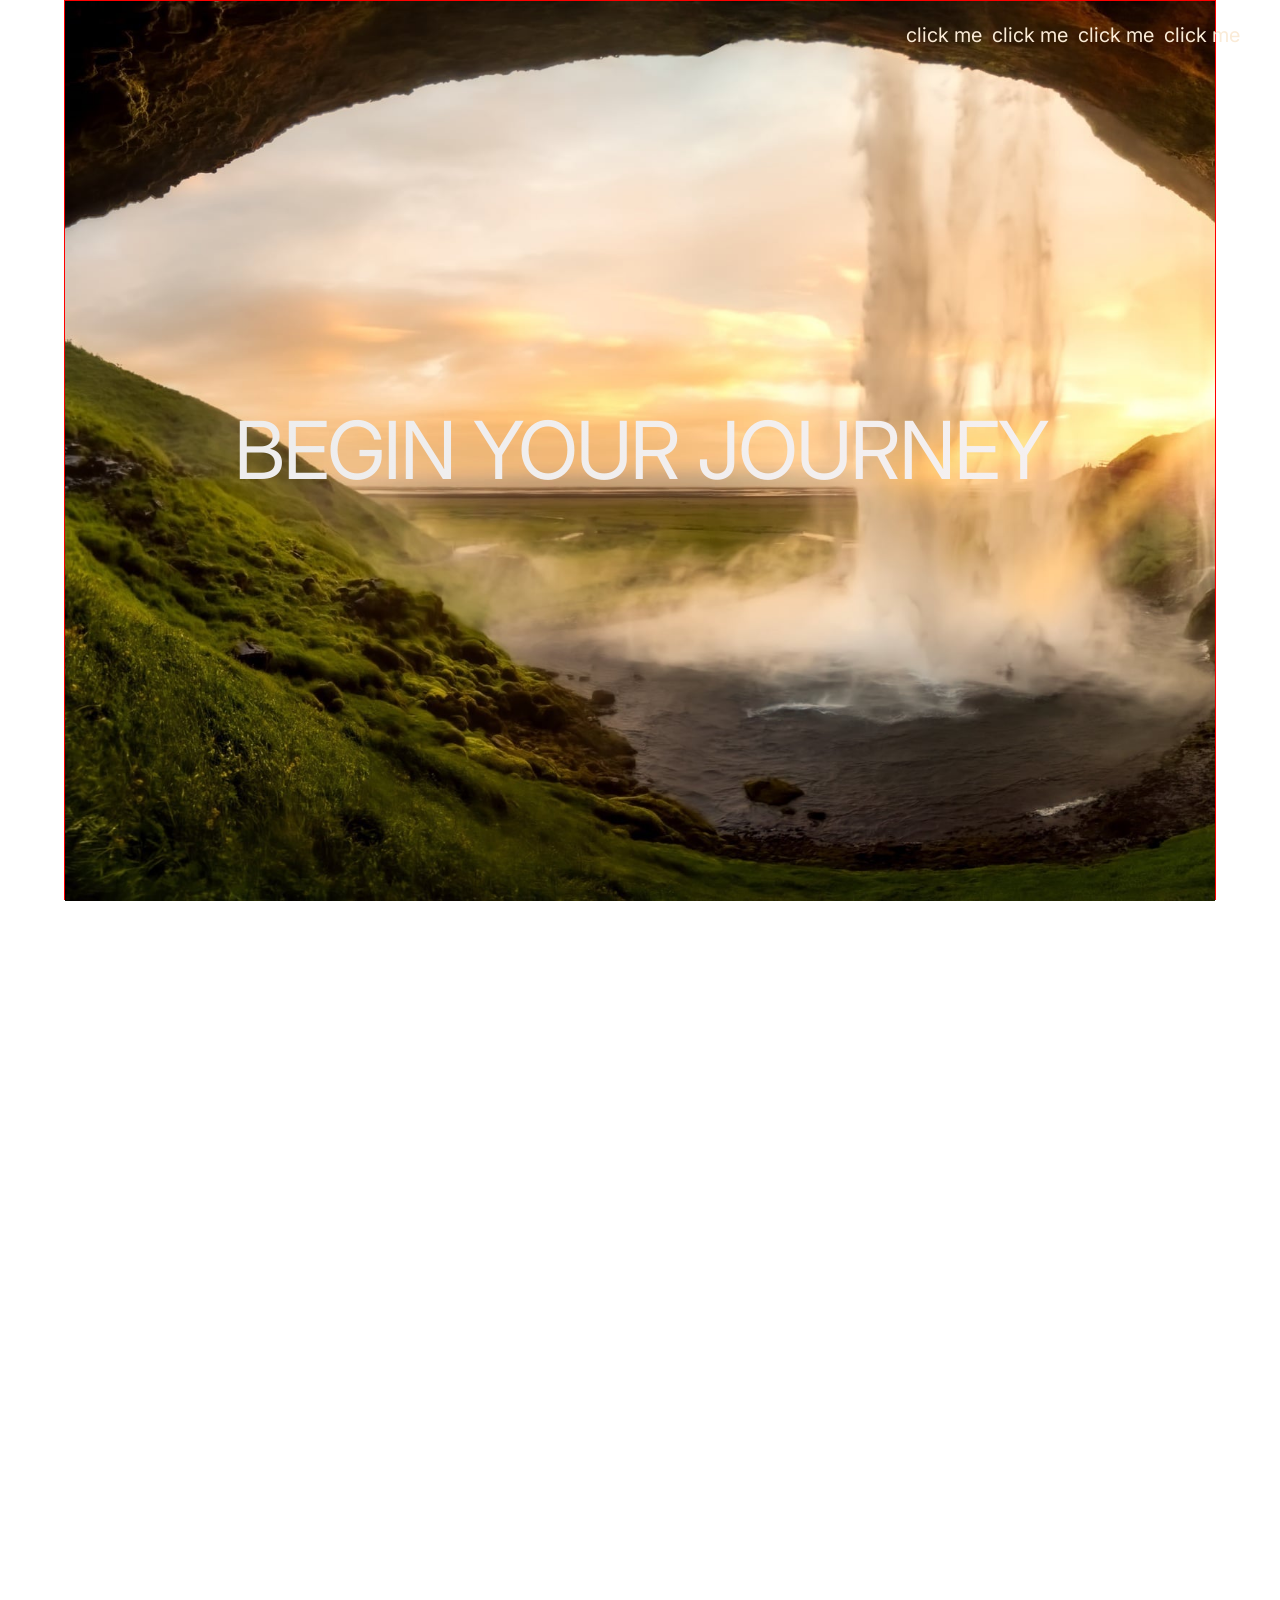
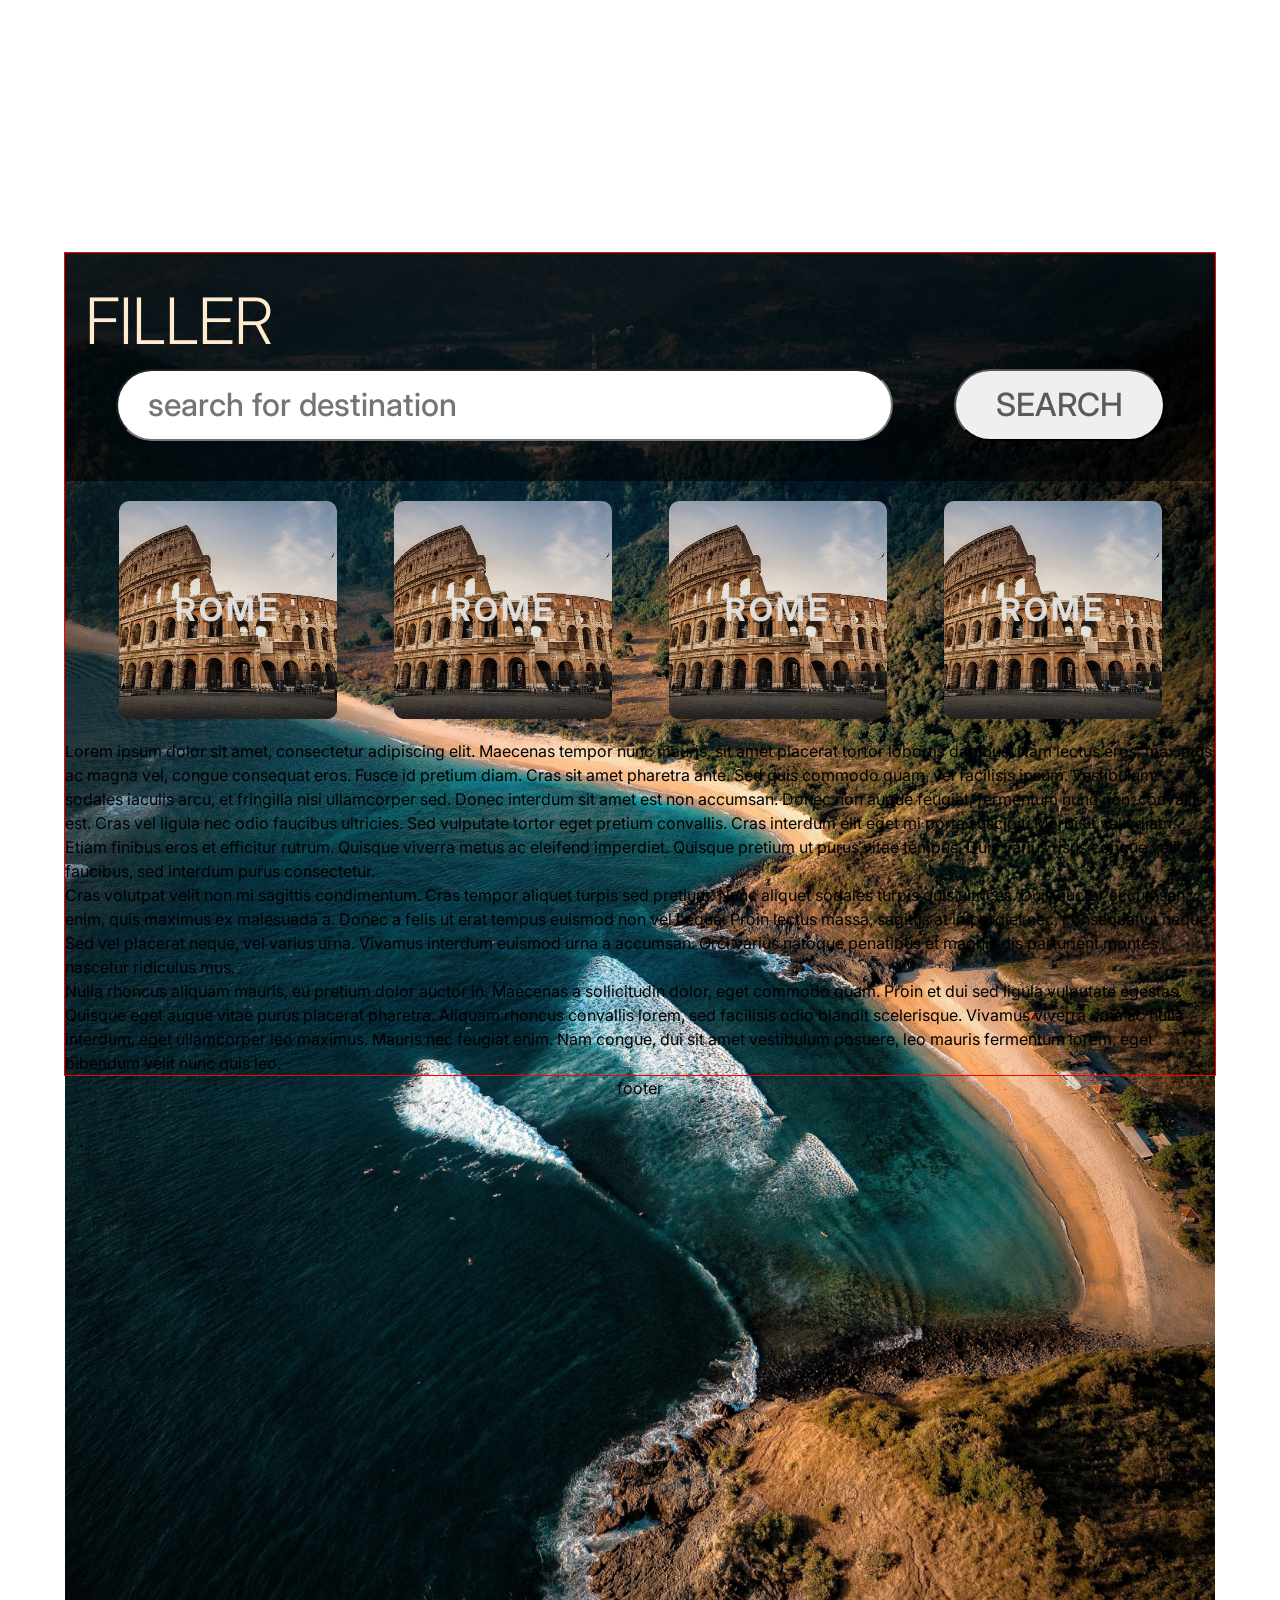
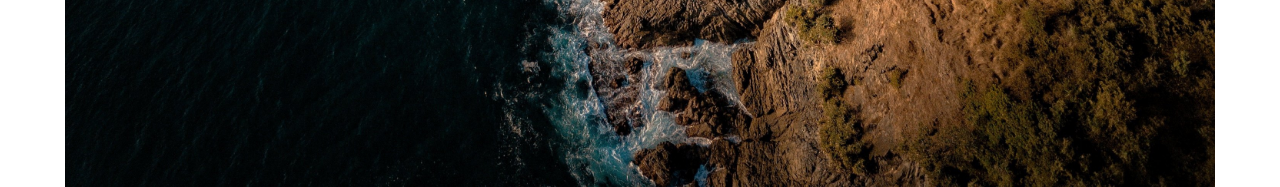
==== index.html @ ed8fd311 "more random stuff" ====
<!doctype html>
<html lang="en">
  <head>
    <meta charset="UTF-8" />
    <meta name="viewport" content="width=device-width, initial-scale=1.0" />

    <link rel="preconnect" href="https://fonts.googleapis.com" />
    <link rel="preconnect" href="https://fonts.gstatic.com" crossorigin />
    <link
      href="https://fonts.googleapis.com/css2?family=Inter:ital,opsz,wght@0,14..32,100..900;1,14..32,100..900&display=swap"
      rel="stylesheet"
    />

    <link rel="stylesheet" href="reset.css" />
    <link rel="stylesheet" href="styles.css" />

    <script src="index.js" type="module"></script>
    <title>Document</title>
  </head>
  <body>
    <nav>
      <button>click me</button>
      <button>click me</button>
      <button>click me</button>
      <button>click me</button>
    </nav>
    <section class="hero-container">
      <div class="hero">
        <img class="hero-image" src="./public/images/hero.jpg" alt="hero" />

        <button class="hero-button">BEGIN YOUR JOURNEY</button>
      </div>
    </section>

    <section class="dashboard">
      <img
        class="dashboard-background"
        src="./public/images/beach-background.jpg"
        alt="background image of beach"
      />

      <header>
        <h1>FILLER</h1>
        <div class="search-container">
          <input
            name="destination-search"
            type="search"
            class="search-bar"
            placeholder="search for destination"
          />
          <button class="search-button" type="button">SEARCH</button>
        </div>
      </header>
      <section class="destination-card-grid">
        <section class="destination-card-row">
          <div class="destination-thumbnail-container">
            <div class="destination-thumbnail">ROME</div>
          </div>
          <div class="destination-thumbnail-container">
            <div class="destination-thumbnail">ROME</div>
          </div>
          <div class="destination-thumbnail-container">
            <div class="destination-thumbnail">ROME</div>
          </div>
          <div class="destination-thumbnail-container">
            <div class="destination-thumbnail">ROME</div>
          </div>
        </section>
      </section>
      <p>
        Lorem ipsum dolor sit amet, consectetur adipiscing elit. Maecenas tempor
        nunc mauris, sit amet placerat tortor lobortis dapibus. Nam lectus eros,
        maximus ac magna vel, congue consequat eros. Fusce id pretium diam. Cras
        sit amet pharetra ante. Sed quis commodo quam, vel facilisis ipsum.
        Vestibulum sodales iaculis arcu, et fringilla nisi ullamcorper sed.
        Donec interdum sit amet est non accumsan. Donec non augue feugiat,
        fermentum nunc non, convallis est. Cras vel ligula nec odio faucibus
        ultricies. Sed vulputate tortor eget pretium convallis. Cras interdum
        elit eget mi porta suscipit. Morbi ut velit diam. Etiam finibus eros et
        efficitur rutrum. Quisque viverra metus ac eleifend imperdiet. Quisque
        pretium ut purus vitae tempus. Duis varius risus congue velit faucibus,
        sed interdum purus consectetur.
      </p>
      <p>
        Cras volutpat velit non mi sagittis condimentum. Cras tempor aliquet
        turpis sed pretium. Nunc aliquet sodales turpis quis ultrices. Duis
        auctor accumsan enim, quis maximus ex malesuada a. Donec a felis ut erat
        tempus euismod non vel neque. Proin lectus massa, sagittis at imperdiet
        nec, consequat ut neque. Sed vel placerat neque, vel varius urna.
        Vivamus interdum euismod urna a accumsan. Orci varius natoque penatibus
        et magnis dis parturient montes, nascetur ridiculus mus.
      </p>
      <p>
        Nulla rhoncus aliquam mauris, eu pretium dolor auctor in. Maecenas a
        sollicitudin dolor, eget commodo quam. Proin et dui sed ligula vulputate
        egestas. Quisque eget augue vitae purus placerat pharetra. Aliquam
        rhoncus convallis lorem, sed facilisis odio blandit scelerisque. Vivamus
        viverra urna ac nulla interdum, eget ullamcorper leo maximus. Mauris nec
        feugiat enim. Nam congue, dui sit amet vestibulum posuere, leo mauris
        fermentum lorem, eget bibendum velit nunc quis leo.
      </p>
    </section>
    <footer>footer</footer>
  </body>
</html>
<img src="" alt="" />
---- styles.css ----
body {
  height: 300vh;
  display: flex;
  justify-content: space-between;
  align-items: center;
  flex-direction: column;
  font-family: "Inter", sans-serif;
}

nav {
  position: fixed;
  height: 100px;
  background-color: transparent;
  width: 100%;
  display: flex;
  flex-direction: row;
  justify-content: right;
  gap: 10px;
  padding-right: 40px;

  z-index: 99999;
}

nav button {
  background-color: transparent;
  color: antiquewhite;
  border: none;
  font-size: 20px;
  height: min-content;
  padding: 1em 0;
}

header {
  background-color: rgb(0 0 0 / 60%);
  display: flex;
  flex-direction: column;
  padding: 20px 20px 40px;
  position: relative;
}

.hero-container {
  height: 300svh;
  width: 100%;
  display: flex;
  justify-content: center;
}

.hero {
  width: 90%;
  height: 100vh;
  background-color: black;
  border: 1px solid red;
  display: flex;
  position: sticky;
  top: 0;
  justify-content: center;
  overflow-x: clip;
}
.hero-image {
  height: 100vh;
  object-view-box: xywh(0% 0% 100% 100%);
  max-width: none;
  animation-timeline: scroll(nearest block);
  animation-name: hero-animation;
  animation-iteration-count: 1;
  opacity: 100%;
}

@keyframes hero-animation {
  0% {
    object-view-box: xywh(0% 0% 100% 100%);
    opacity: 100%;
  }
  80% {
    opacity: 90%;
  }
  100% {
    object-view-box: xywh(10% 5% 90% 80%);
    opacity: 0%;
    display: none;
  }
}

.hero-button {
  width: 80%;

  font-optical-sizing: auto;
  font-weight: 400;
  font-style: normal;
  font-size: 5em;
  color: transparent;
  background-image: linear-gradient(
    to right,
    rgb(237, 237, 237),
    rgb(245, 240, 240)
  );
  background-clip: text;
  border: 0;
  position: absolute;
  top: 50%;
  left: 50%;
  transform: translate(-50%, -50%);
  padding: 5px;
  letter-spacing: -2px;
  animation-name: hero-animation;
  animation-timeline: scroll(nearest block);
  border-radius: 10px;
}

.hero-button:hover {
  backdrop-filter: blur(10px);
  border-image: linear-gradient(to right, white, lightgray) 1;
  border-radius: 5px; /* this doesn't work */
  border-width: 3px;
  border-style: solid;
}

.dashboard {
  position: relative;
  width: 90%;
  border: 1px solid red;
  display: flex;
  flex-direction: column;
  height: 100vh;
  overflow-x: clip;
}

.destination-list {
  display: flex;
  flex-direction: row;
  gap: 10px;
}

.destination-thumbnail {
  flex-direction: column;
  height: 100%;
  width: 100%;
  background-image: url(public/images/rome-small.jpg);
  background-position: center;
  background-size: cover;
  background-repeat: no-repeat;
  opacity: 90%;
  transition: all 0.1s;
  display: flex;
  flex-direction: column;
  justify-content: center;
  text-align: center;
}

.destination-thumbnail-container {
  display: inline-block;
  position: relative;
  overflow: clip;
  height: auto;
  width: 20%;
  aspect-ratio: 1;
  border-radius: 10px;
  color: #fffe;
  font-size: 2em;
  font-weight: 700;
  letter-spacing: 3px;
  background: black;
}

.destination-thumbnail-container:hover .destination-thumbnail,
.destination-thumbnail-container:focus .destination-thumbnail {
  opacity: 100;
  transform: scale(1.2);
}

.dashboard h1 {
  font-size: 4em;
  font-weight: 300;
  color: blanchedalmond;
  letter-spacing: -1px;
}

.dashboard-background {
  position: absolute;
  width: 100%;
  overflow-x: clip;
  z-index: -9999;
}

.dashboard-background::after {
  content: "";
  display: block;
  top: 0;
  left: 0;
  position: absolute;
  background: rgb(0 0 0);
  width: 100%;
  height: 100%;
}

.search-bar {
  box-sizing: border-box;
  font-weight: 500;
  height: fit-content;
  width: 70%;
  padding: 10px 30px;
  border-radius: 100px;
}

.search-bar::-webkit-search-cancel-button {
  display: none;
}

.search-button {
  font-weight: 500;
  height: 100%;
  border-radius: 100px;
  padding: 10px 40px;
  color: rgb(90, 90, 90);
}

.search-container {
  font-size: 2em;

  display: flex;
  justify-content: space-around;
  align-content: center;
}

.destination-card-grid {
  display: flex;
  flex-direction: column;
  width: 100%;
  gap: 20px;
  align-items: center;
  padding: 20px 30px;
}

.destination-card-row {
  display: flex;
  flex-direction: row;
  width: 100%;
  gap: 10px;
  justify-content: space-around;
}
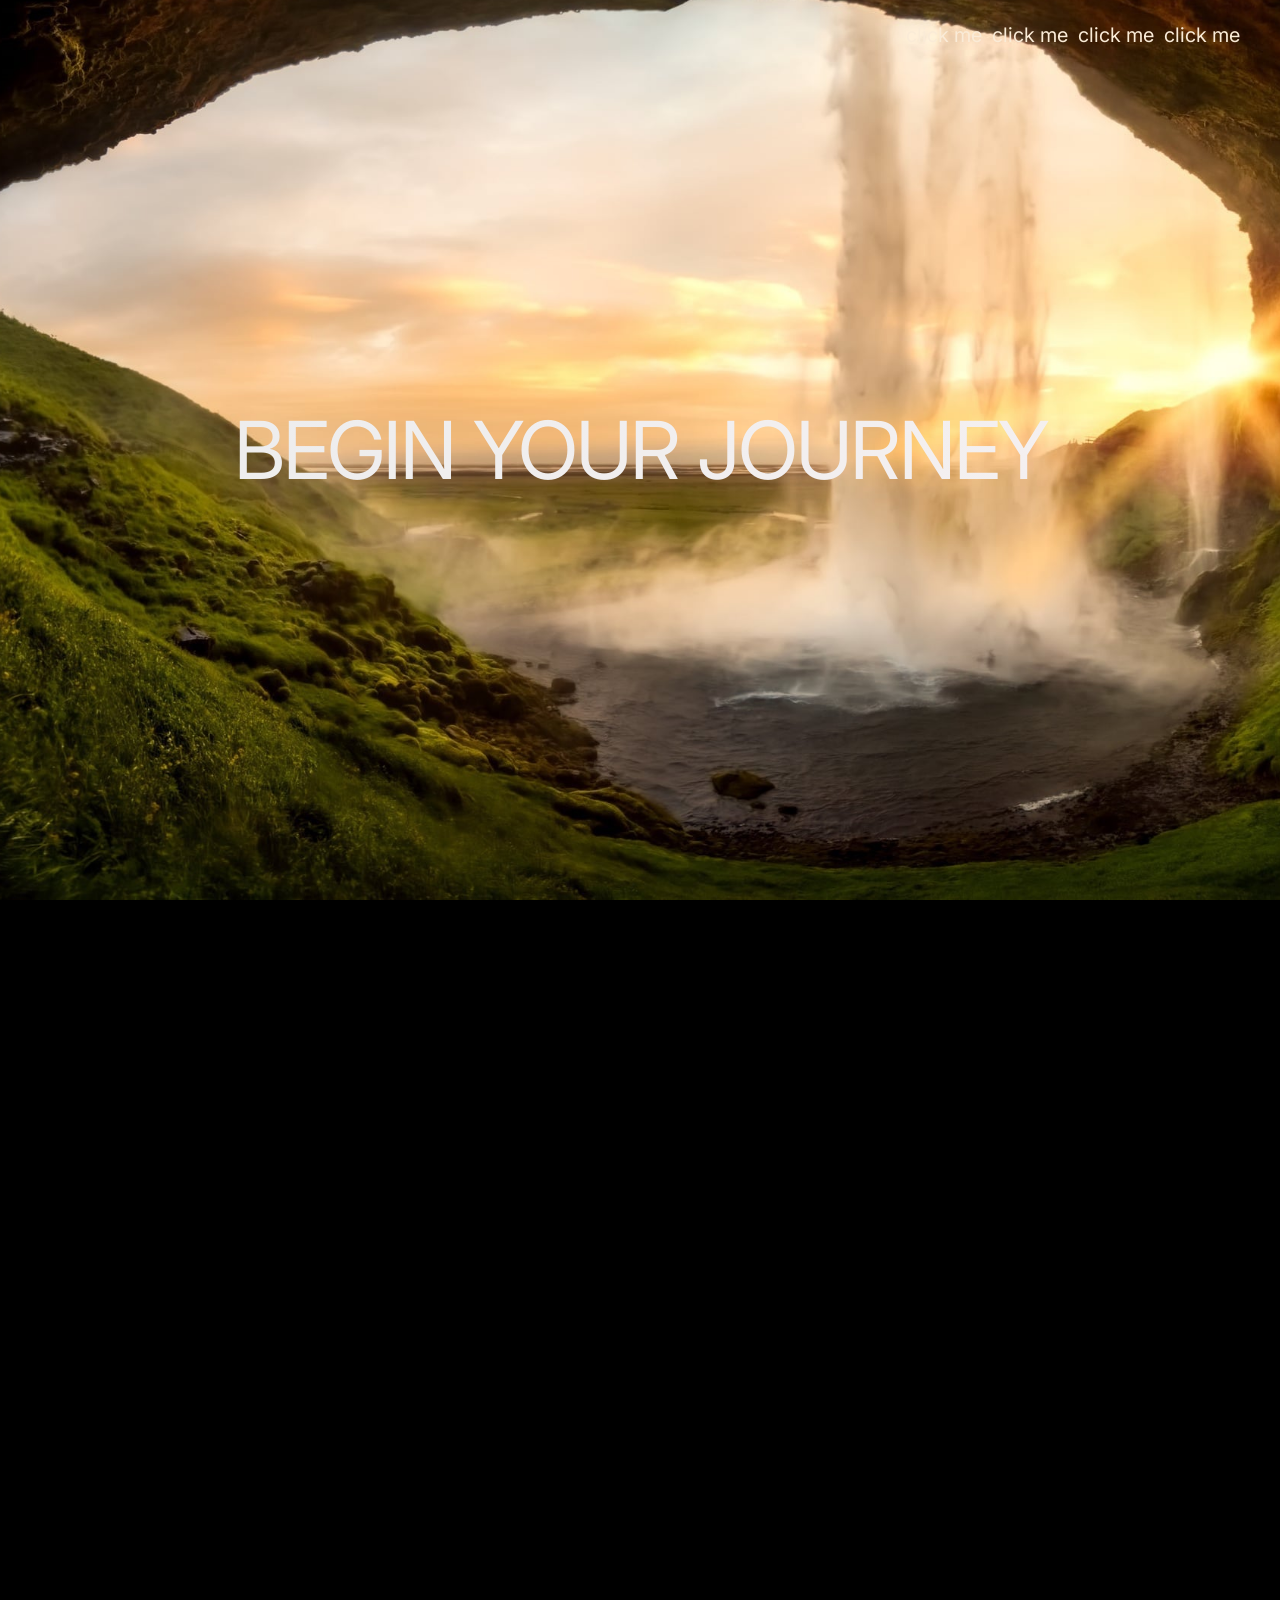
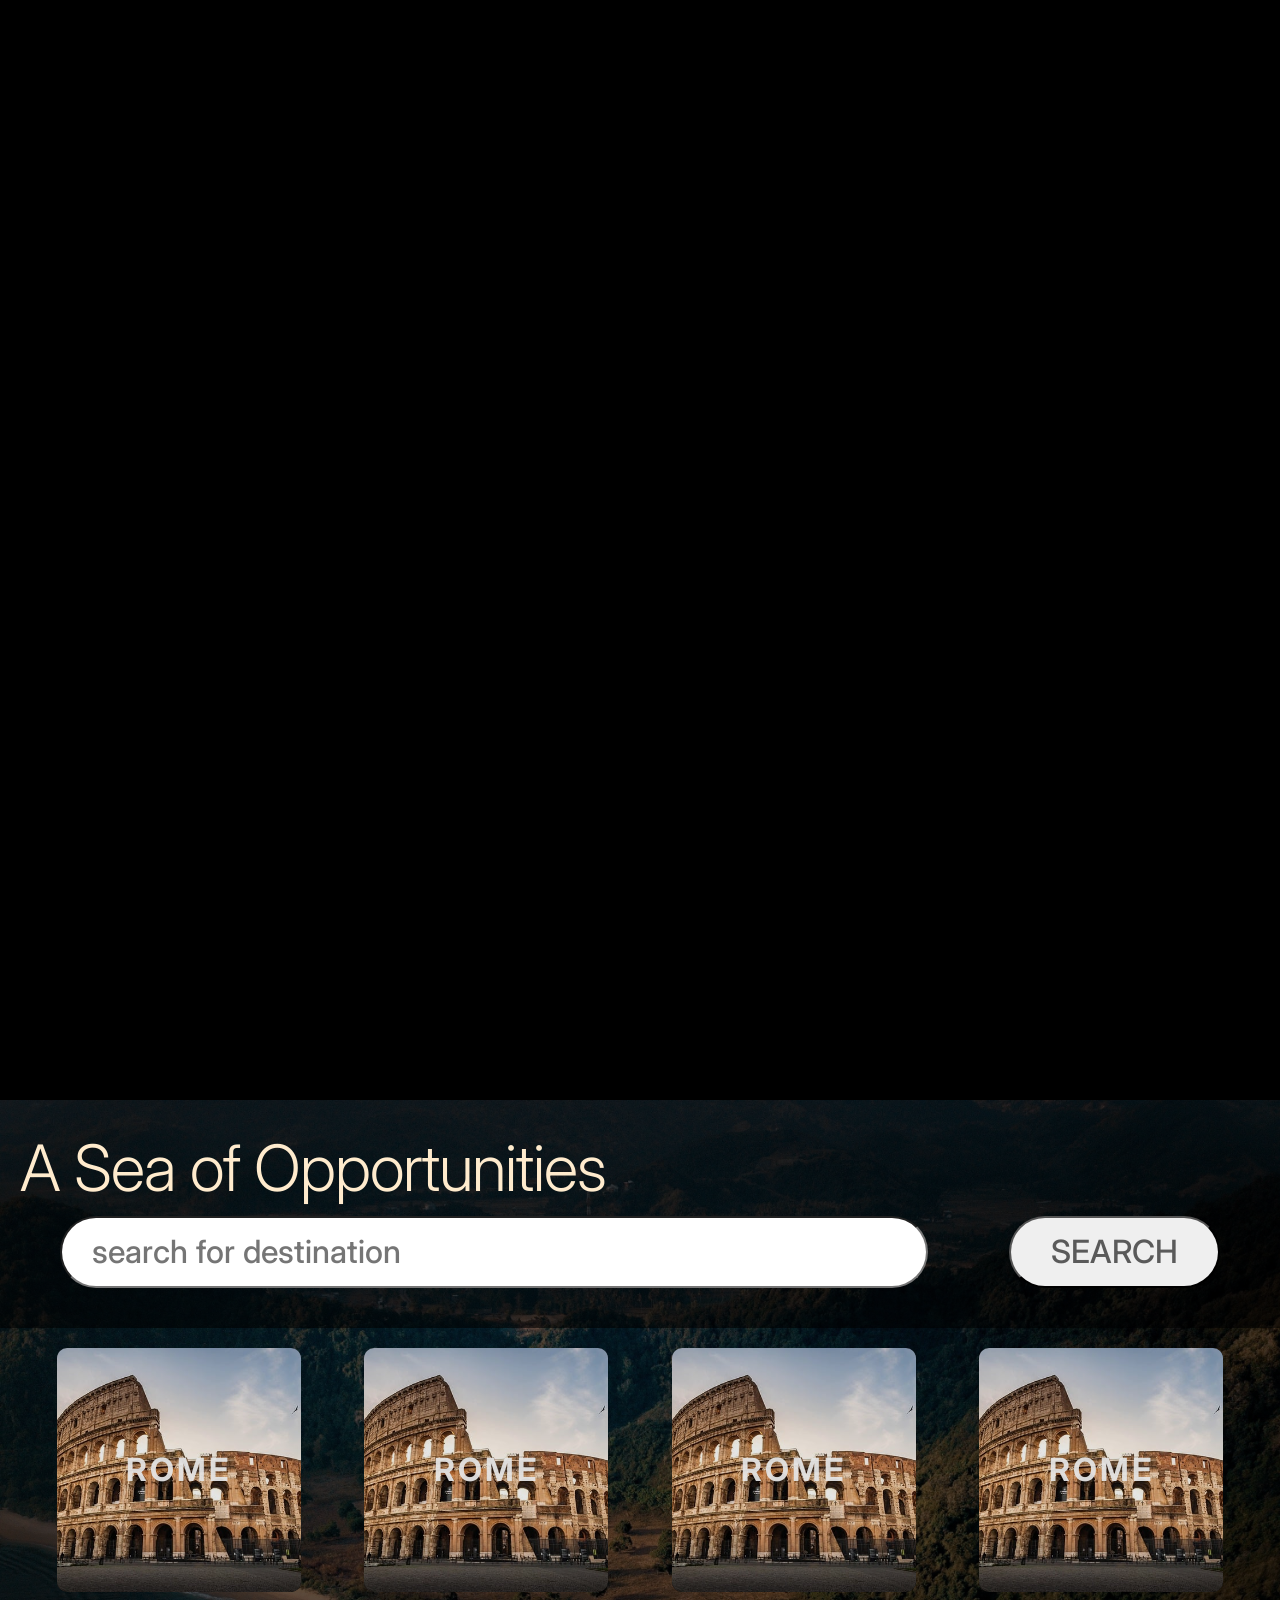
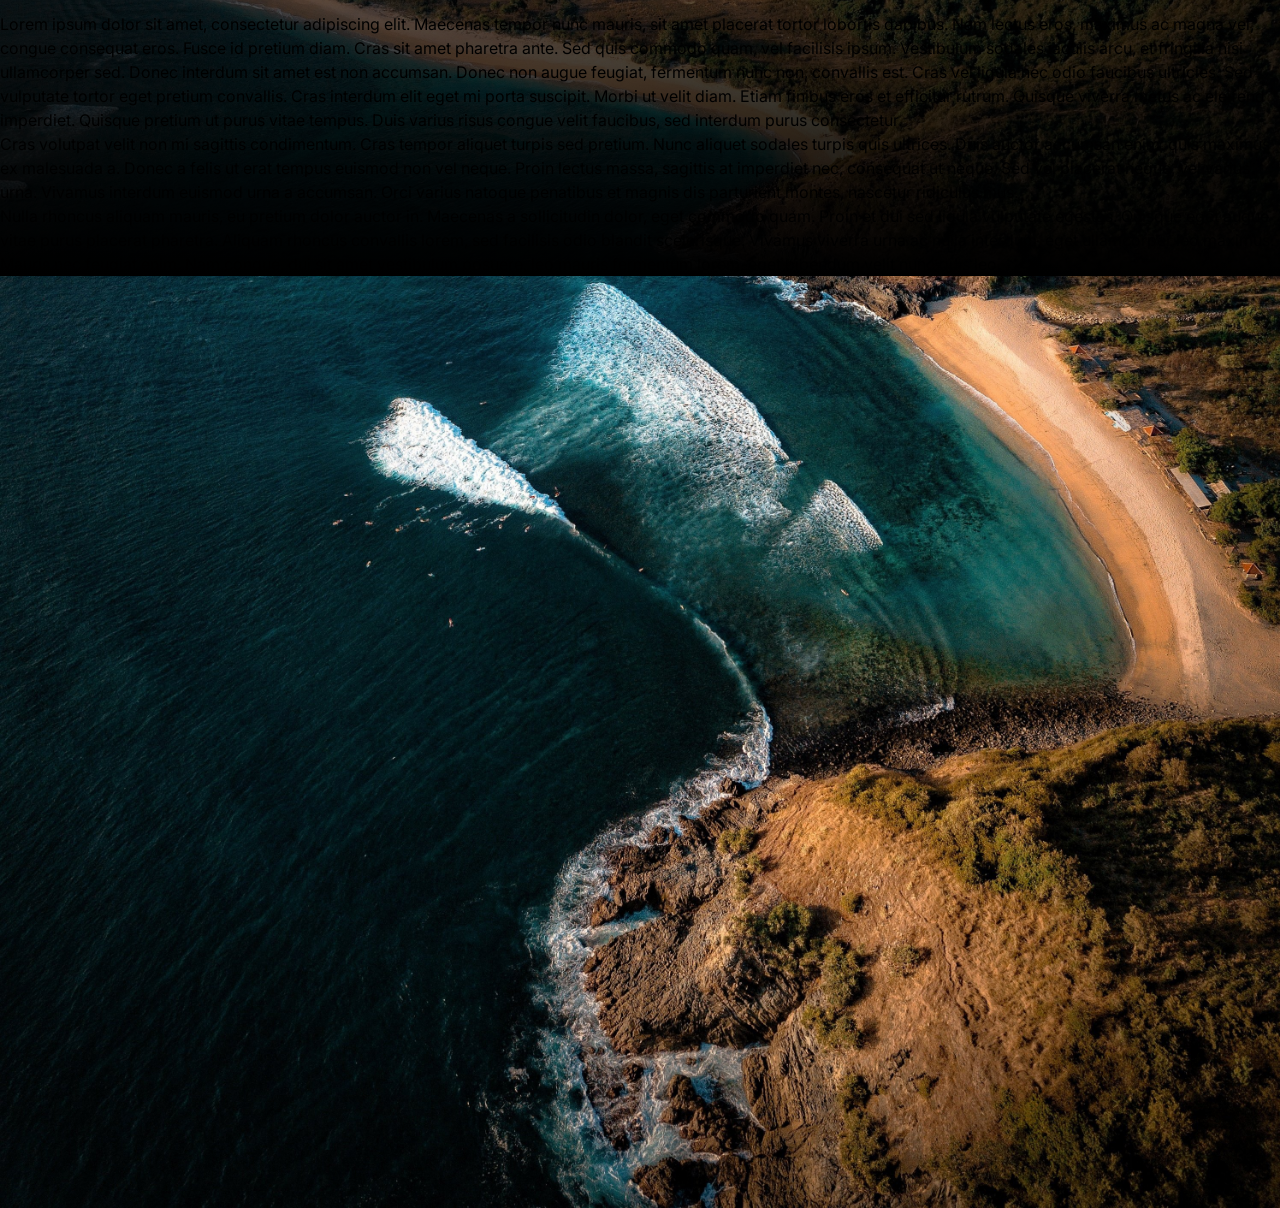
==== commit fab5d267: "made it better" ====
--- a/index.html
+++ b/index.html
@@ -40,7 +40,7 @@
       />
 
       <header>
-        <h1>FILLER</h1>
+        <h1>A Sea of Opportunities</h1>
         <div class="search-container">
           <input
             name="destination-search"
--- a/styles.css
+++ b/styles.css
@@ -1,10 +1,20 @@
 body {
-  height: 300vh;
+  height: fit-content;
   display: flex;
   justify-content: space-between;
   align-items: center;
   flex-direction: column;
   font-family: "Inter", sans-serif;
+  background-color: black;
+  scrollbar-width: 0px;
+}
+
+html {
+  scrollbar-width: 0px;
+}
+
+html::-webkit-scrollbar {
+  display: none;
 }
 
 nav {
@@ -39,31 +49,36 @@
 }
 
 .hero-container {
-  height: 300svh;
+  height: 300vh;
   width: 100%;
   display: flex;
   justify-content: center;
 }
 
 .hero {
-  width: 90%;
+  width: 100%;
   height: 100vh;
   background-color: black;
-  border: 1px solid red;
+  /* border: 1px solid red; */
   display: flex;
   position: sticky;
   top: 0;
   justify-content: center;
   overflow-x: clip;
+  animation-name: hero-animation;
+  animation-timeline: view();
+  animation-fill-mode: forwards;
+  animation-iteration-count: 1;
+  opacity: 100%;
 }
 .hero-image {
   height: 100vh;
-  object-view-box: xywh(0% 0% 100% 100%);
+  object-view-box: xywh(5% 5% 95% 95%);
+  animation-name: hero-animation;
+  animation-timeline: view();
+  animation-fill-mode: forwards;
+  animation-iteration-count: 1;
   max-width: none;
-  animation-timeline: scroll(nearest block);
-  animation-name: hero-animation;
-  animation-iteration-count: 1;
-  opacity: 100%;
 }
 
 @keyframes hero-animation {
@@ -71,13 +86,20 @@
     object-view-box: xywh(0% 0% 100% 100%);
     opacity: 100%;
   }
-  80% {
+  50% {
     opacity: 90%;
   }
   100% {
     object-view-box: xywh(10% 5% 90% 80%);
     opacity: 0%;
-    display: none;
+  }
+}
+@keyframes dashboard-animation {
+  0% {
+    opacity: 0%;
+  }
+  100% {
+    opacity: 100%;
   }
 }
 
@@ -116,13 +138,28 @@
 }
 
 .dashboard {
+  display: none;
+  opacity: 0%;
   position: relative;
-  width: 90%;
-  border: 1px solid red;
-  display: flex;
-  flex-direction: column;
-  height: 100vh;
+  width: 100%;
+  /* border: 1px solid red; */
+  display: flex;
+  flex-direction: column;
   overflow-x: clip;
+  animation: dashboard-animation;
+  animation-timeline: view();
+  animation-fill-mode: forwards;
+  animation-range: entry 95%;
+}
+
+.dashboard::before {
+  content: "";
+  position: absolute;
+  top: 0;
+  left: 0;
+  width: 100%;
+  height: 100%;
+  background-image: linear-gradient(to bottom, transparent, black);
 }
 
 .destination-list {
@@ -182,17 +219,6 @@
   z-index: -9999;
 }
 
-.dashboard-background::after {
-  content: "";
-  display: block;
-  top: 0;
-  left: 0;
-  position: absolute;
-  background: rgb(0 0 0);
-  width: 100%;
-  height: 100%;
-}
-
 .search-bar {
   box-sizing: border-box;
   font-weight: 500;
@@ -238,3 +264,11 @@
   gap: 10px;
   justify-content: space-around;
 }
+/*
+TODO:
+ accessability: remove motion if user preffers it
+ */
+
+/* @media not (prefers-reduced-motion) {
+}
+ */
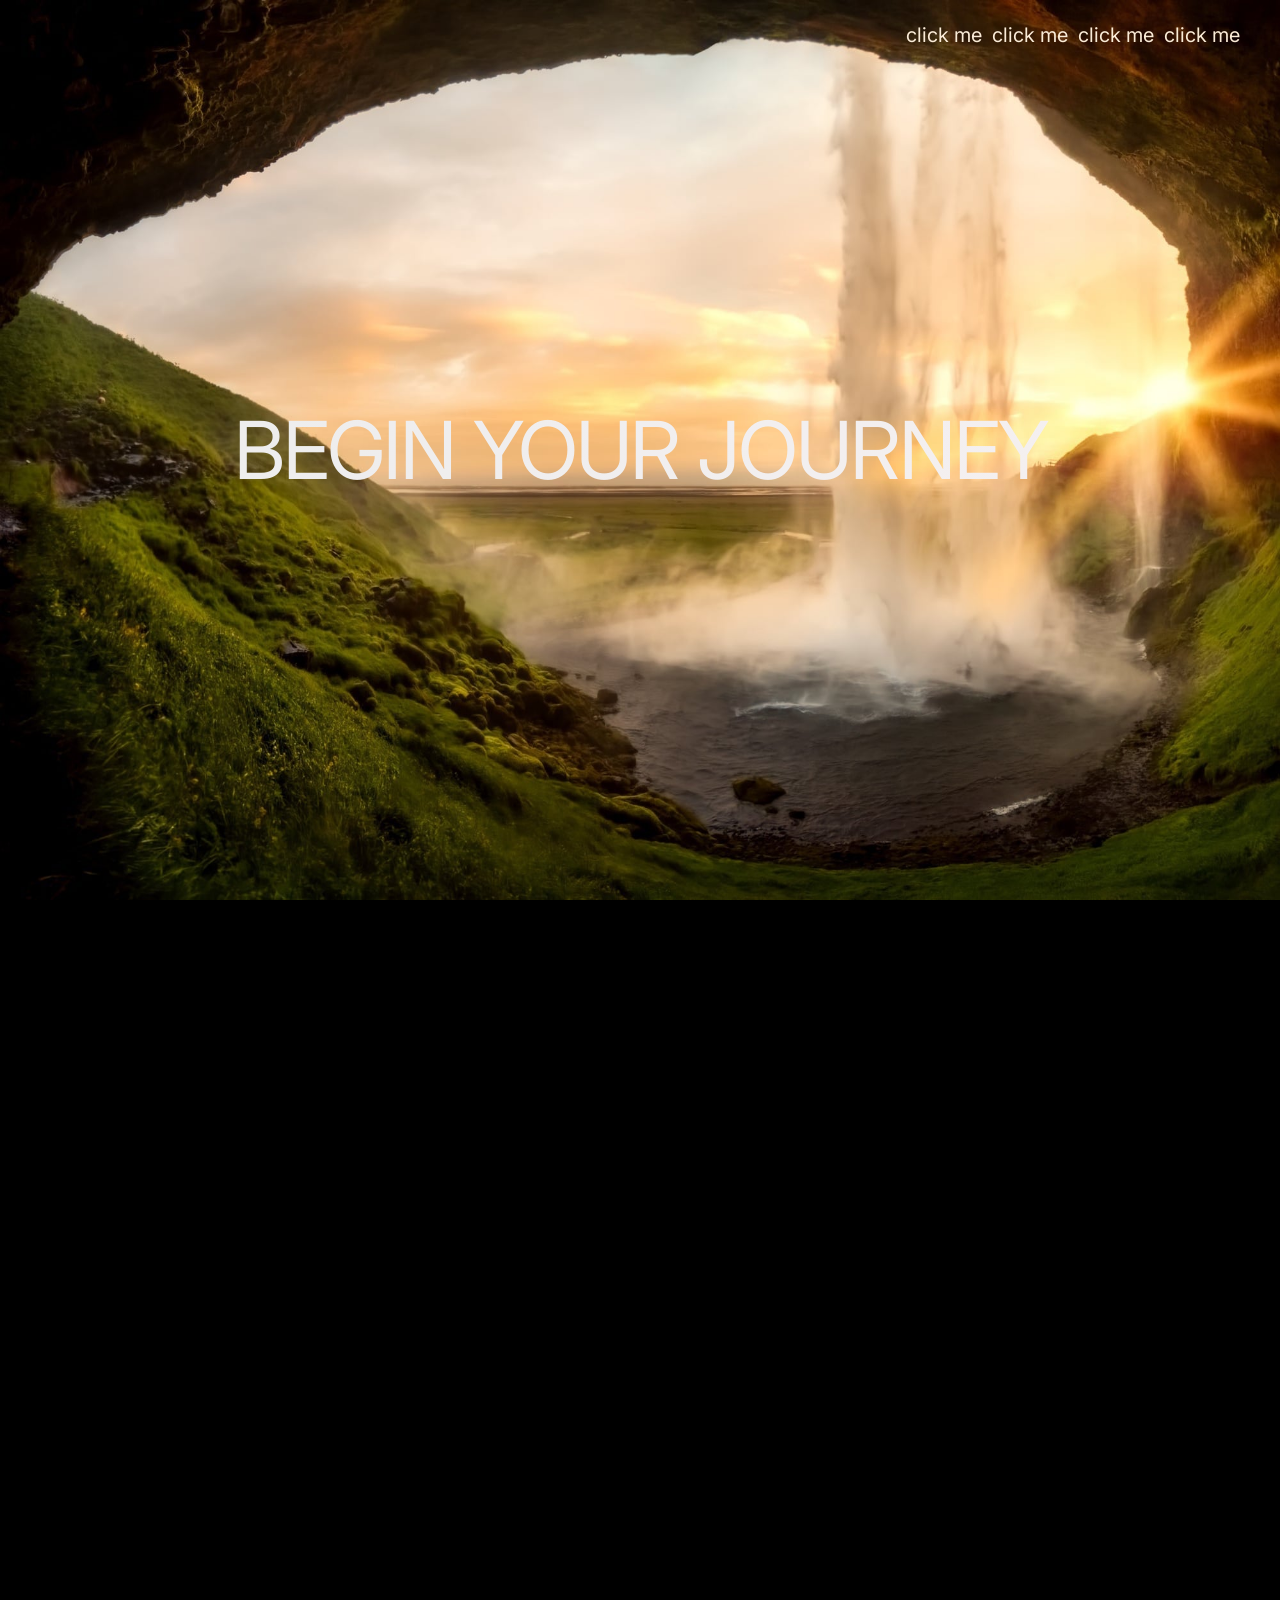
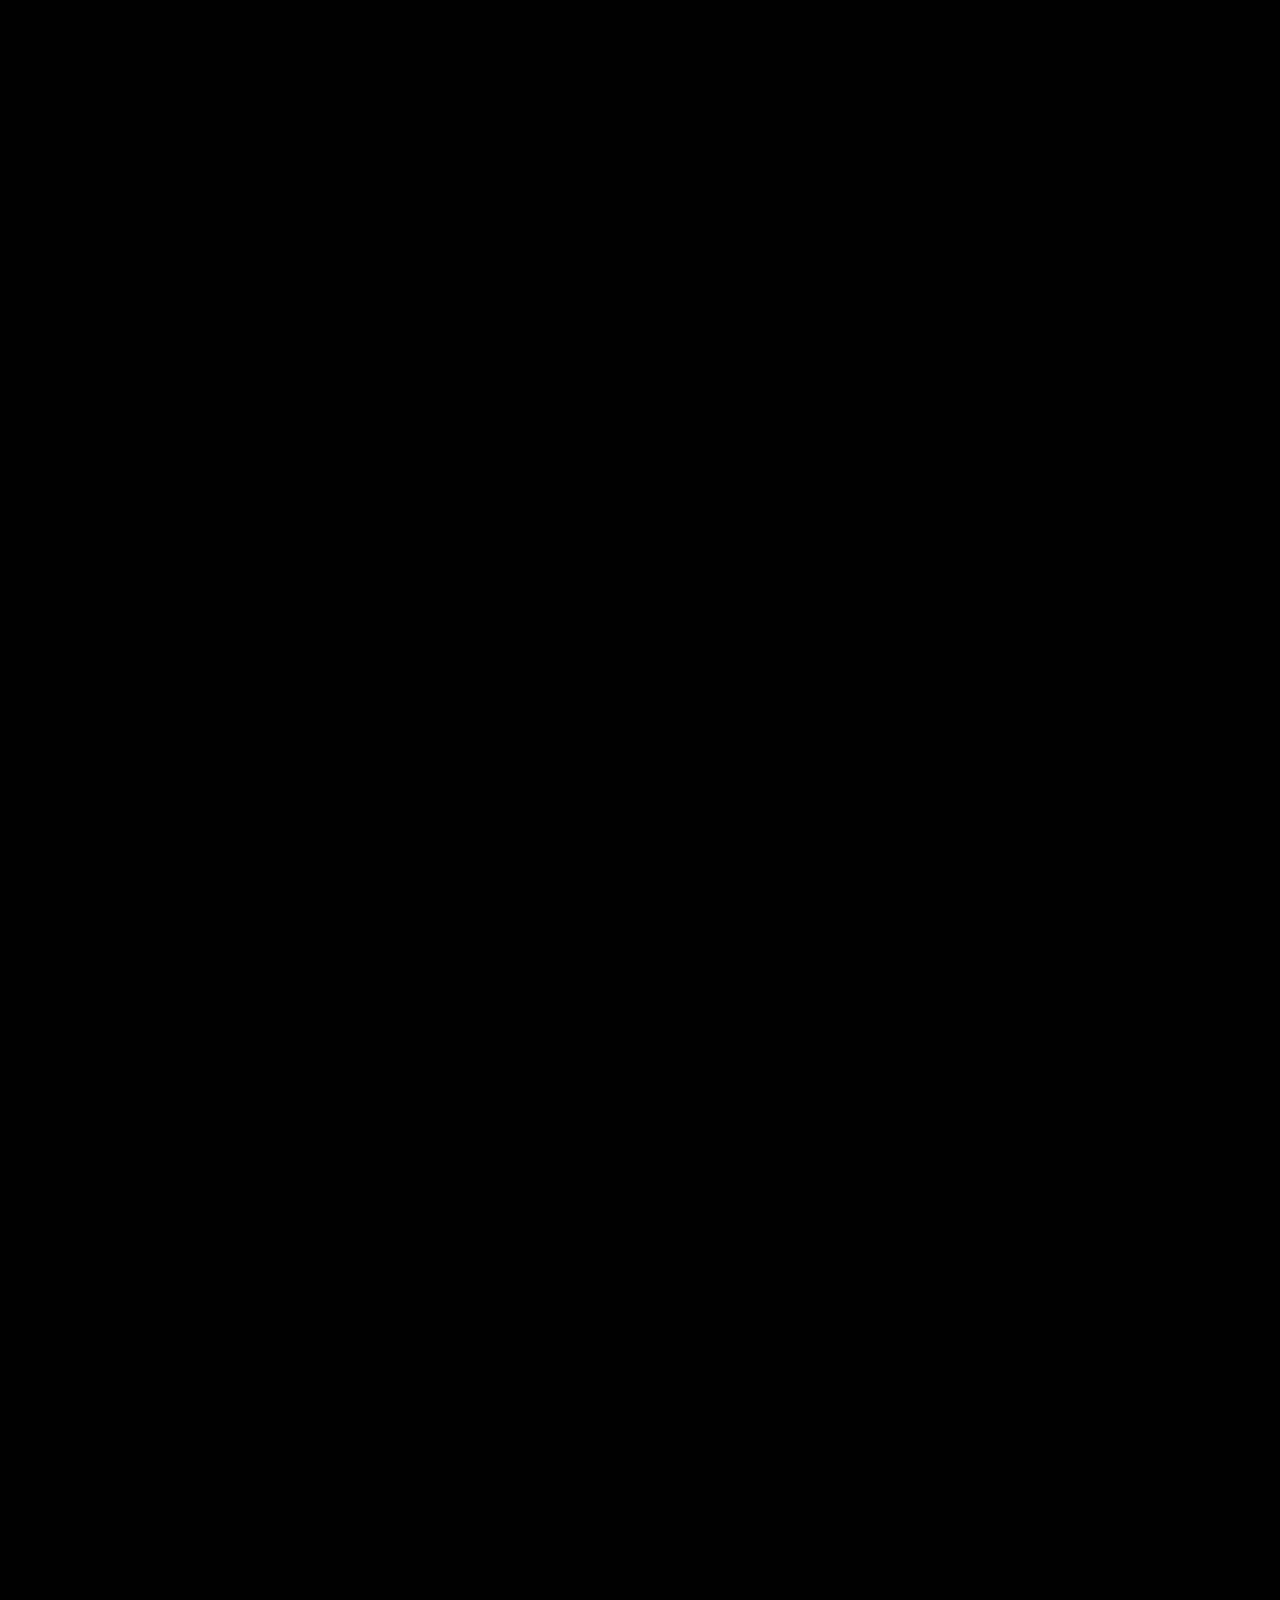
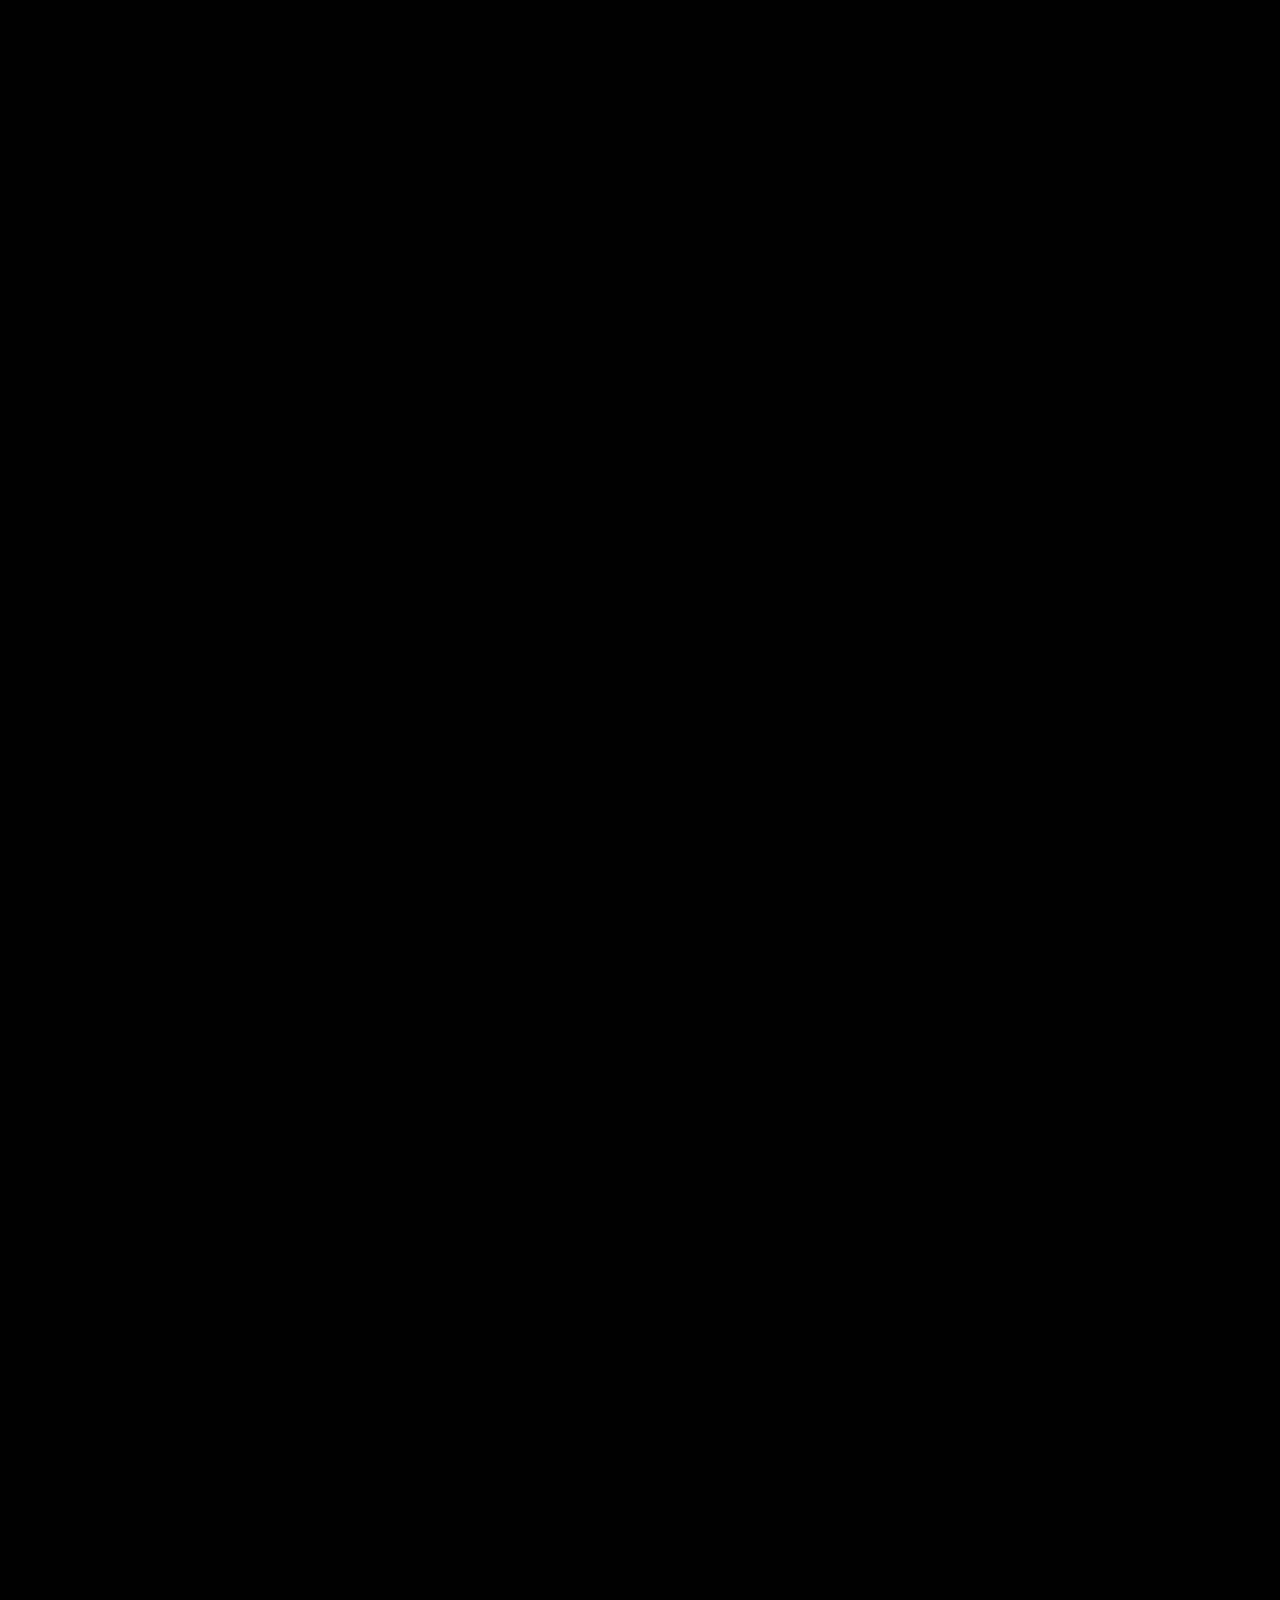
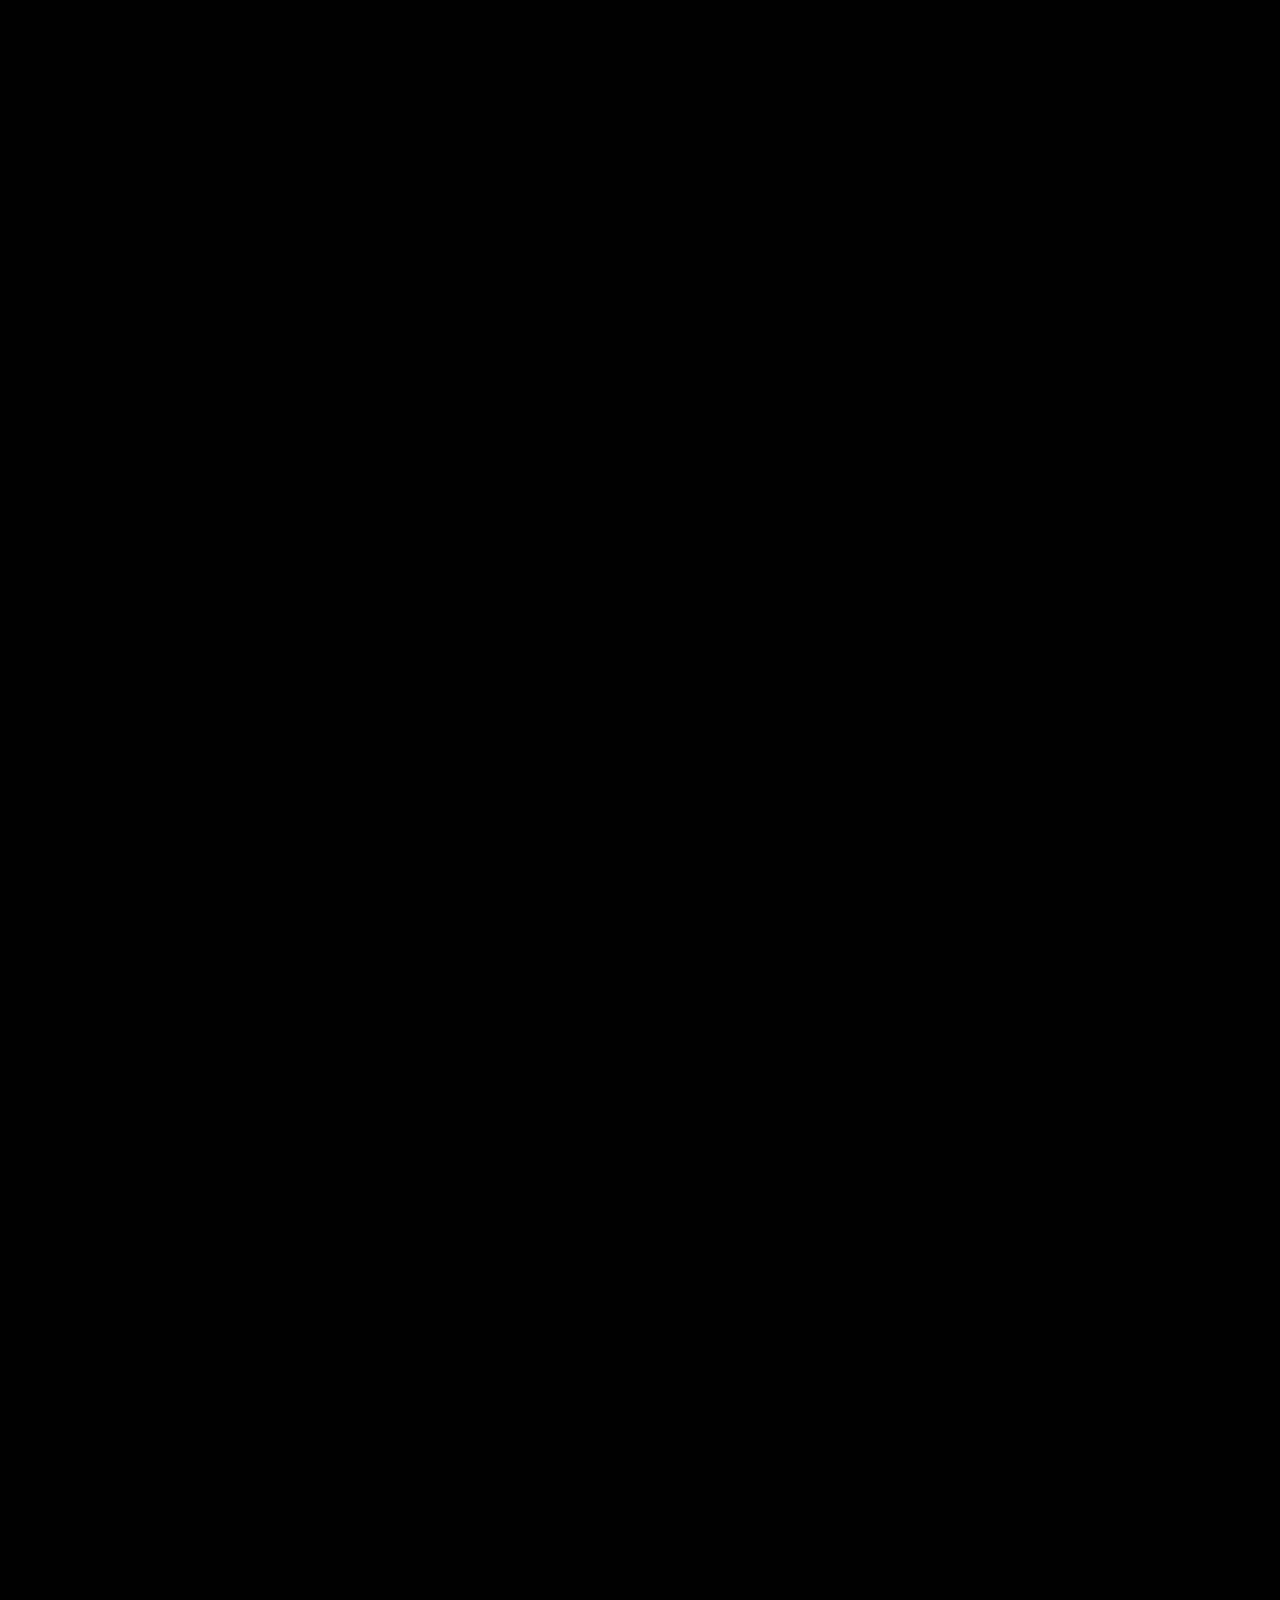
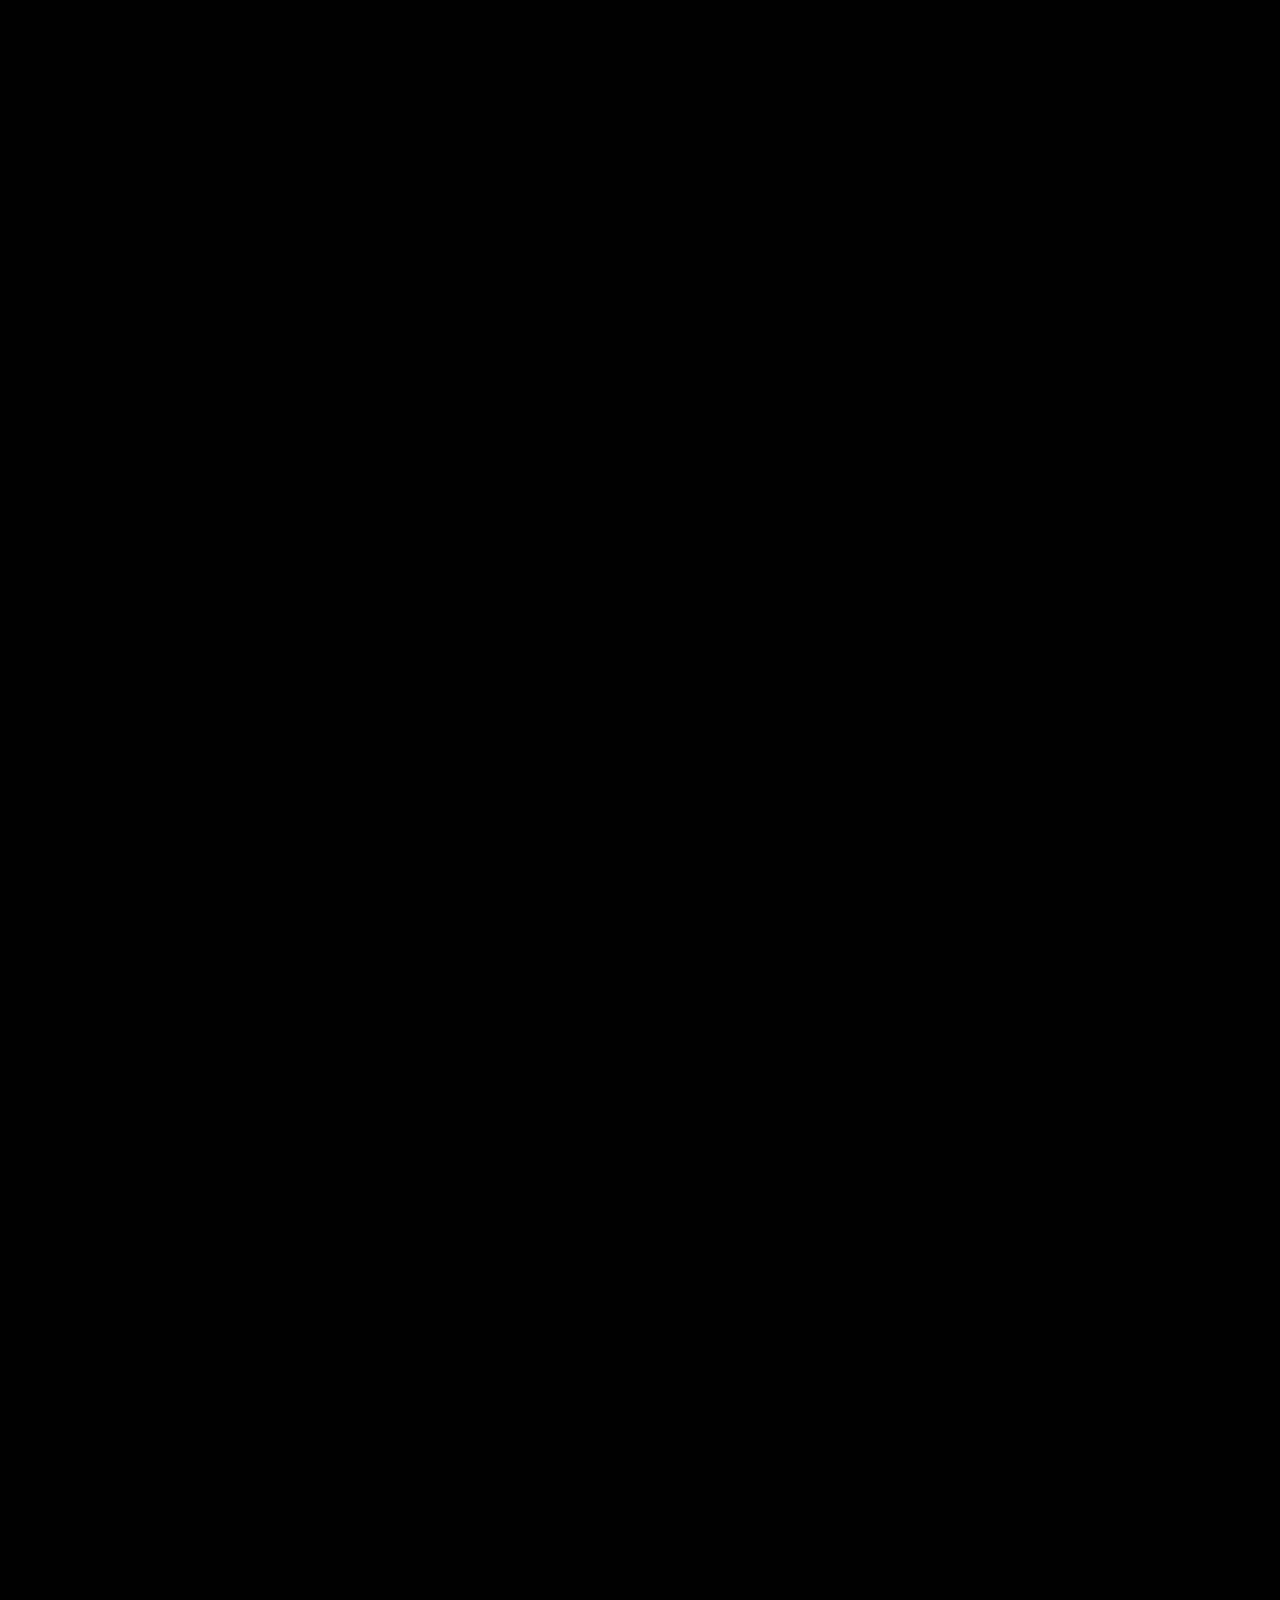
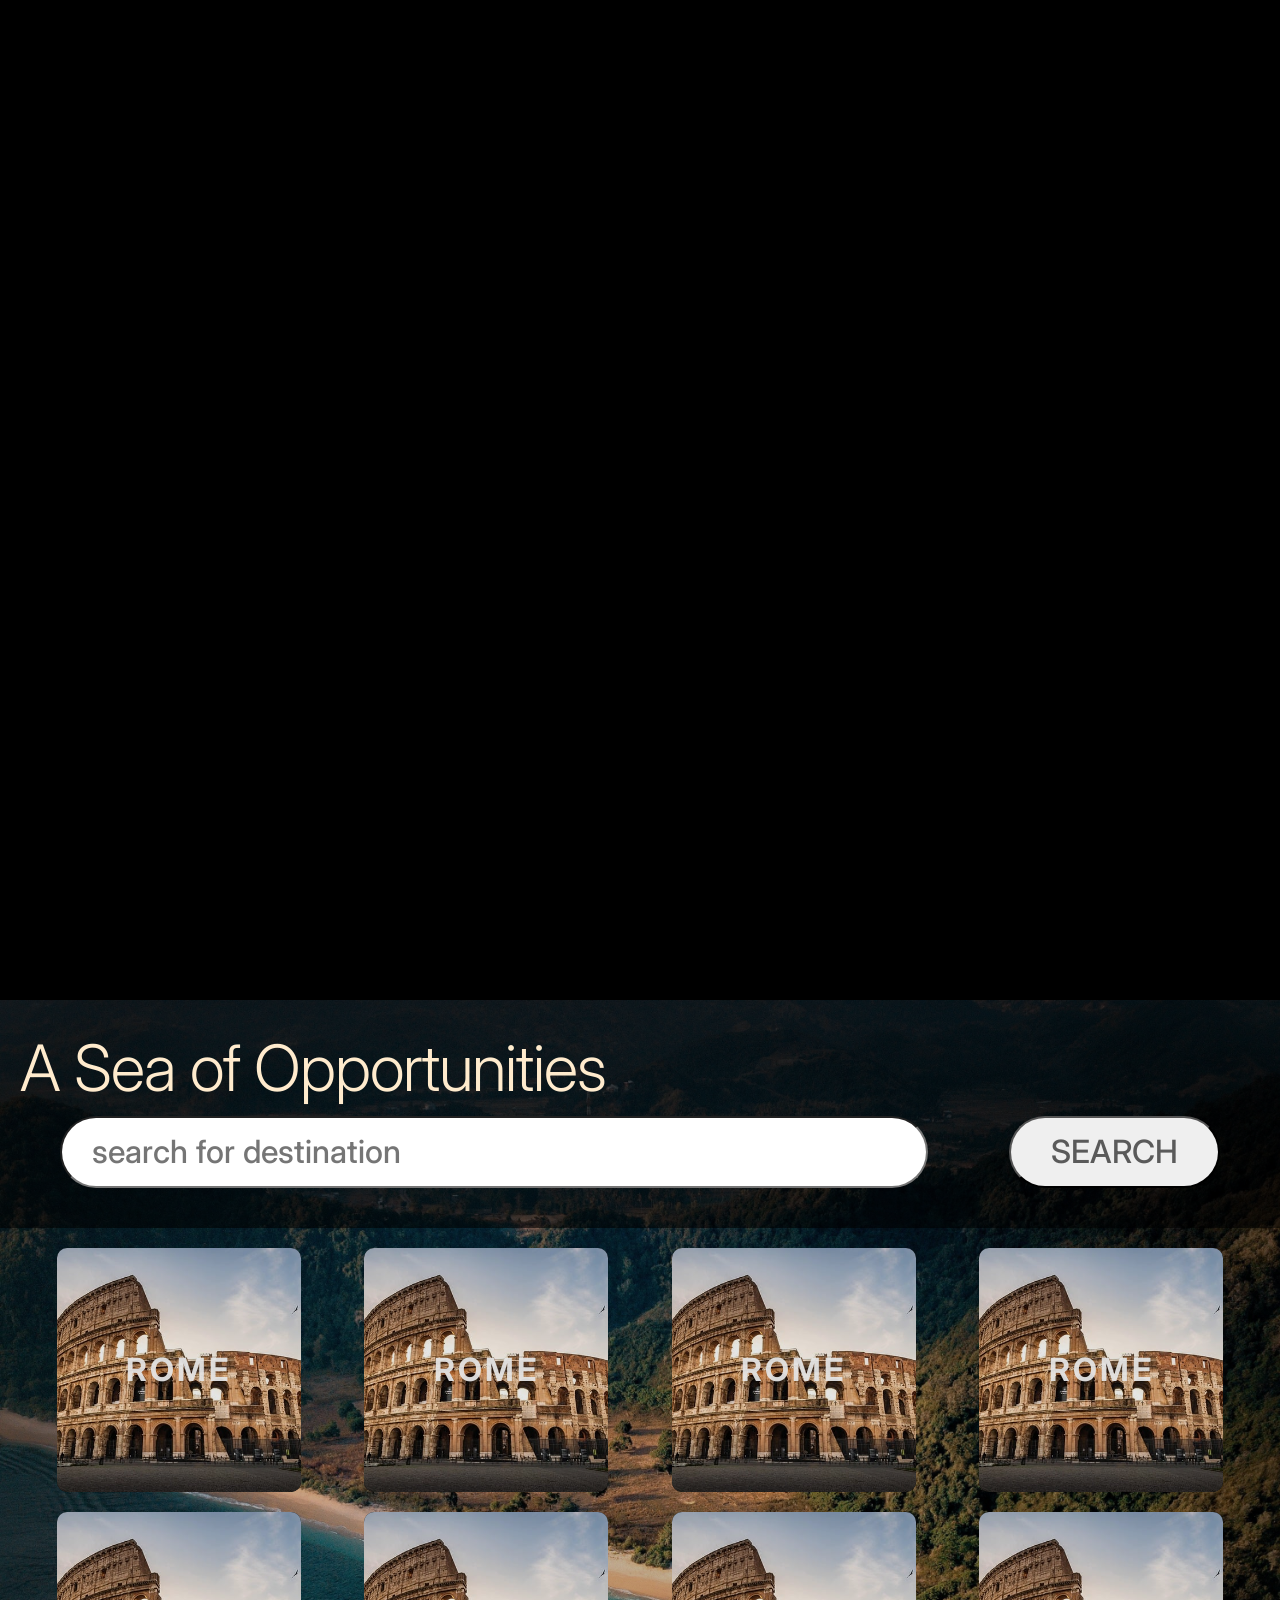
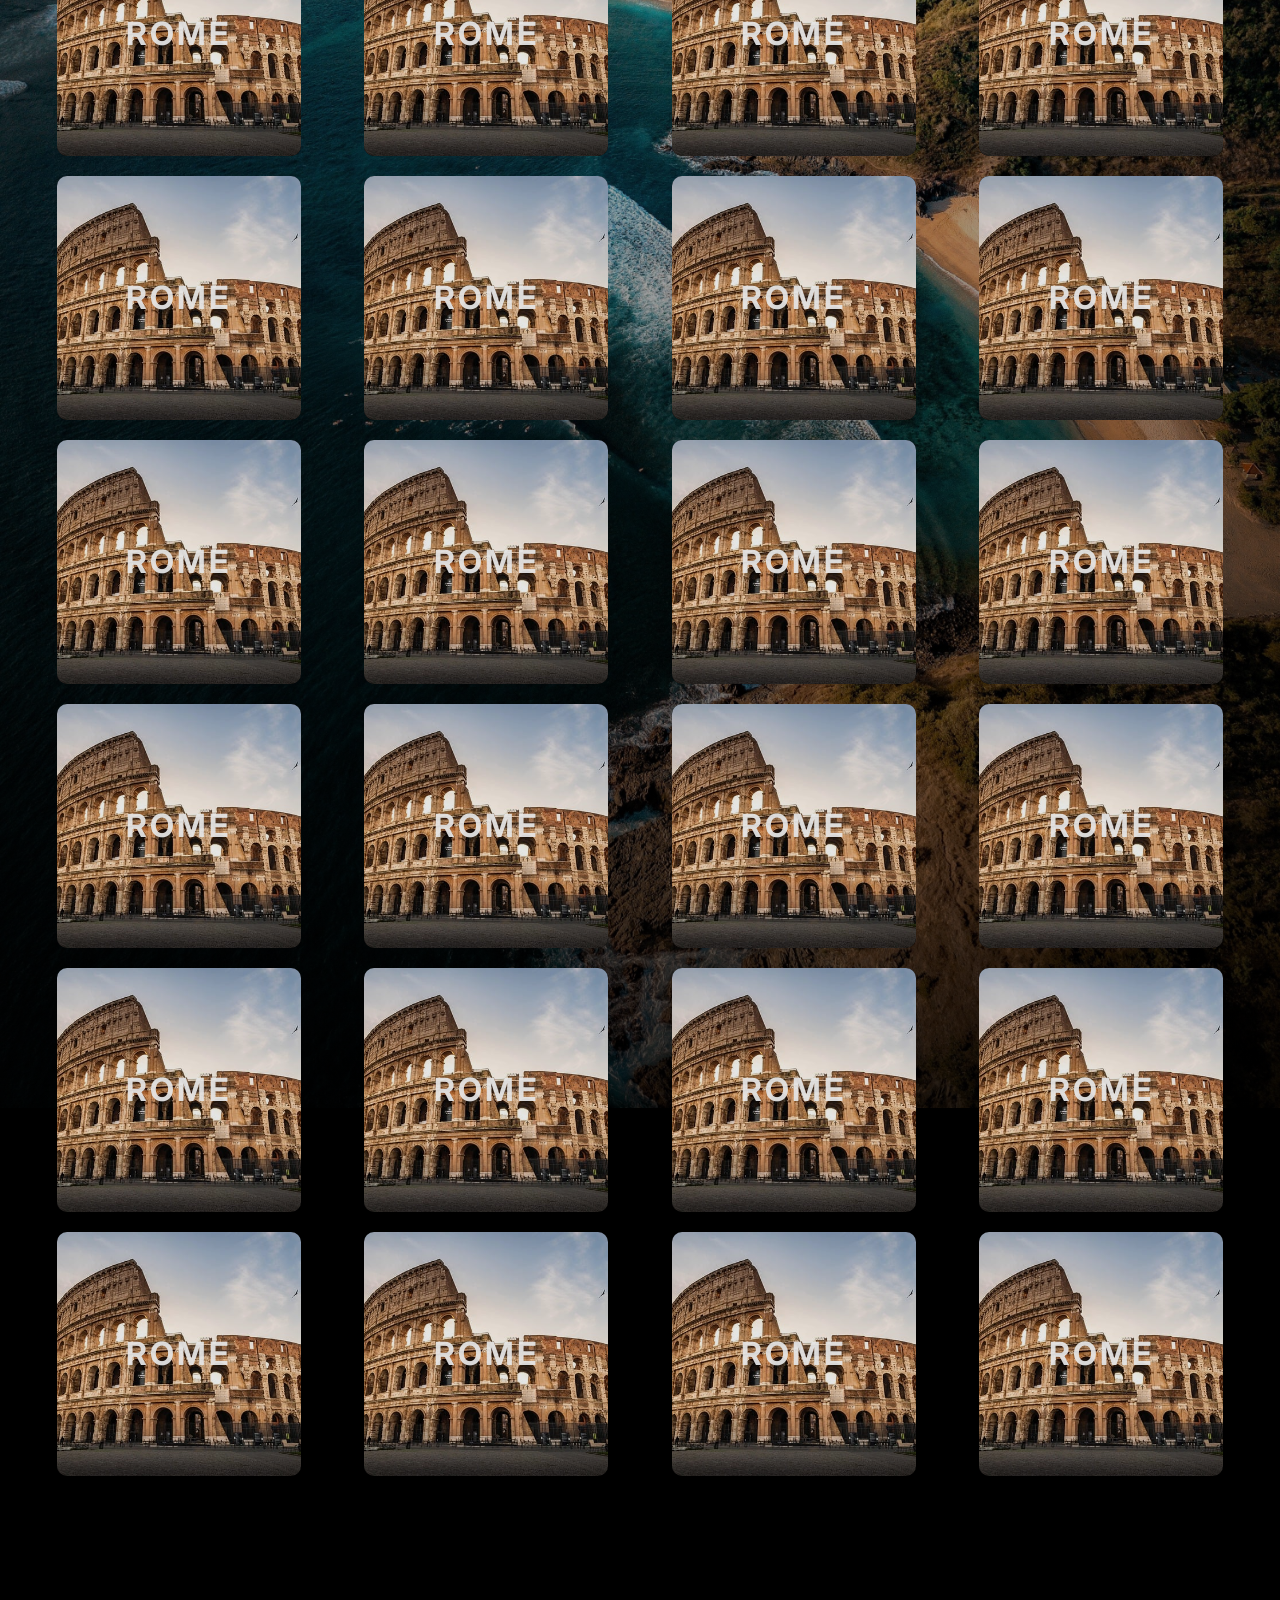
==== commit b51bcc40: "maybe better" ====
--- a/index.html
+++ b/index.html
@@ -66,6 +66,90 @@
             <div class="destination-thumbnail">ROME</div>
           </div>
         </section>
+        <section class="destination-card-row">
+          <div class="destination-thumbnail-container">
+            <div class="destination-thumbnail">ROME</div>
+          </div>
+          <div class="destination-thumbnail-container">
+            <div class="destination-thumbnail">ROME</div>
+          </div>
+          <div class="destination-thumbnail-container">
+            <div class="destination-thumbnail">ROME</div>
+          </div>
+          <div class="destination-thumbnail-container">
+            <div class="destination-thumbnail">ROME</div>
+          </div>
+        </section>
+        <section class="destination-card-row">
+          <div class="destination-thumbnail-container">
+            <div class="destination-thumbnail">ROME</div>
+          </div>
+          <div class="destination-thumbnail-container">
+            <div class="destination-thumbnail">ROME</div>
+          </div>
+          <div class="destination-thumbnail-container">
+            <div class="destination-thumbnail">ROME</div>
+          </div>
+          <div class="destination-thumbnail-container">
+            <div class="destination-thumbnail">ROME</div>
+          </div>
+        </section>
+        <section class="destination-card-row">
+          <div class="destination-thumbnail-container">
+            <div class="destination-thumbnail">ROME</div>
+          </div>
+          <div class="destination-thumbnail-container">
+            <div class="destination-thumbnail">ROME</div>
+          </div>
+          <div class="destination-thumbnail-container">
+            <div class="destination-thumbnail">ROME</div>
+          </div>
+          <div class="destination-thumbnail-container">
+            <div class="destination-thumbnail">ROME</div>
+          </div>
+        </section>
+        <section class="destination-card-row">
+          <div class="destination-thumbnail-container">
+            <div class="destination-thumbnail">ROME</div>
+          </div>
+          <div class="destination-thumbnail-container">
+            <div class="destination-thumbnail">ROME</div>
+          </div>
+          <div class="destination-thumbnail-container">
+            <div class="destination-thumbnail">ROME</div>
+          </div>
+          <div class="destination-thumbnail-container">
+            <div class="destination-thumbnail">ROME</div>
+          </div>
+        </section>
+        <section class="destination-card-row">
+          <div class="destination-thumbnail-container">
+            <div class="destination-thumbnail">ROME</div>
+          </div>
+          <div class="destination-thumbnail-container">
+            <div class="destination-thumbnail">ROME</div>
+          </div>
+          <div class="destination-thumbnail-container">
+            <div class="destination-thumbnail">ROME</div>
+          </div>
+          <div class="destination-thumbnail-container">
+            <div class="destination-thumbnail">ROME</div>
+          </div>
+        </section>
+        <section class="destination-card-row">
+          <div class="destination-thumbnail-container">
+            <div class="destination-thumbnail">ROME</div>
+          </div>
+          <div class="destination-thumbnail-container">
+            <div class="destination-thumbnail">ROME</div>
+          </div>
+          <div class="destination-thumbnail-container">
+            <div class="destination-thumbnail">ROME</div>
+          </div>
+          <div class="destination-thumbnail-container">
+            <div class="destination-thumbnail">ROME</div>
+          </div>
+        </section>
       </section>
       <p>
         Lorem ipsum dolor sit amet, consectetur adipiscing elit. Maecenas tempor
--- a/styles.css
+++ b/styles.css
@@ -49,7 +49,7 @@
 }
 
 .hero-container {
-  height: 300vh;
+  height: 1000vh;
   width: 100%;
   display: flex;
   justify-content: center;
@@ -69,11 +69,13 @@
   animation-timeline: view();
   animation-fill-mode: forwards;
   animation-iteration-count: 1;
+  animation-range-end: exit -100%;
   opacity: 100%;
 }
 .hero-image {
-  height: 100vh;
-  object-view-box: xywh(5% 5% 95% 95%);
+  width: 100%;
+  height: auto;
+  object-view-box: xywh(0% 0% 100% 100%);
   animation-name: hero-animation;
   animation-timeline: view();
   animation-fill-mode: forwards;
@@ -84,13 +86,14 @@
 @keyframes hero-animation {
   0% {
     object-view-box: xywh(0% 0% 100% 100%);
+
     opacity: 100%;
   }
-  50% {
-    opacity: 90%;
+  90% {
+    opacity: 100%;
   }
   100% {
-    object-view-box: xywh(10% 5% 90% 80%);
+    object-view-box: xywh(20% 10% 60% 60%);
     opacity: 0%;
   }
 }
@@ -149,7 +152,7 @@
   animation: dashboard-animation;
   animation-timeline: view();
   animation-fill-mode: forwards;
-  animation-range: entry 95%;
+  animation-range: entry 80%;
 }
 
 .dashboard::before {
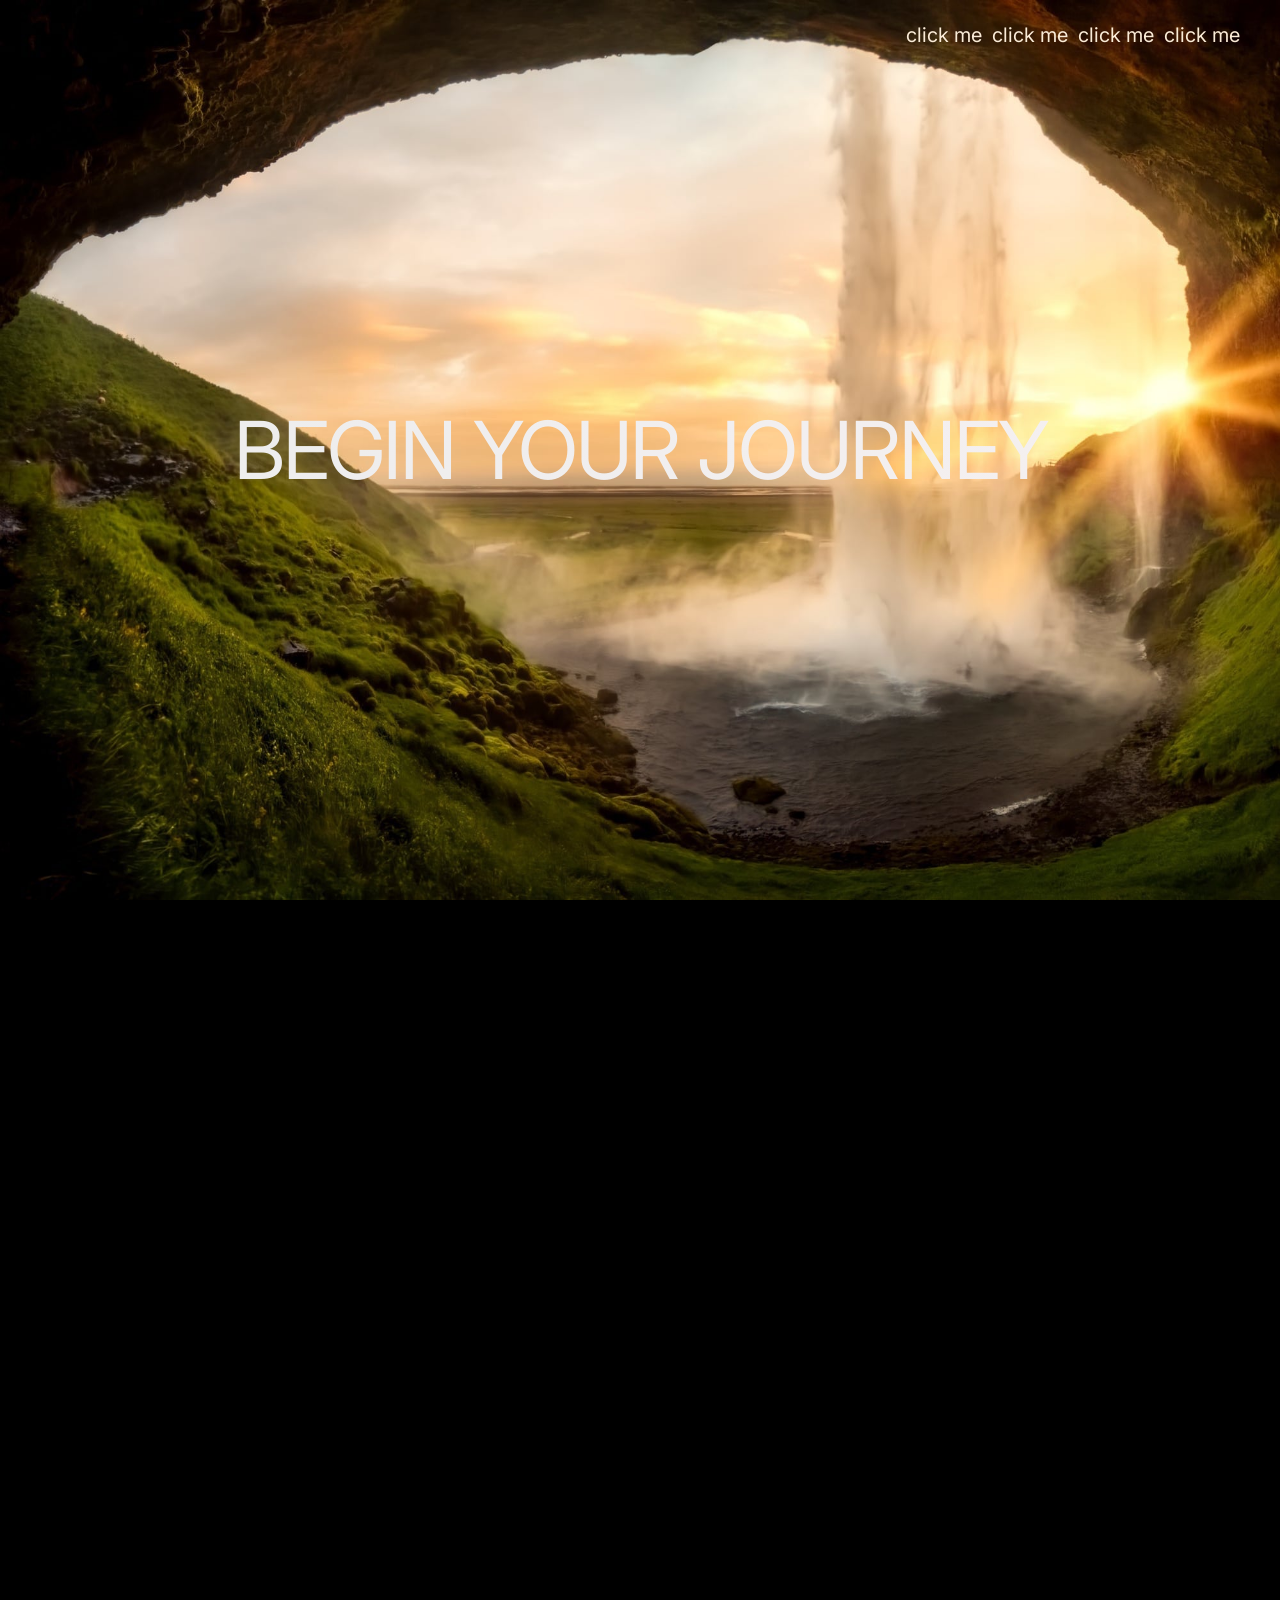
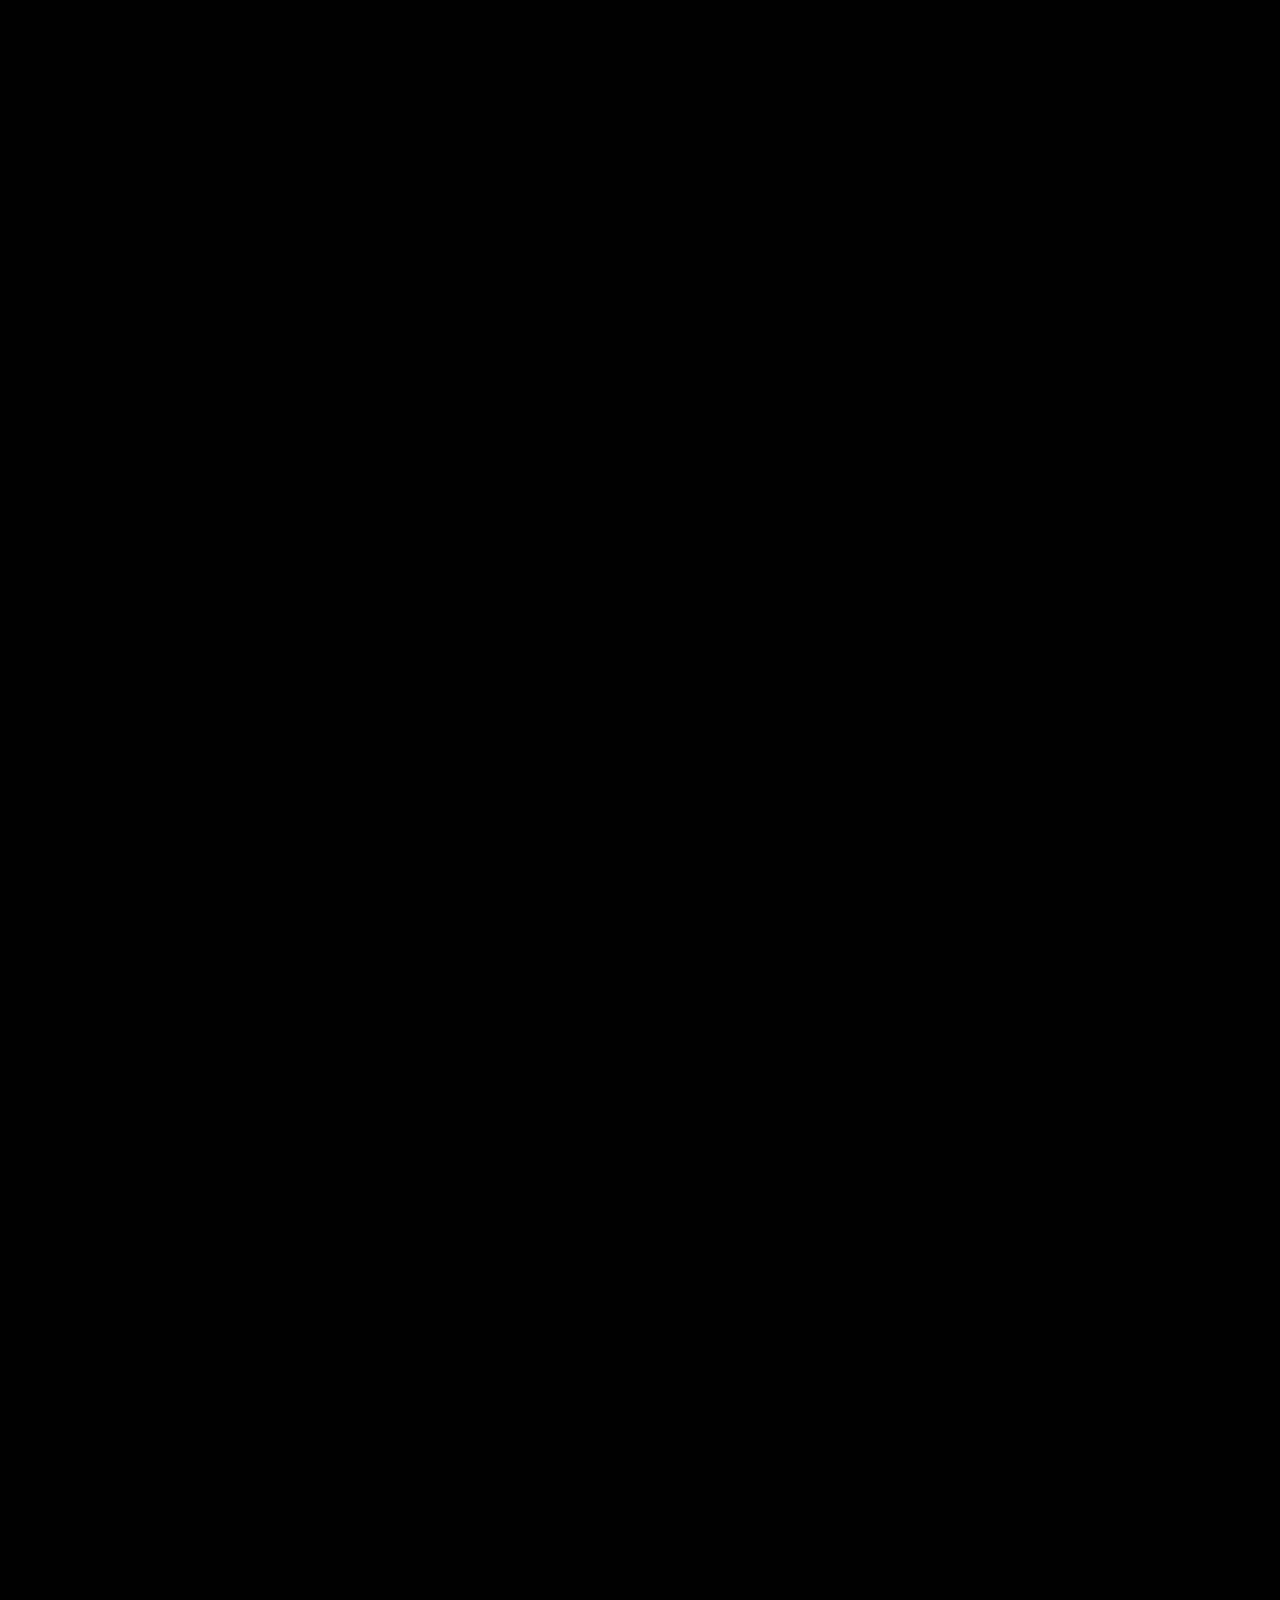
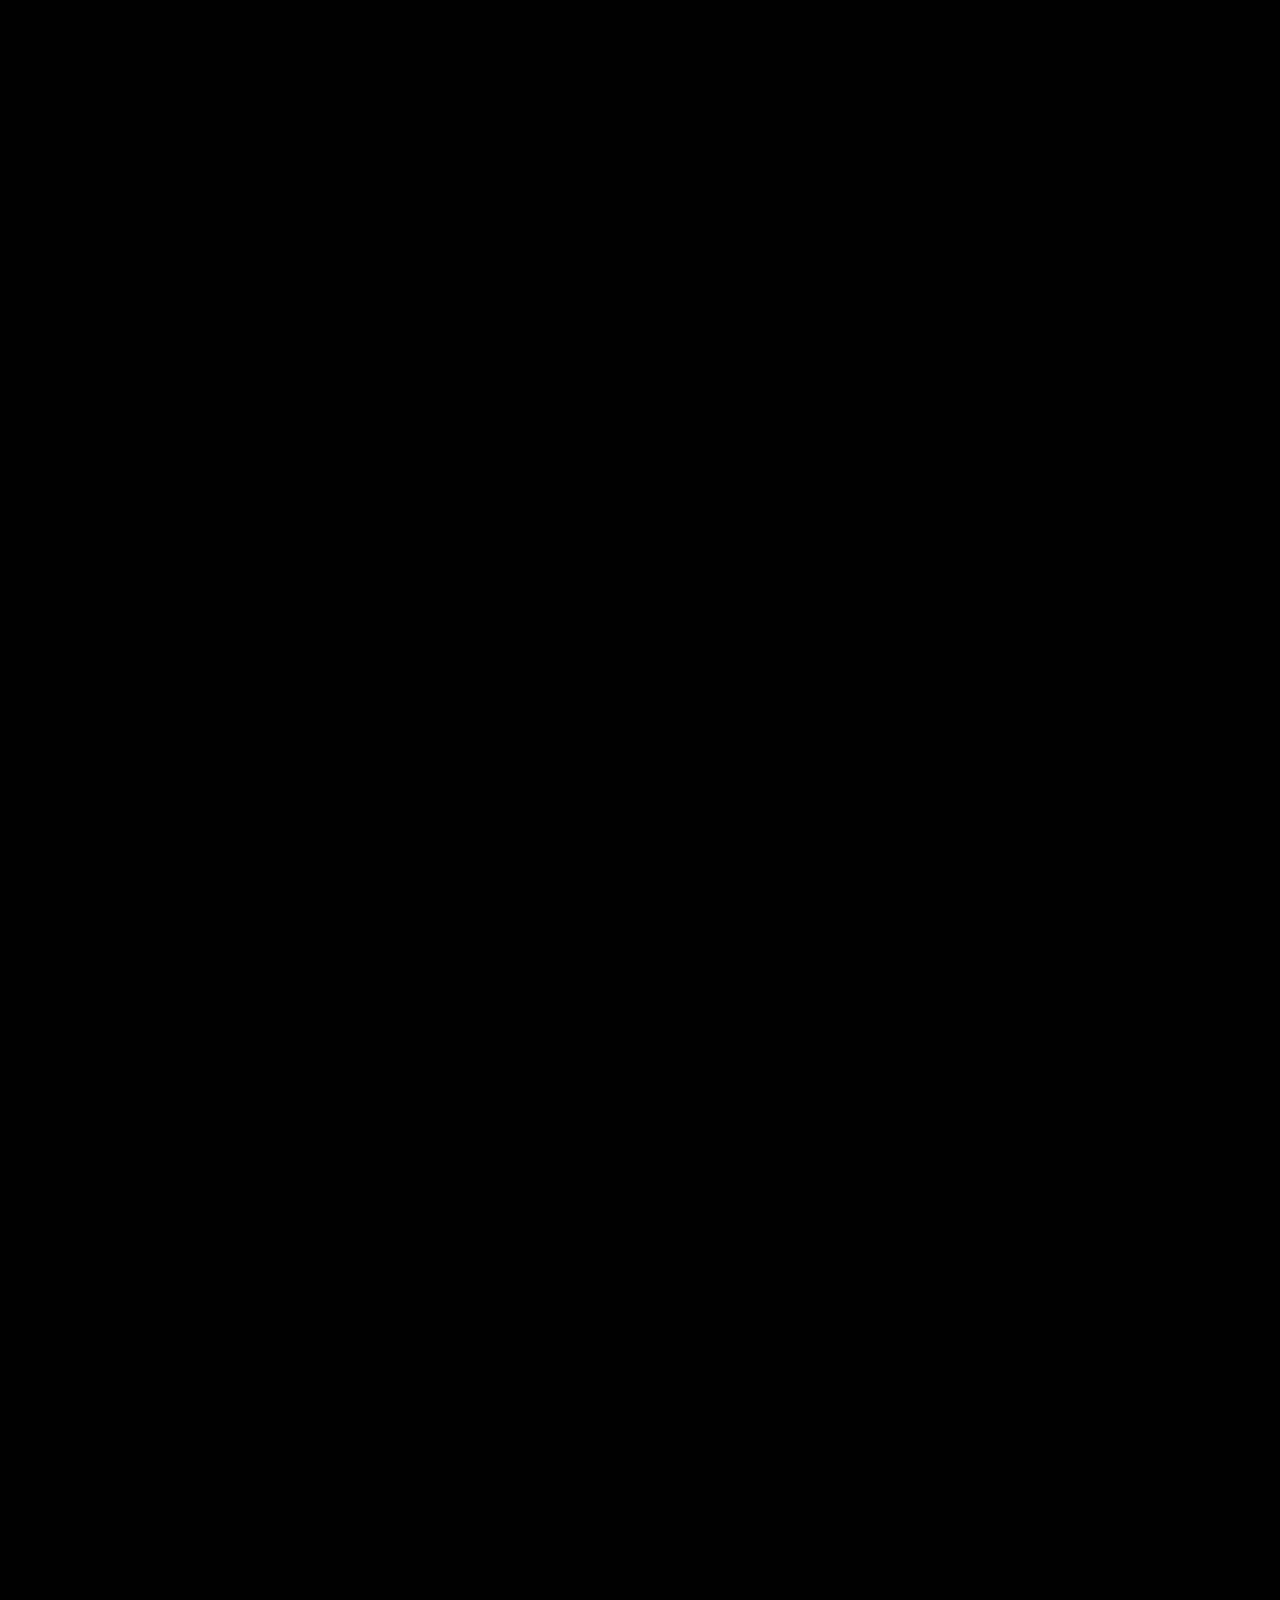
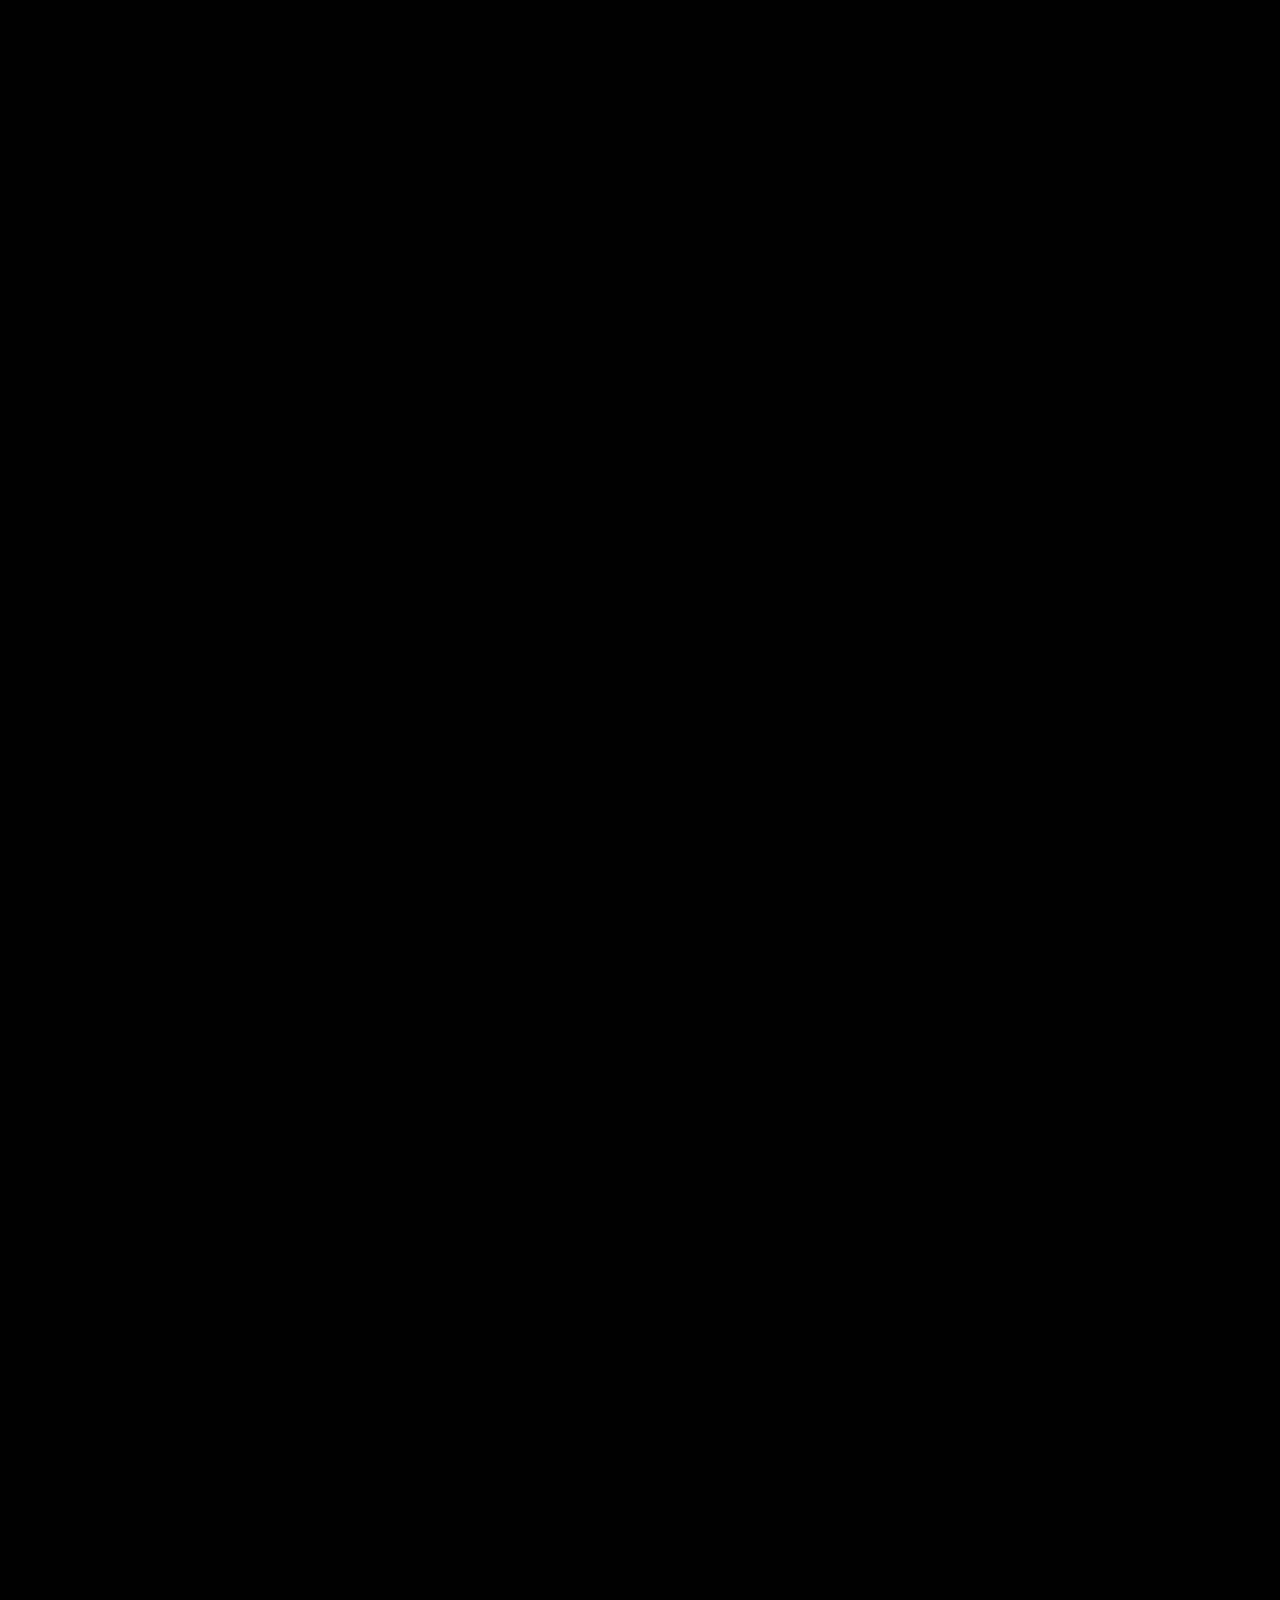
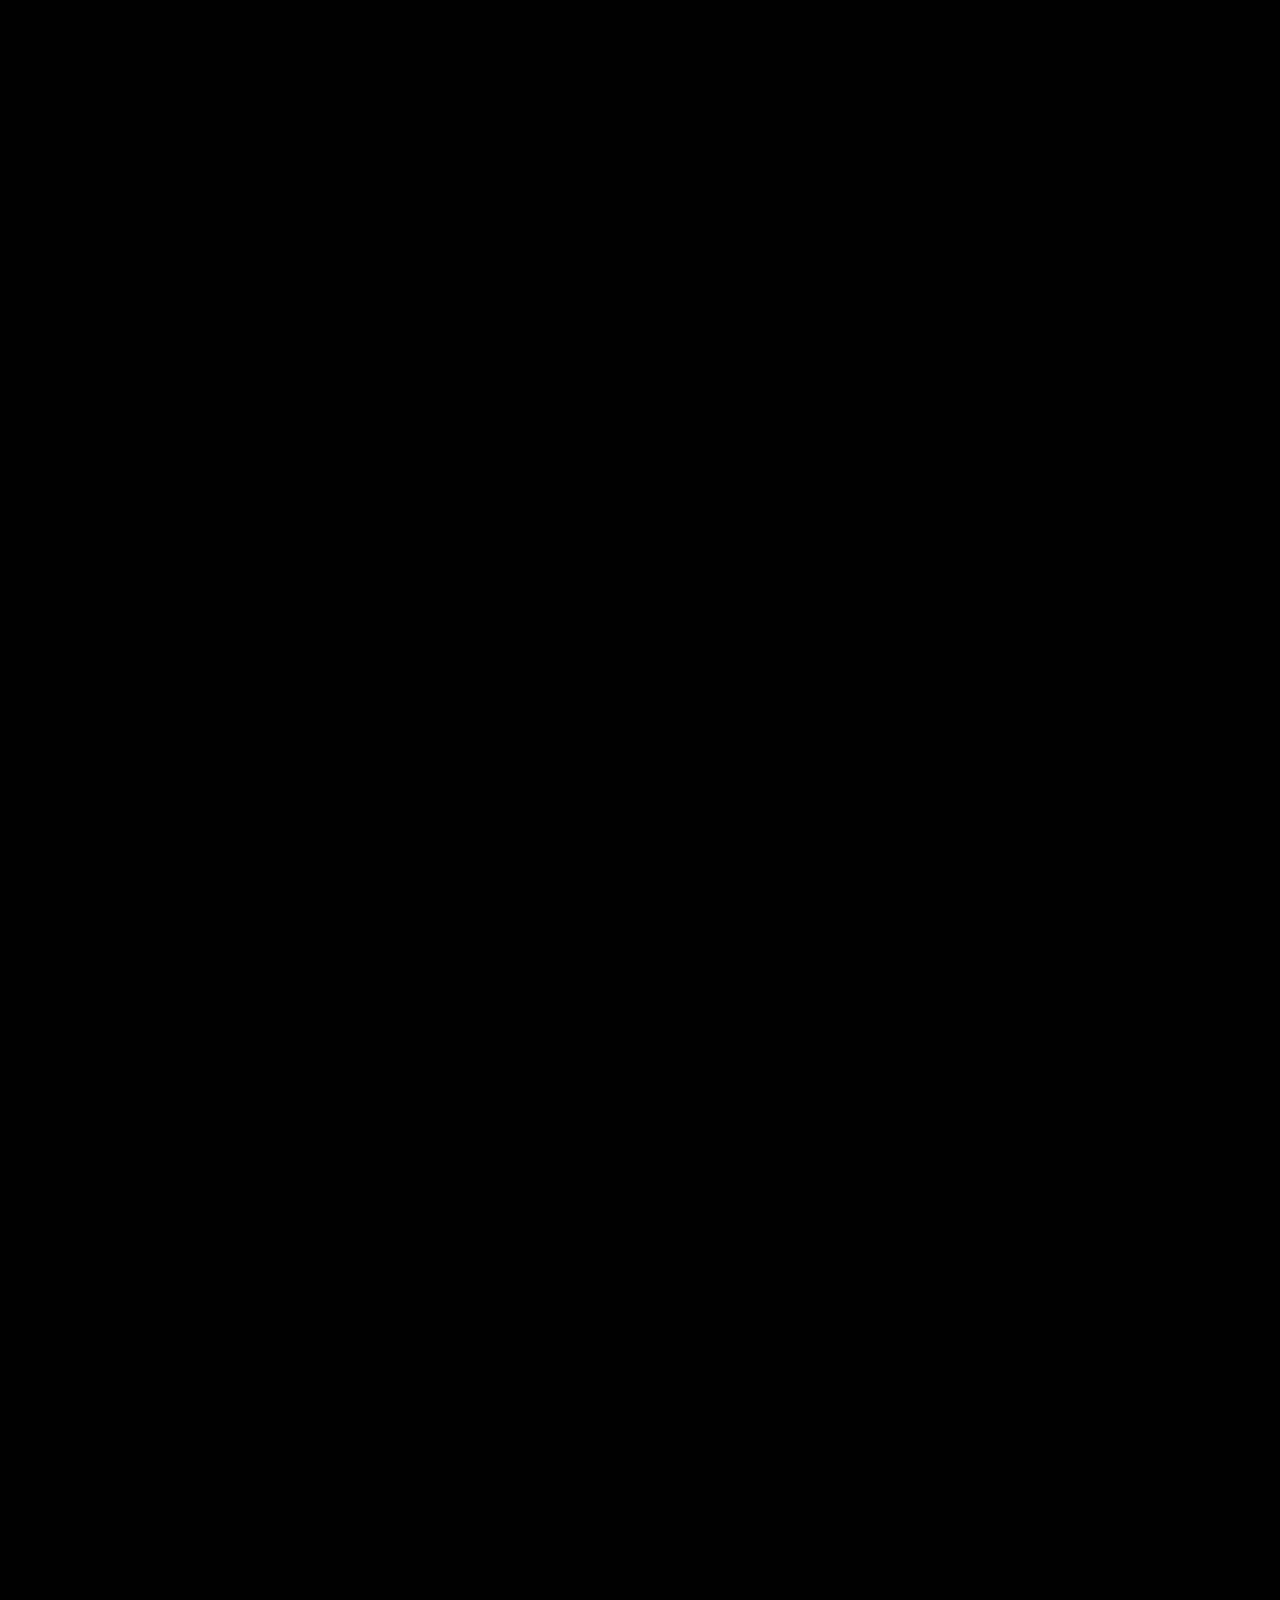
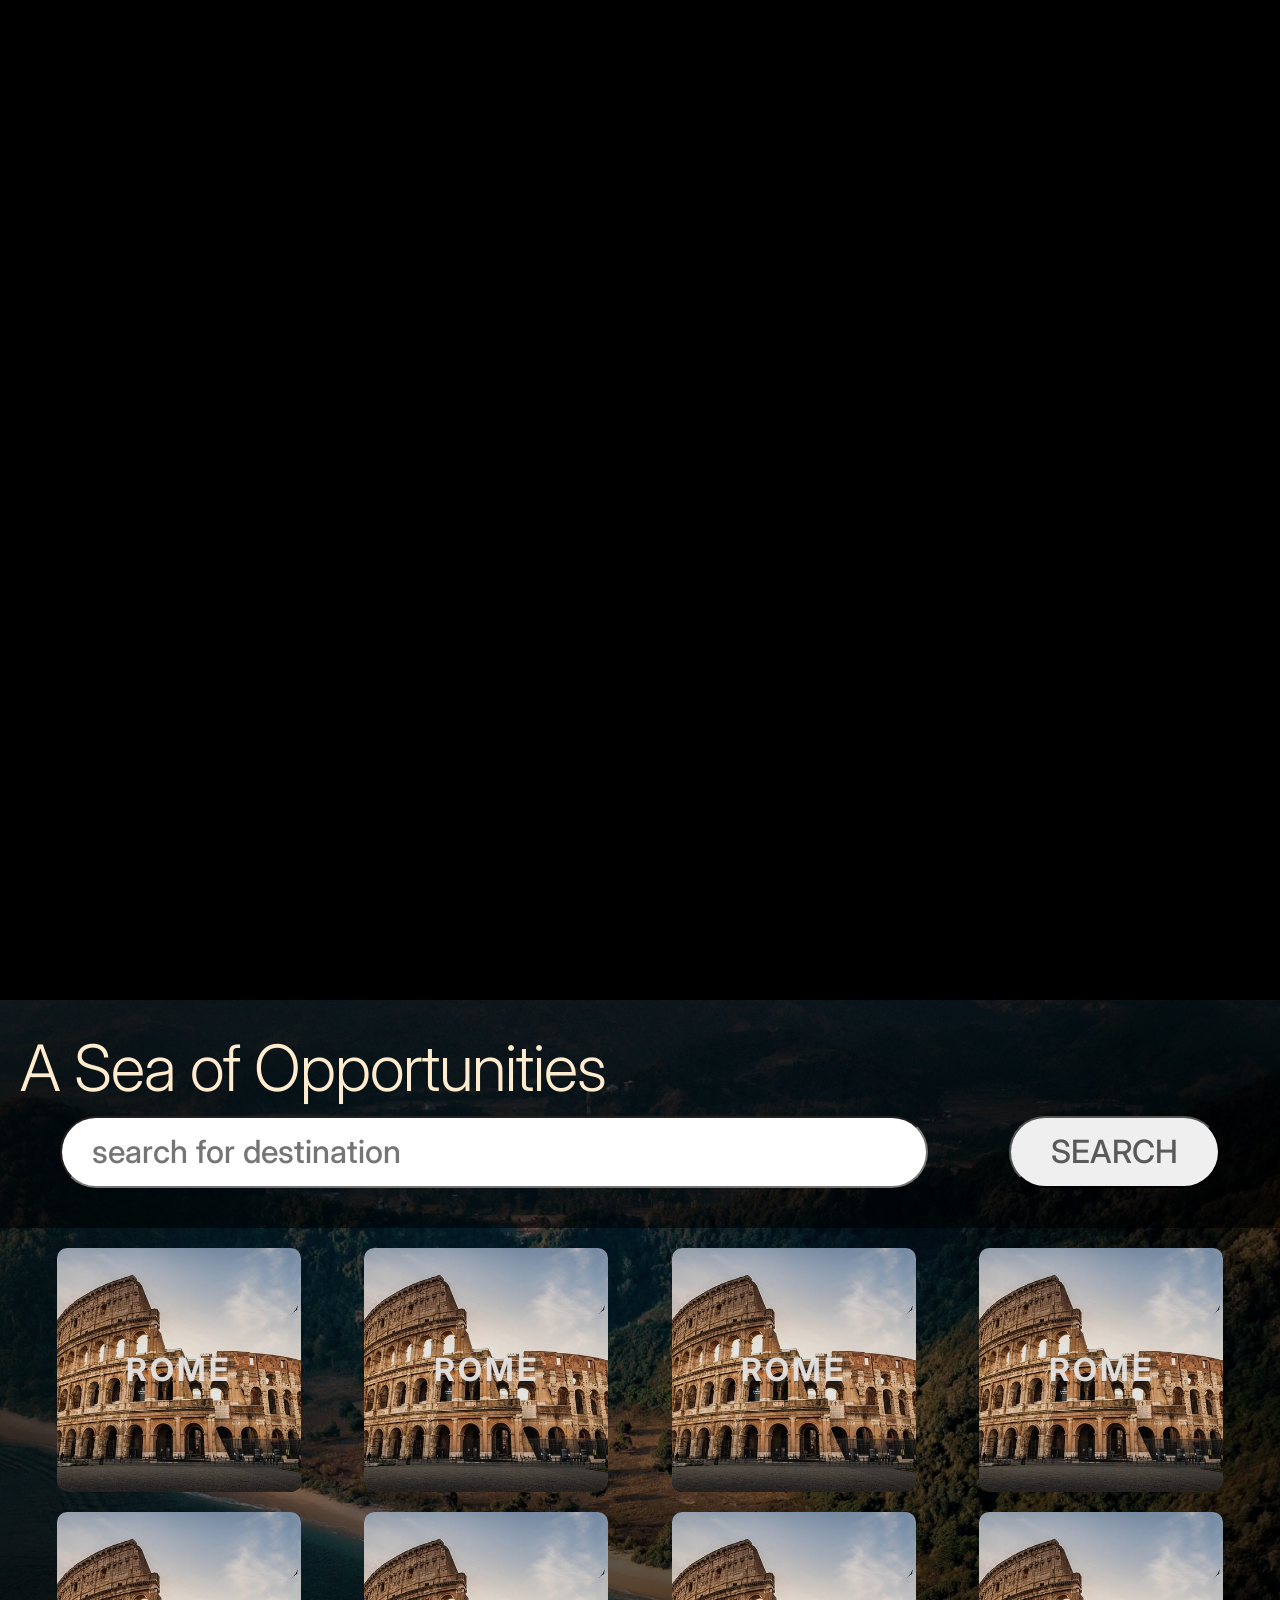
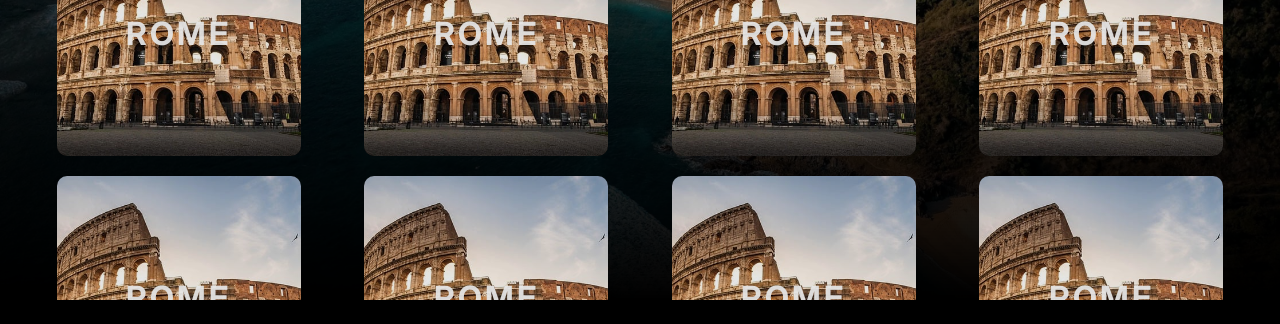
==== commit 43973b08: "added images and some styling" ====
--- a/index.html
+++ b/index.html
@@ -35,7 +35,7 @@
     <section class="dashboard">
       <img
         class="dashboard-background"
-        src="./public/images/beach-background.jpg"
+        src="./public/images/beach-background-compressed.webp"
         alt="background image of beach"
       />
 
--- a/styles.css
+++ b/styles.css
@@ -6,14 +6,9 @@
   flex-direction: column;
   font-family: "Inter", sans-serif;
   background-color: black;
-  scrollbar-width: 0px;
-}
-
-html {
-  scrollbar-width: 0px;
-}
-
-html::-webkit-scrollbar {
+}
+
+*::-webkit-scrollbar {
   display: none;
 }
 
@@ -73,19 +68,22 @@
   opacity: 100%;
 }
 .hero-image {
+  view-timeline-name: --image-timeline;
   width: 100%;
   height: auto;
   object-view-box: xywh(0% 0% 100% 100%);
-  animation-name: hero-animation;
-  animation-timeline: view();
+  animation-name: hero-image-animation;
+  animation-timeline: --image-timeline;
   animation-fill-mode: forwards;
   animation-iteration-count: 1;
   max-width: none;
+  transform: scale(1);
 }
 
 @keyframes hero-animation {
   0% {
-    object-view-box: xywh(0% 0% 100% 100%);
+    /* transform: scale(1); */
+    /* object-view-box: xywh(0% 0% 100% 100%); */
 
     opacity: 100%;
   }
@@ -93,7 +91,28 @@
     opacity: 100%;
   }
   100% {
-    object-view-box: xywh(20% 10% 60% 60%);
+    /* transform: scale(1.2); */
+    /* object-view-box: xywh(20% 10% 60% 60%); */
+    opacity: 0%;
+  }
+}
+
+@keyframes hero-button-animation {
+  0% {
+    opacity: 100%;
+  }
+  100% {
+    opacity: 0%;
+  }
+}
+
+@keyframes hero-image-animation {
+  0% {
+    transform: scale(1);
+    opacity: 100%;
+  }
+  100% {
+    transform: scale(1.3);
     opacity: 0%;
   }
 }
@@ -108,6 +127,7 @@
 
 .hero-button {
   width: 80%;
+  opacity: 100%;
 
   font-optical-sizing: auto;
   font-weight: 400;
@@ -127,9 +147,10 @@
   transform: translate(-50%, -50%);
   padding: 5px;
   letter-spacing: -2px;
-  animation-name: hero-animation;
-  animation-timeline: scroll(nearest block);
+
   border-radius: 10px;
+  animation: hero-button-animation;
+  animation-timeline: --image-timeline;
 }
 
 .hero-button:hover {
@@ -138,17 +159,23 @@
   border-radius: 5px; /* this doesn't work */
   border-width: 3px;
   border-style: solid;
-}
-
+  text-decoration: underline;
+  text-decoration-thickness: 4px;
+  text-underline-offset: 4px;
+  cursor: pointer;
+}
 .dashboard {
   display: none;
   opacity: 0%;
   position: relative;
   width: 100%;
+  height: 100vh;
   /* border: 1px solid red; */
   display: flex;
   flex-direction: column;
   overflow-x: clip;
+  overflow-y: scroll;
+
   animation: dashboard-animation;
   animation-timeline: view();
   animation-fill-mode: forwards;
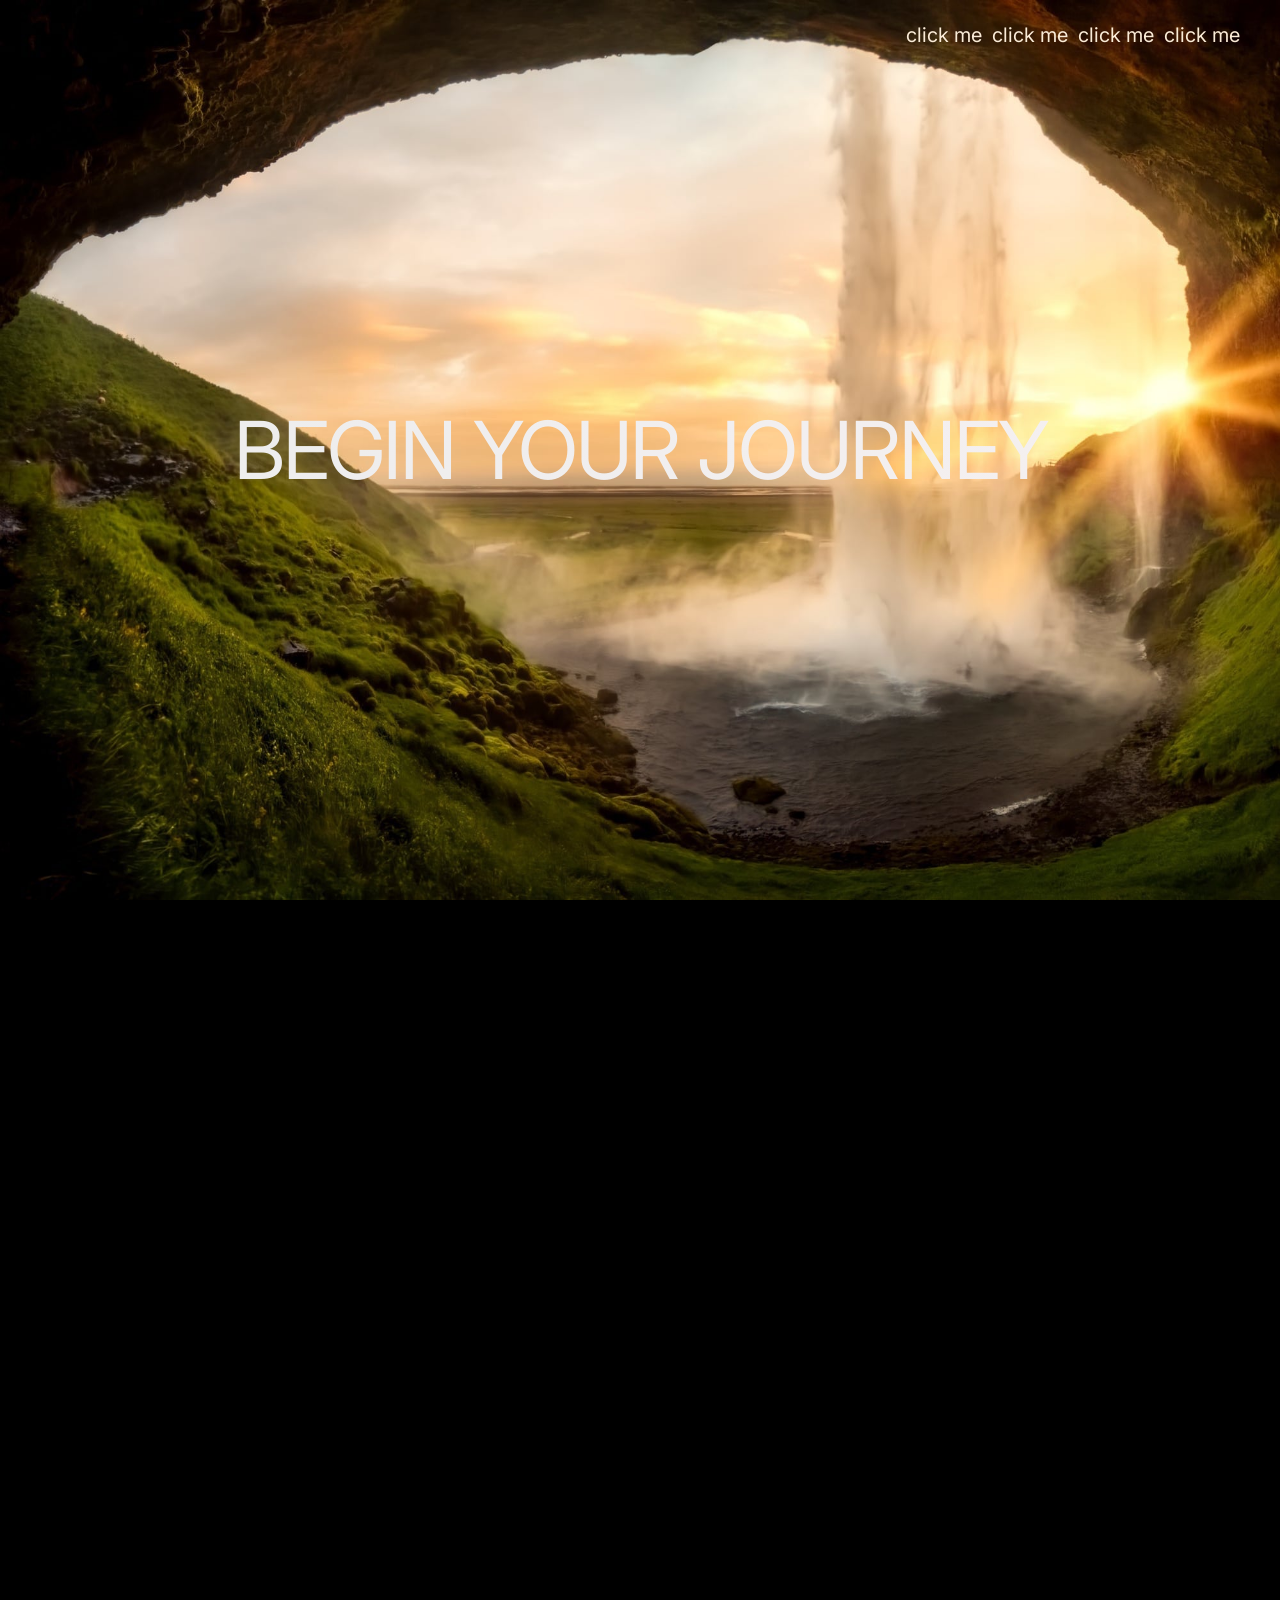
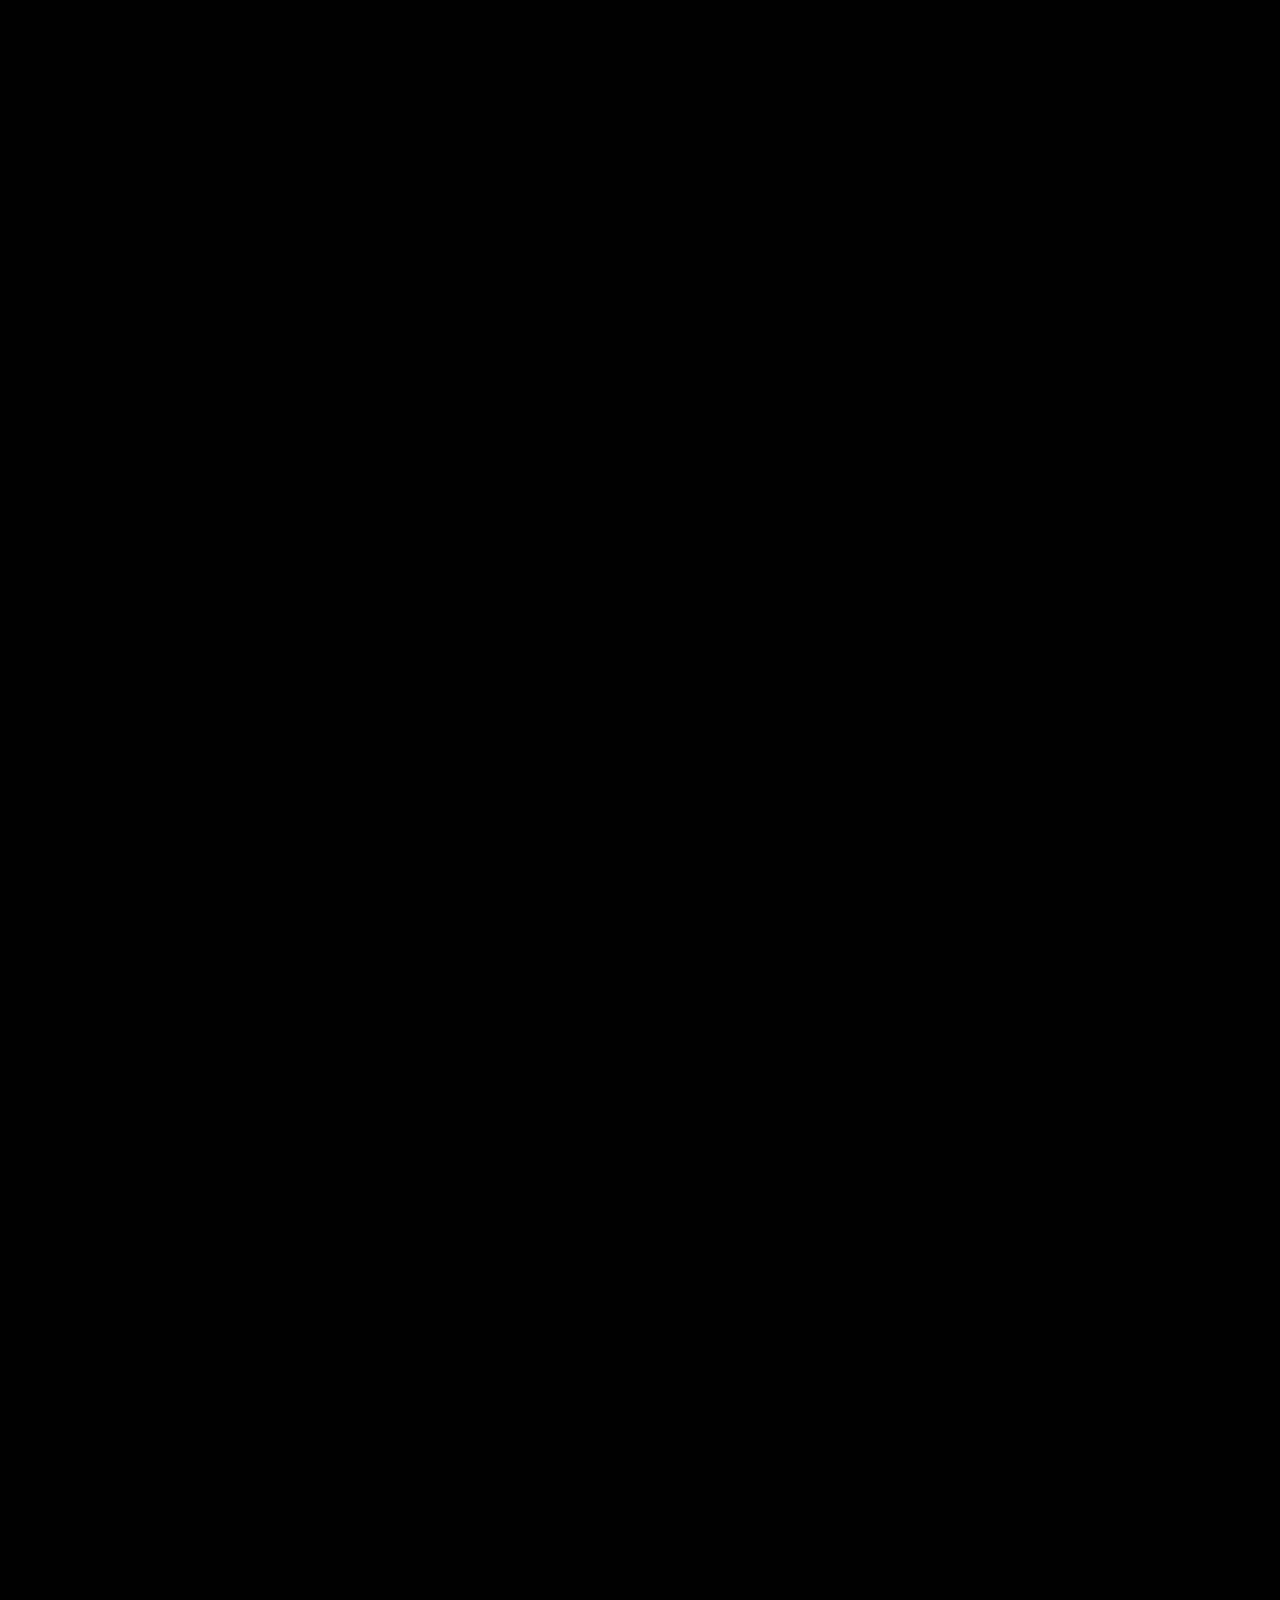
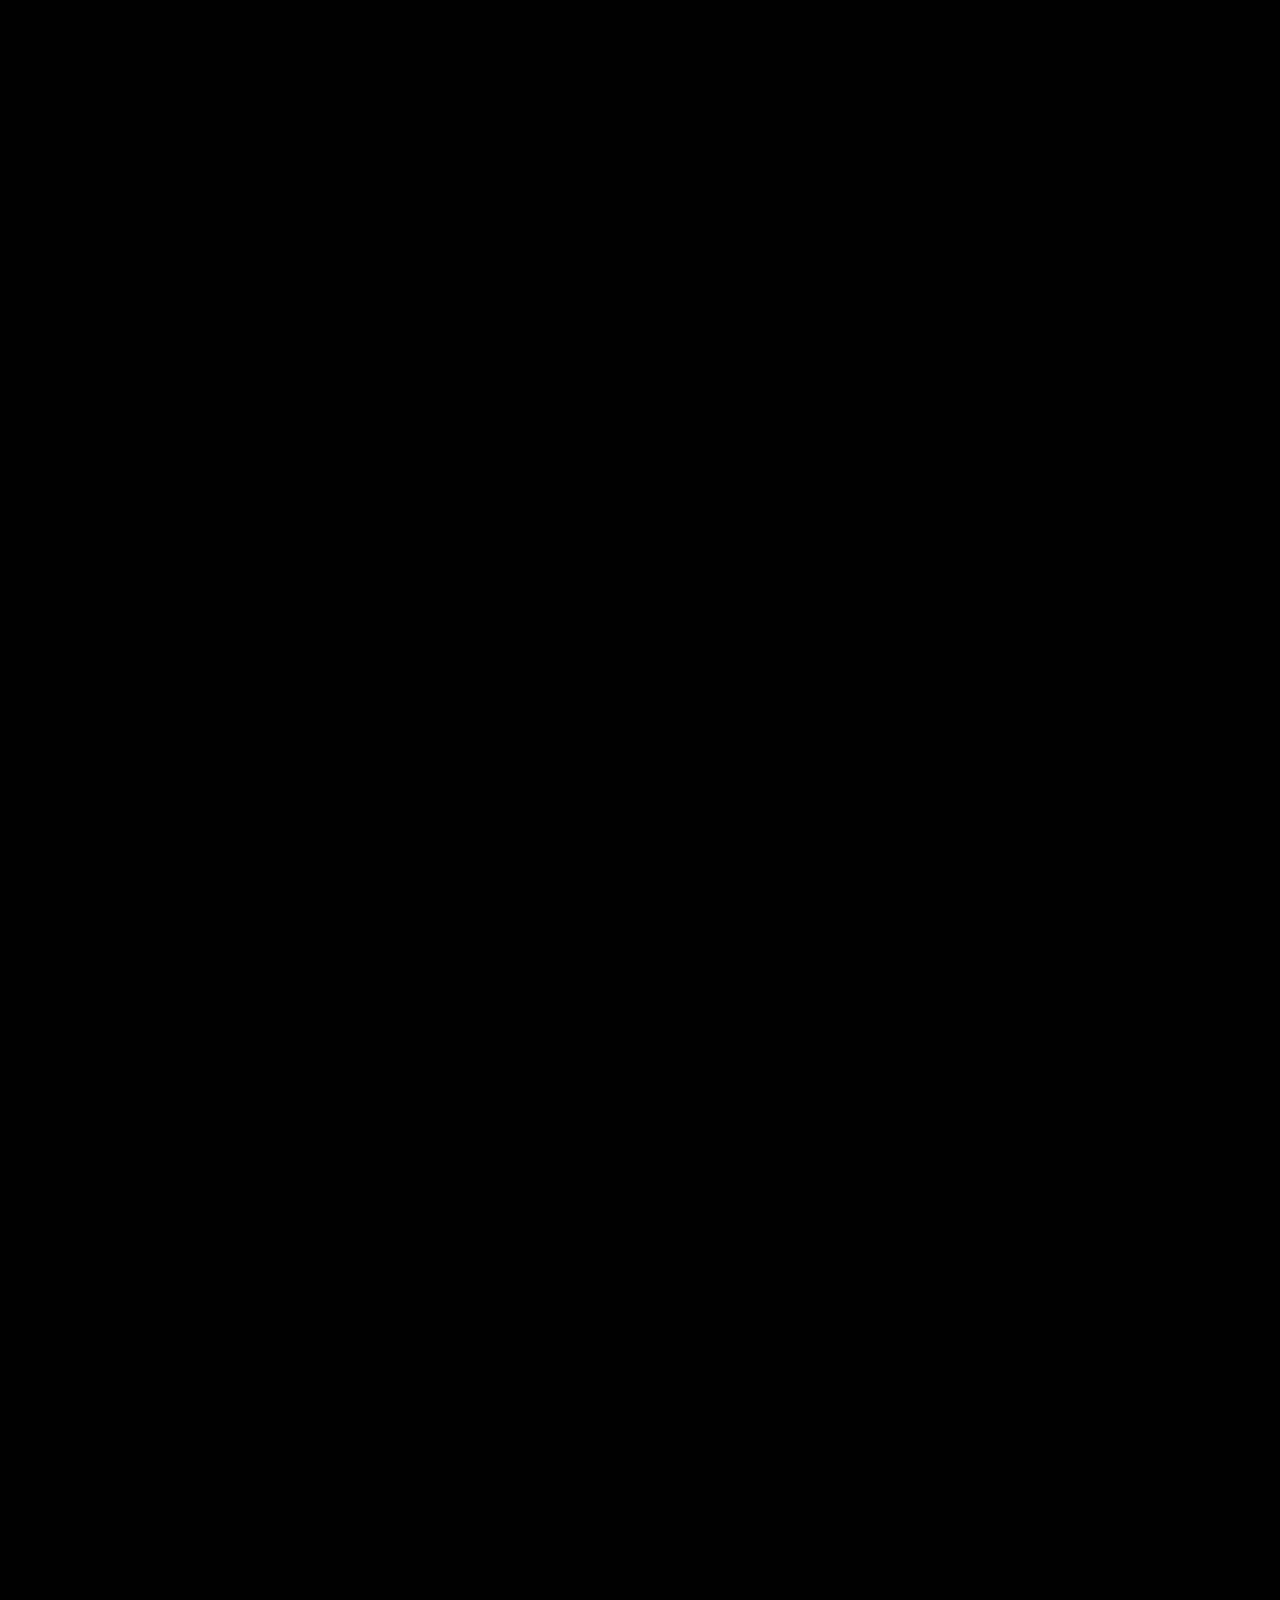
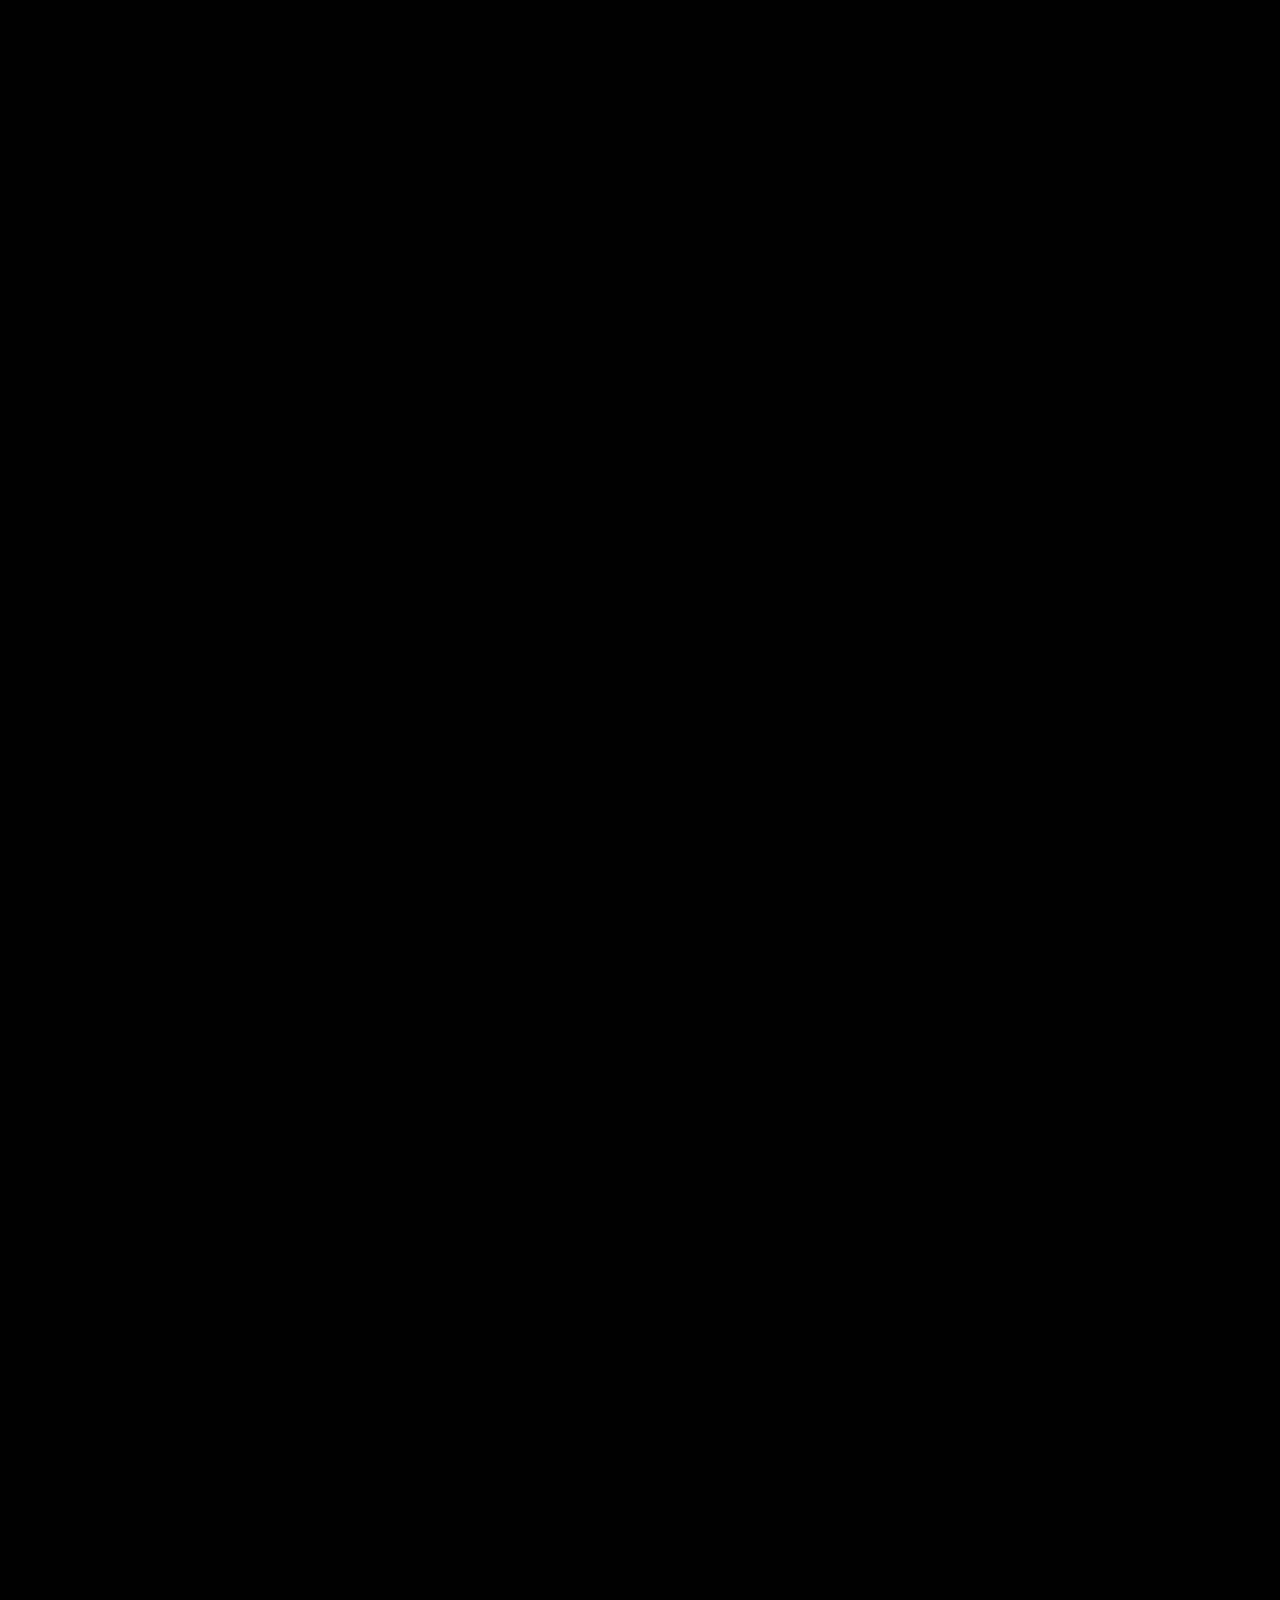
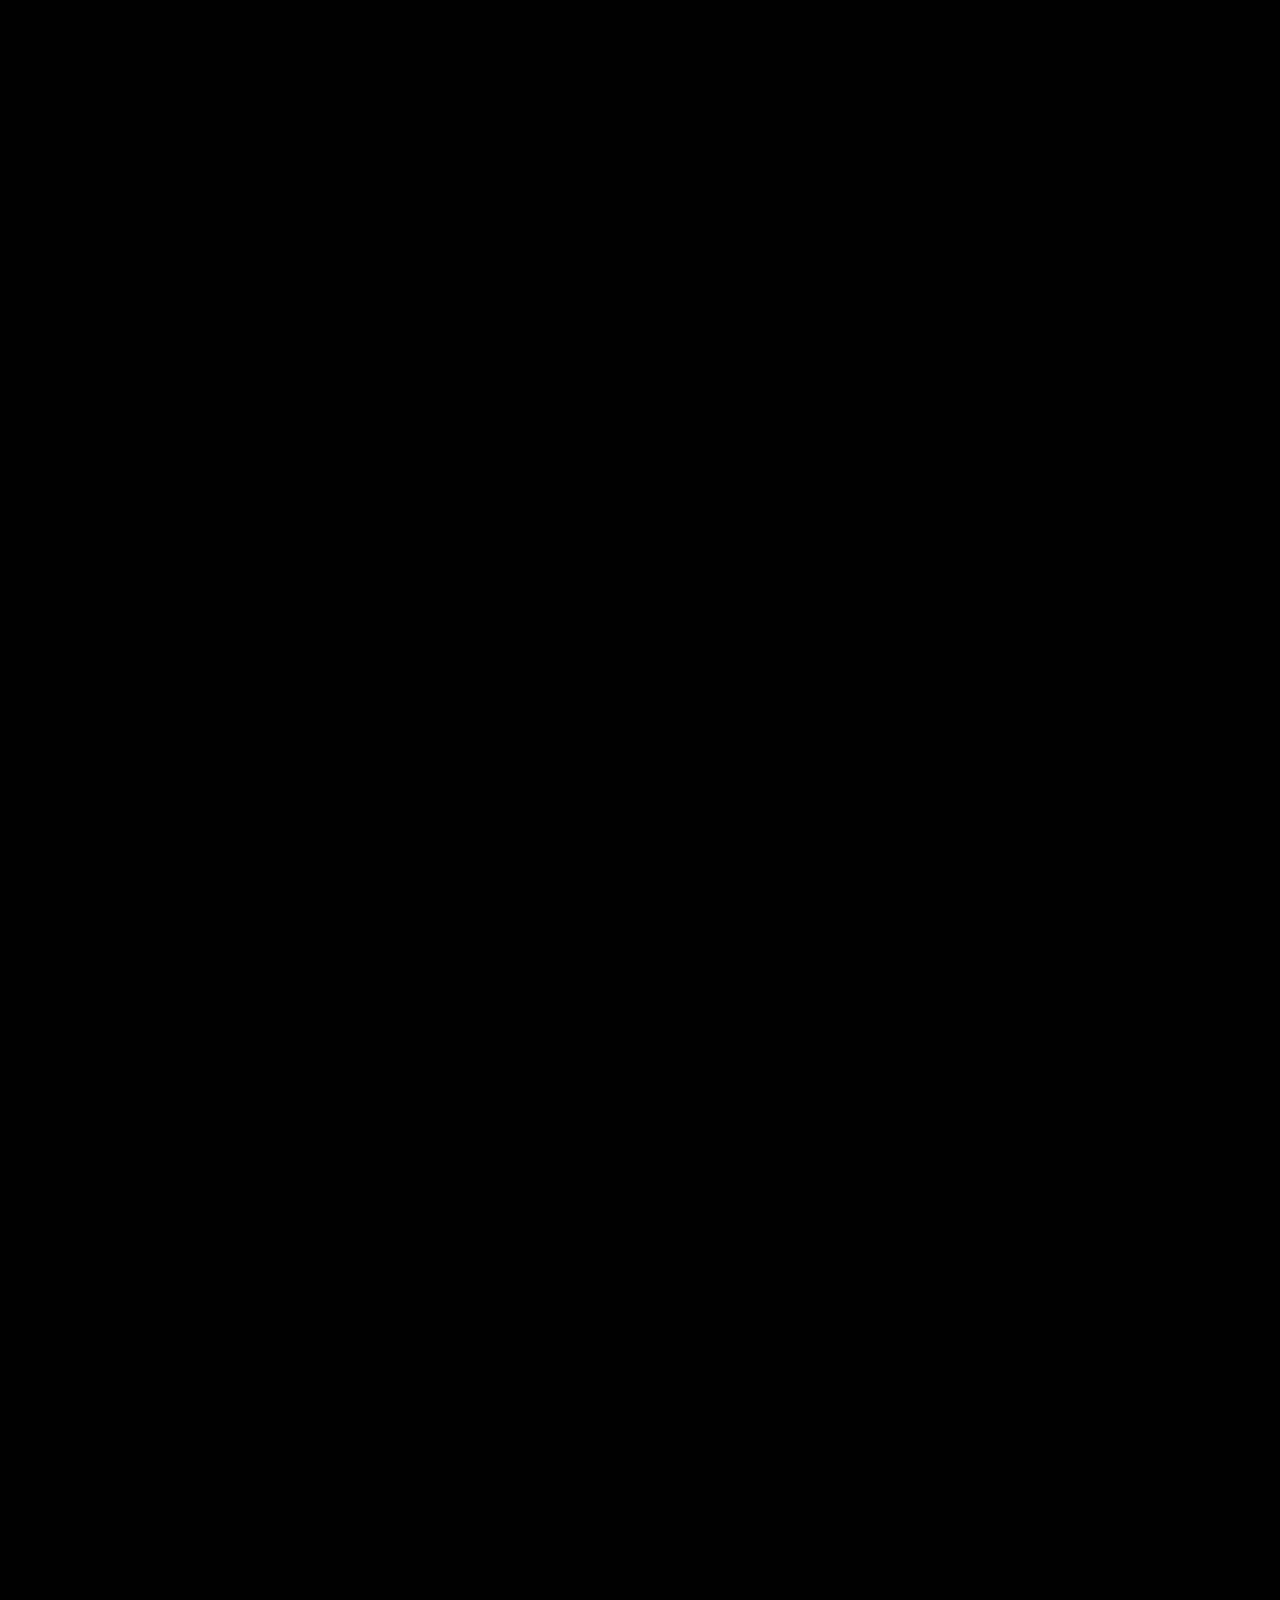
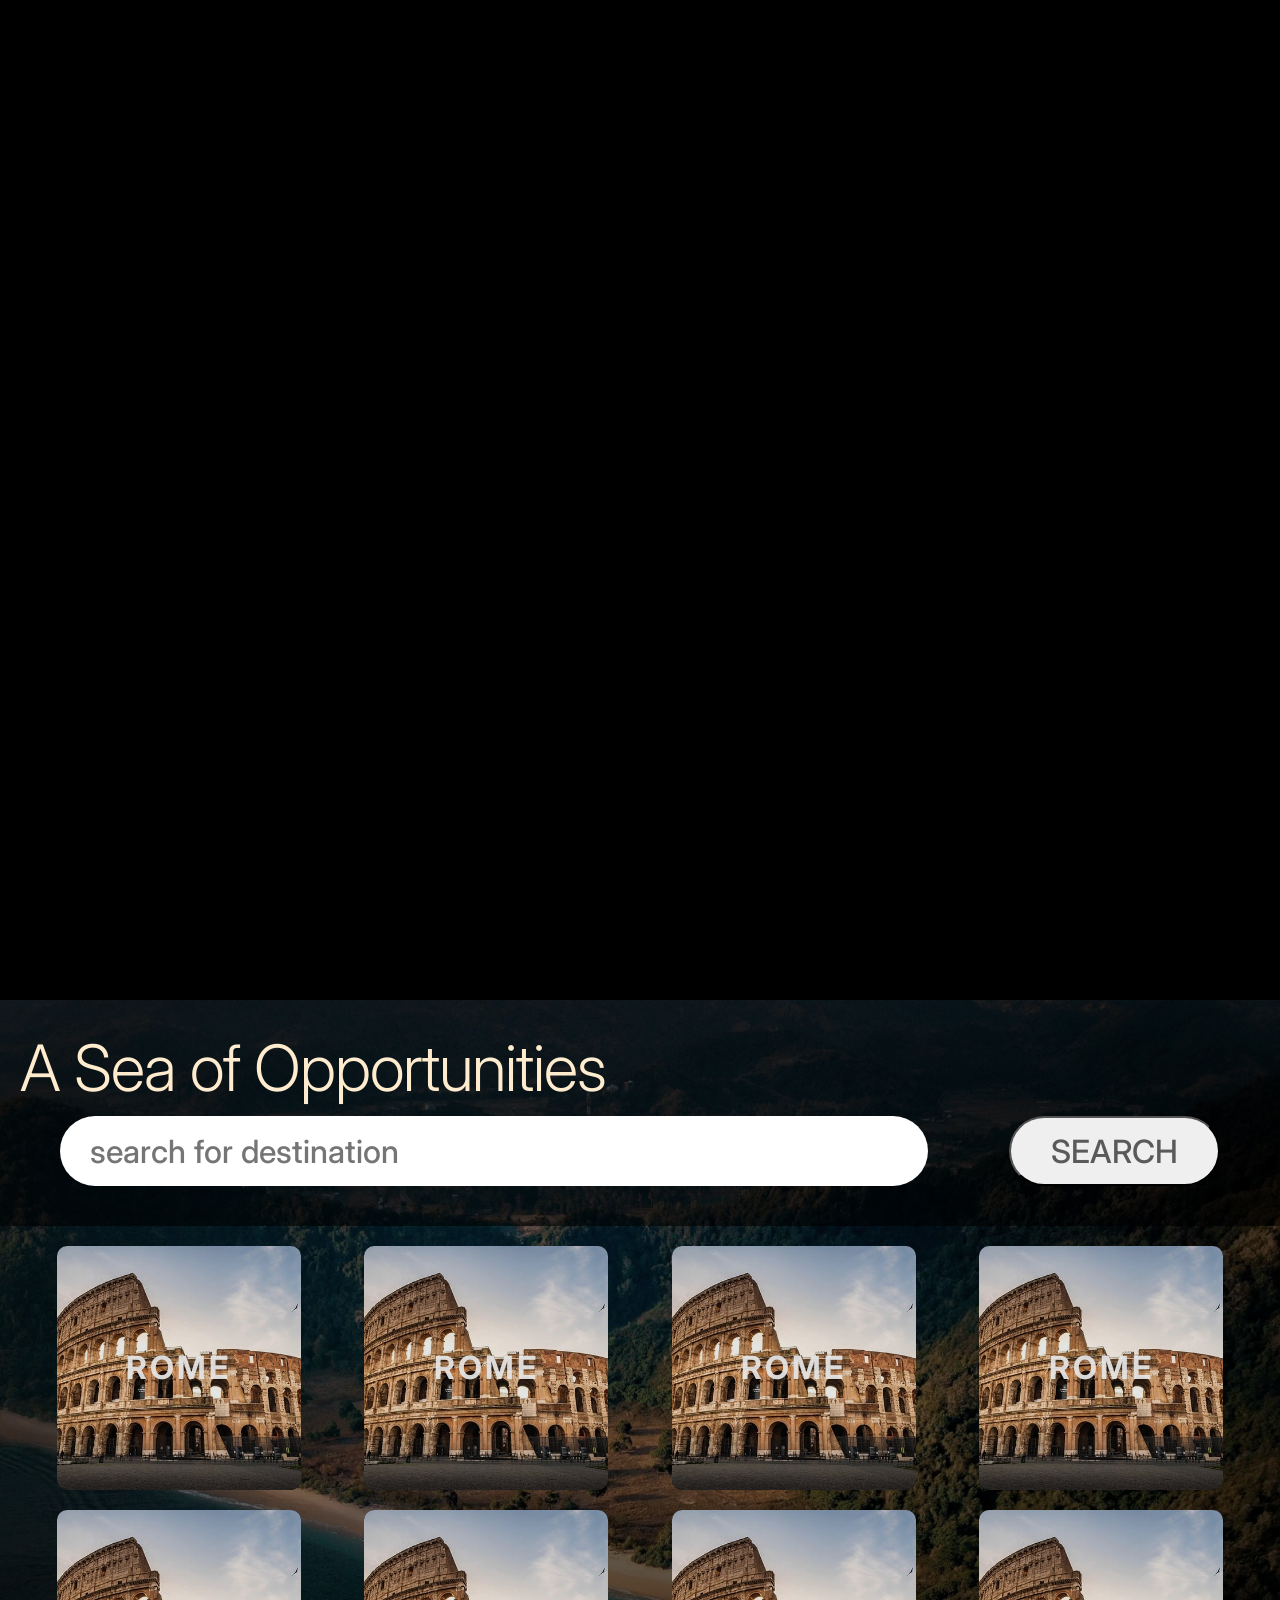
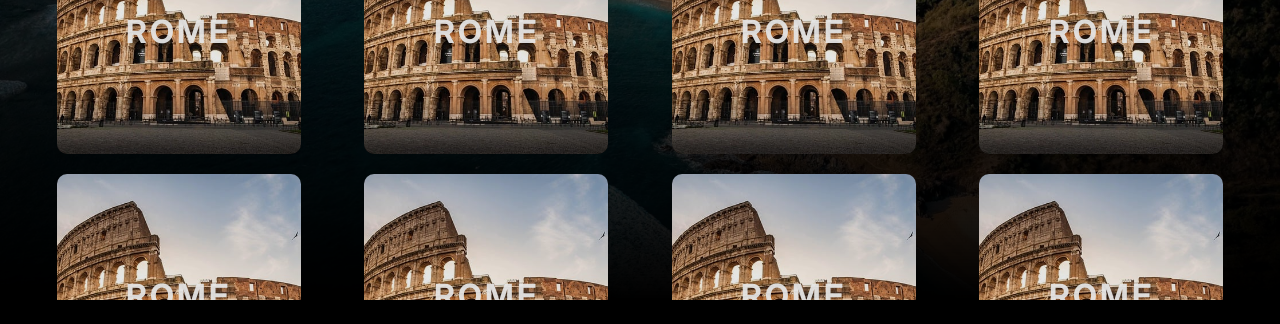
==== commit c64f93da: "added autocomplete with google places(new) api" ====
--- a/index.html
+++ b/index.html
@@ -3,6 +3,49 @@
   <head>
     <meta charset="UTF-8" />
     <meta name="viewport" content="width=device-width, initial-scale=1.0" />
+
+    <script>
+      ((g) => {
+        var h,
+          a,
+          k,
+          p = "The Google Maps JavaScript API",
+          c = "google",
+          l = "importLibrary",
+          q = "__ib__",
+          m = document,
+          b = window;
+        b = b[c] || (b[c] = {});
+        var d = b.maps || (b.maps = {}),
+          r = new Set(),
+          e = new URLSearchParams(),
+          u = () =>
+            h ||
+            (h = new Promise(async (f, n) => {
+              await (a = m.createElement("script"));
+              e.set("libraries", [...r] + "");
+              for (k in g)
+                e.set(
+                  k.replace(/[A-Z]/g, (t) => "_" + t[0].toLowerCase()),
+                  g[k],
+                );
+              e.set("callback", c + ".maps." + q);
+              a.src = `https://maps.${c}apis.com/maps/api/js?` + e;
+              d[q] = f;
+              a.onerror = () => (h = n(Error(p + " could not load.")));
+              a.nonce = m.querySelector("script[nonce]")?.nonce || "";
+              m.head.append(a);
+            }));
+        d[l]
+          ? console.warn(p + " only loads once. Ignoring:", g)
+          : (d[l] = (f, ...n) => r.add(f) && u().then(() => d[l](f, ...n)));
+      })({
+        key: "AIzaSyC4fbFEvfDBYPF8abFRtTEBnIrYPR0fyKE",
+        v: "weekly",
+        // Use the 'v' parameter to indicate the version to use (weekly, beta, alpha, etc.).
+        // Add other bootstrap parameters as needed, using camel case.
+      });
+    </script>
 
     <link rel="preconnect" href="https://fonts.googleapis.com" />
     <link rel="preconnect" href="https://fonts.gstatic.com" crossorigin />
@@ -42,12 +85,20 @@
       <header>
         <h1>A Sea of Opportunities</h1>
         <div class="search-container">
-          <input
-            name="destination-search"
-            type="search"
-            class="search-bar"
-            placeholder="search for destination"
-          />
+          <div class="search-input-container">
+            <input
+              name="destination-search"
+              type="search"
+              class="search-bar"
+              placeholder="search for destination"
+            />
+
+            <!-- <div class="auto-complete">
+              <div style="color: black" class="auto-complete-suggestion">
+                Uurainen: 41230 Uurainen, Finland
+              </div>
+            </div> -->
+          </div>
           <button class="search-button" type="button">SEARCH</button>
         </div>
       </header>
--- a/styles.css
+++ b/styles.css
@@ -252,19 +252,37 @@
 .search-bar {
   box-sizing: border-box;
   font-weight: 500;
-  height: fit-content;
-  width: 70%;
+  height: 70px;
+  width: 100%;
   padding: 10px 30px;
   border-radius: 100px;
+  border-bottom: 0px;
+  border: 0px;
+}
+
+.search-bar:has(+ .auto-complete) {
+  border-radius: 0px;
+  border-top-left-radius: 20px;
+  border-top-right-radius: 20px;
+}
+
+.search-bar:focus,
+.search-bar:active {
+  outline: 0px;
+  border: 0px;
 }
 
 .search-bar::-webkit-search-cancel-button {
   display: none;
 }
 
+.search-input-container {
+  width: 70%;
+}
+
 .search-button {
   font-weight: 500;
-  height: 100%;
+  height: 70px;
   border-radius: 100px;
   padding: 10px 40px;
   color: rgb(90, 90, 90);
@@ -276,6 +294,7 @@
   display: flex;
   justify-content: space-around;
   align-content: center;
+  flex-direction: row;
 }
 
 .destination-card-grid {
@@ -293,6 +312,32 @@
   width: 100%;
   gap: 10px;
   justify-content: space-around;
+}
+
+.auto-complete {
+  display: none;
+  border-bottom-left-radius: 20px;
+  border-bottom-right-radius: 20px;
+}
+
+.search-bar:focus + .auto-complete {
+  display: block;
+}
+
+.auto-complete {
+  width: 100%;
+  height: fit-content;
+  background-color: white;
+}
+
+.auto-complete:not(:empty) {
+  display: block;
+}
+
+.auto-complete-suggestion {
+  color: black;
+  text-align: left;
+  padding: 10px 20px;
 }
 /*
 TODO:
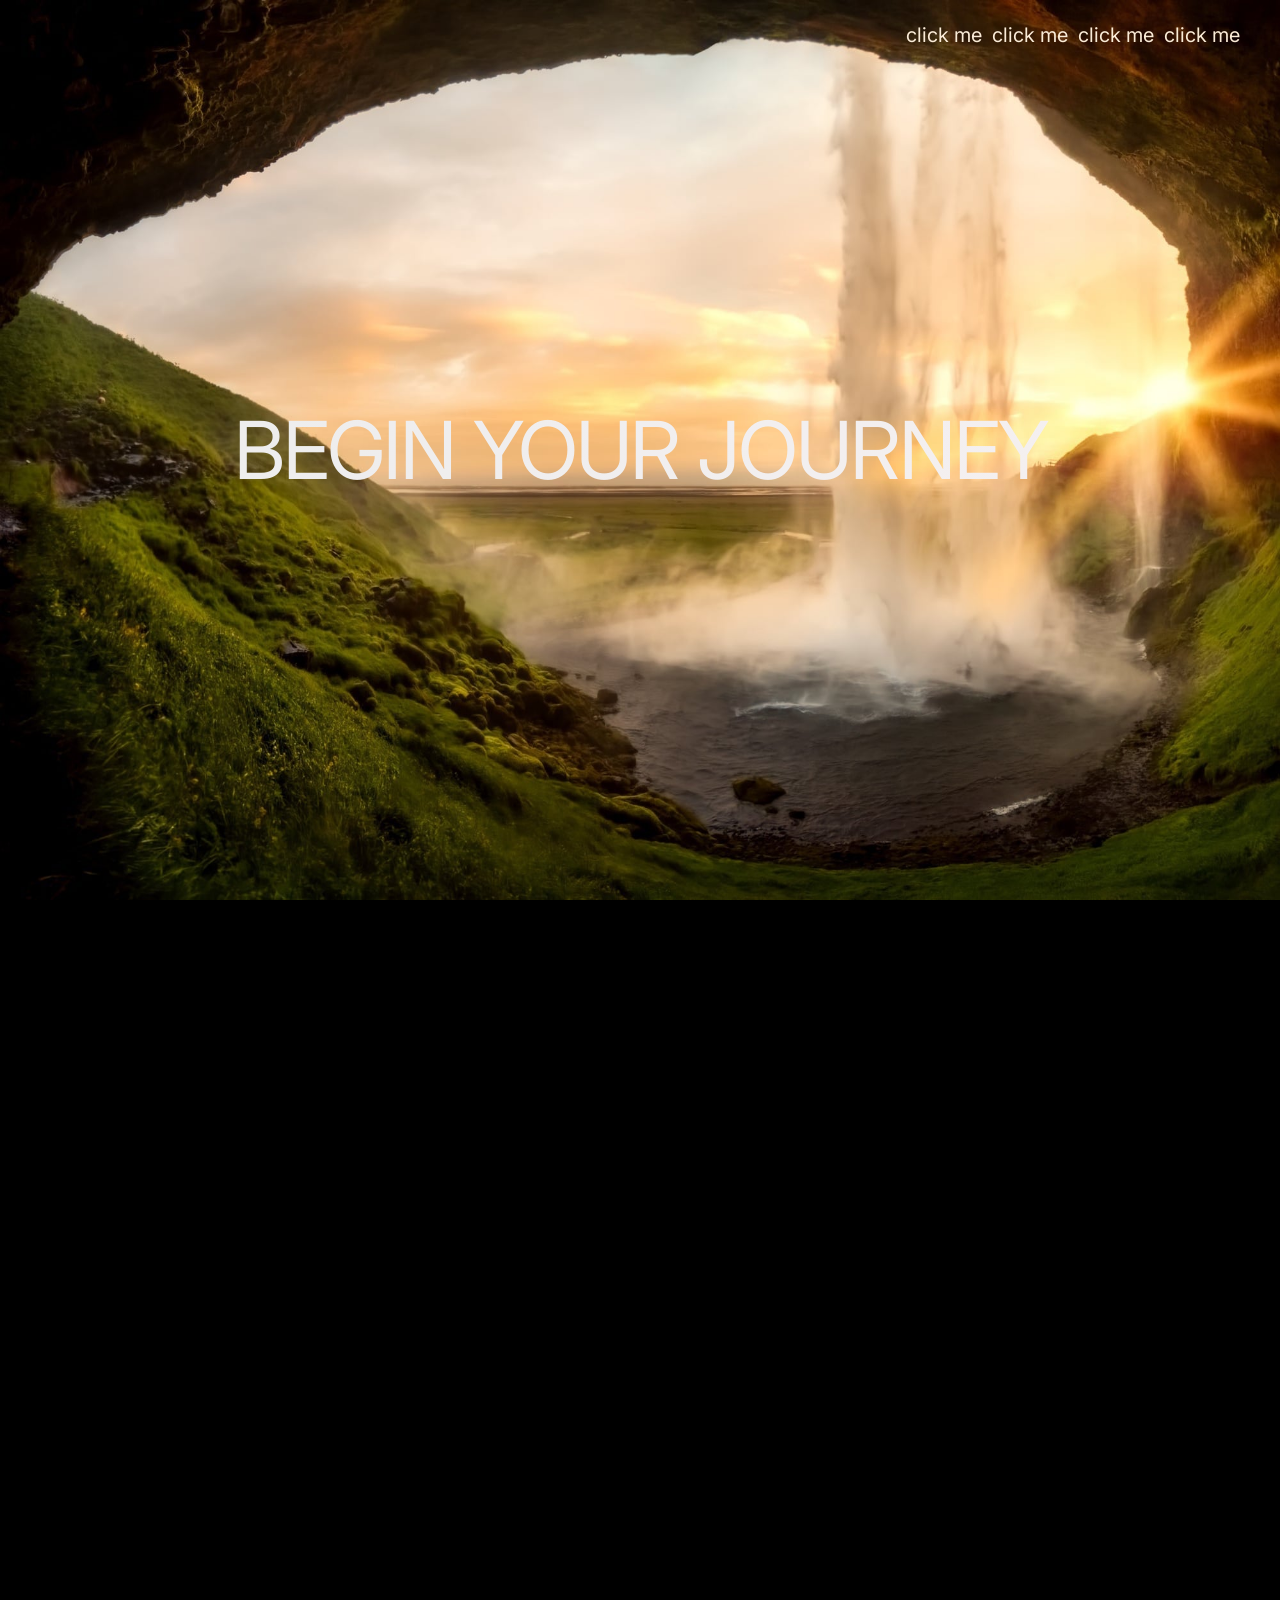
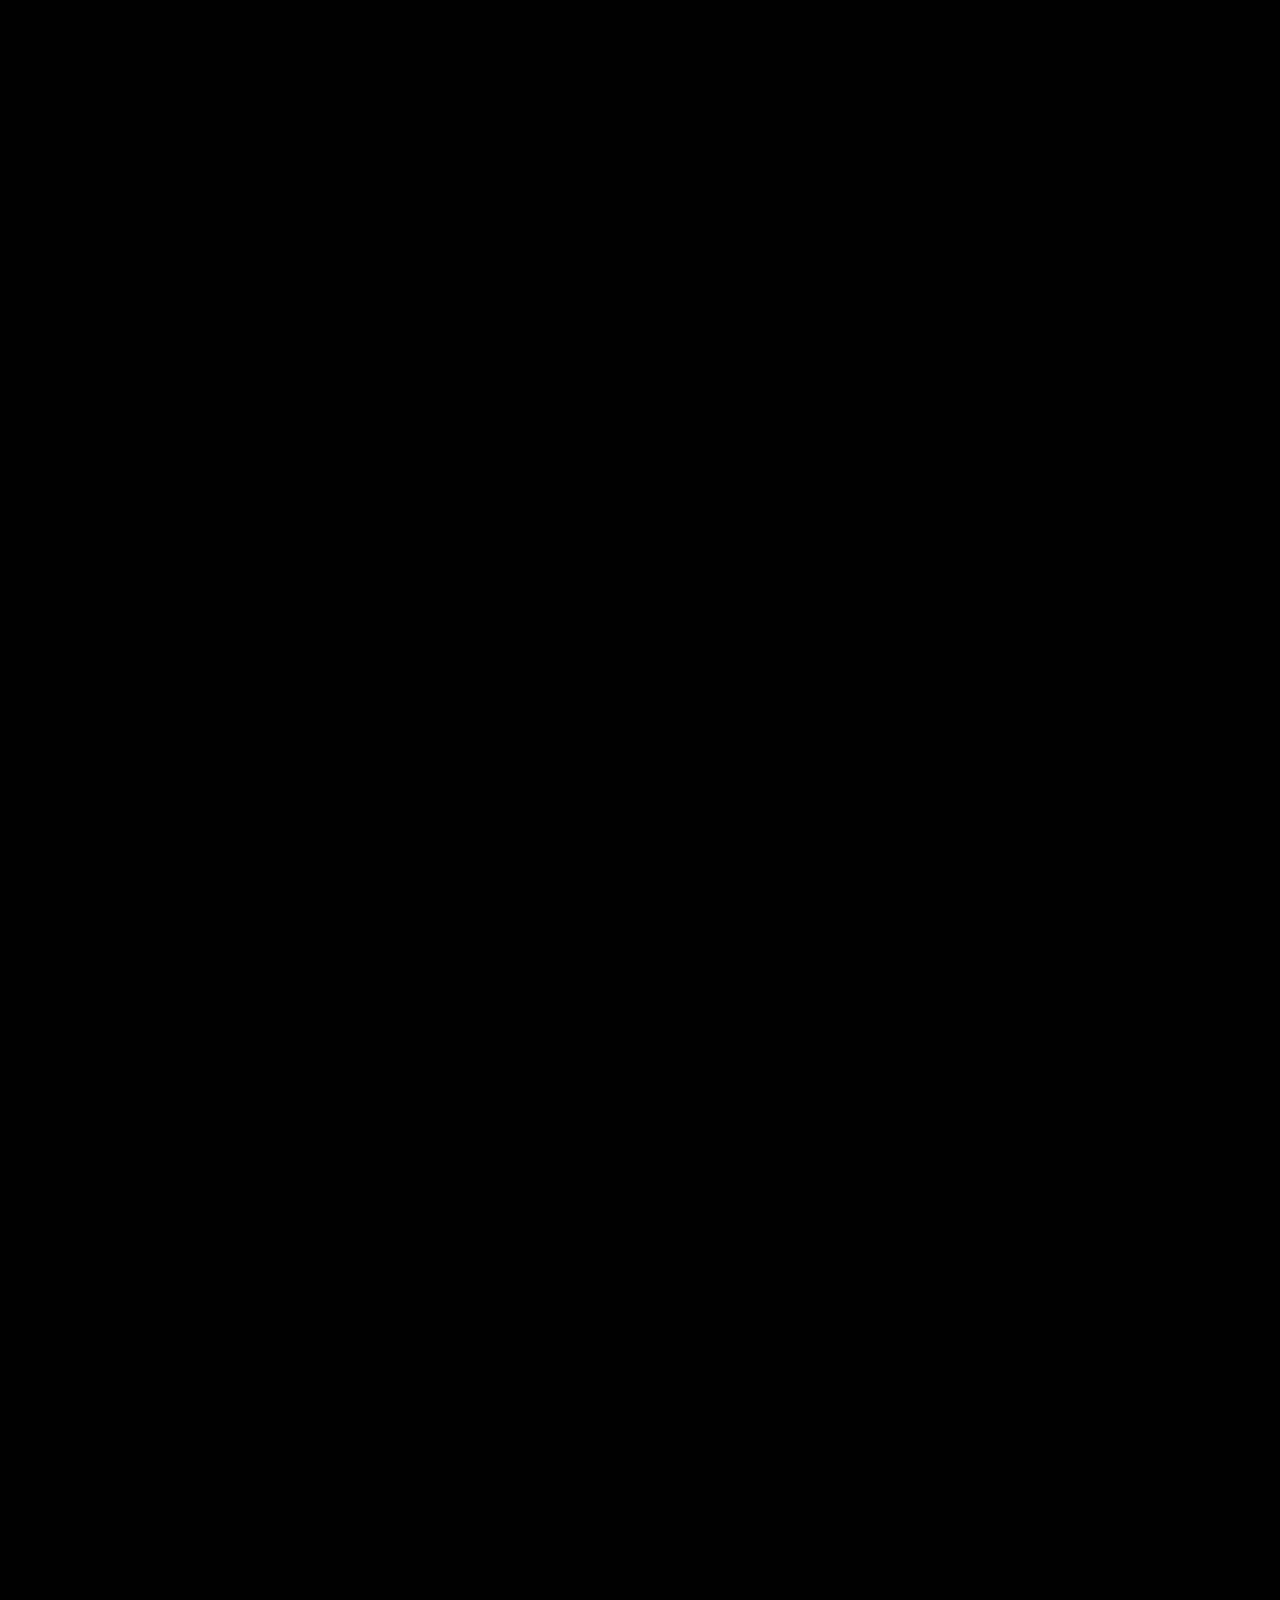
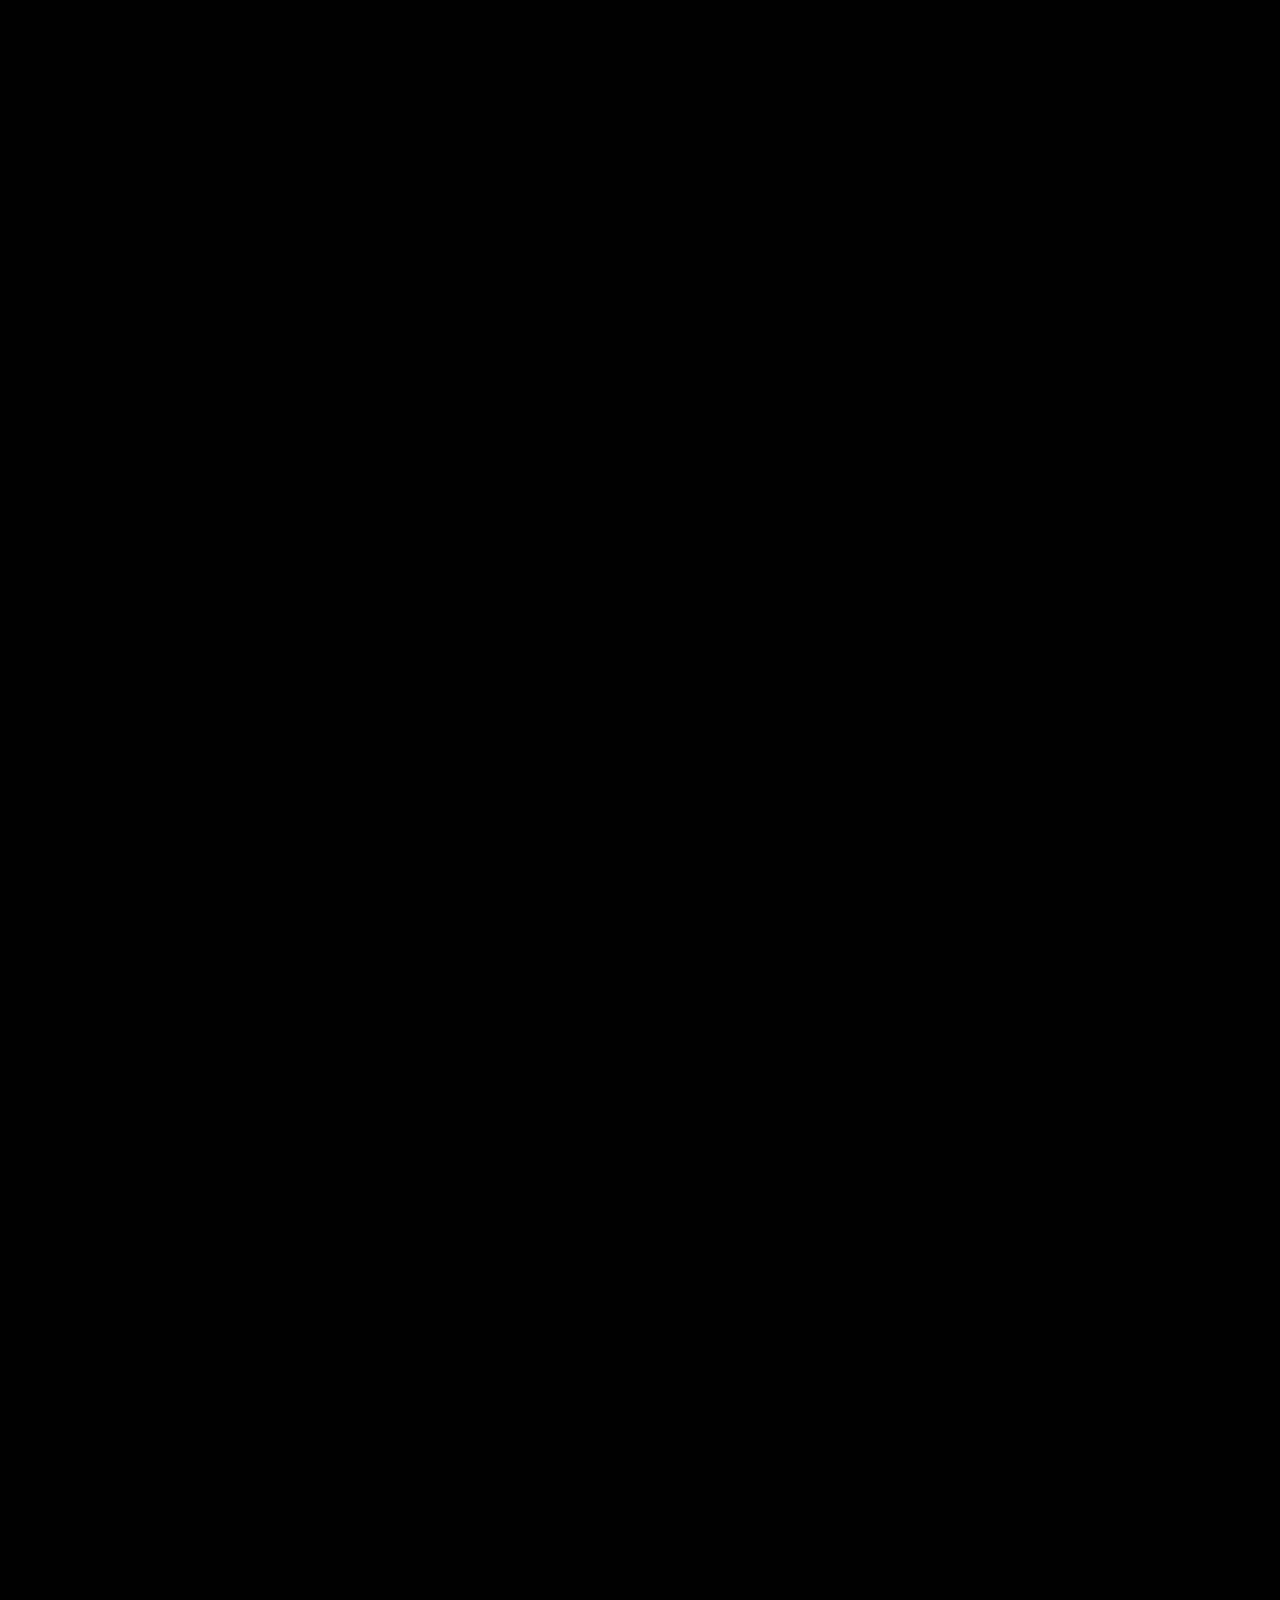
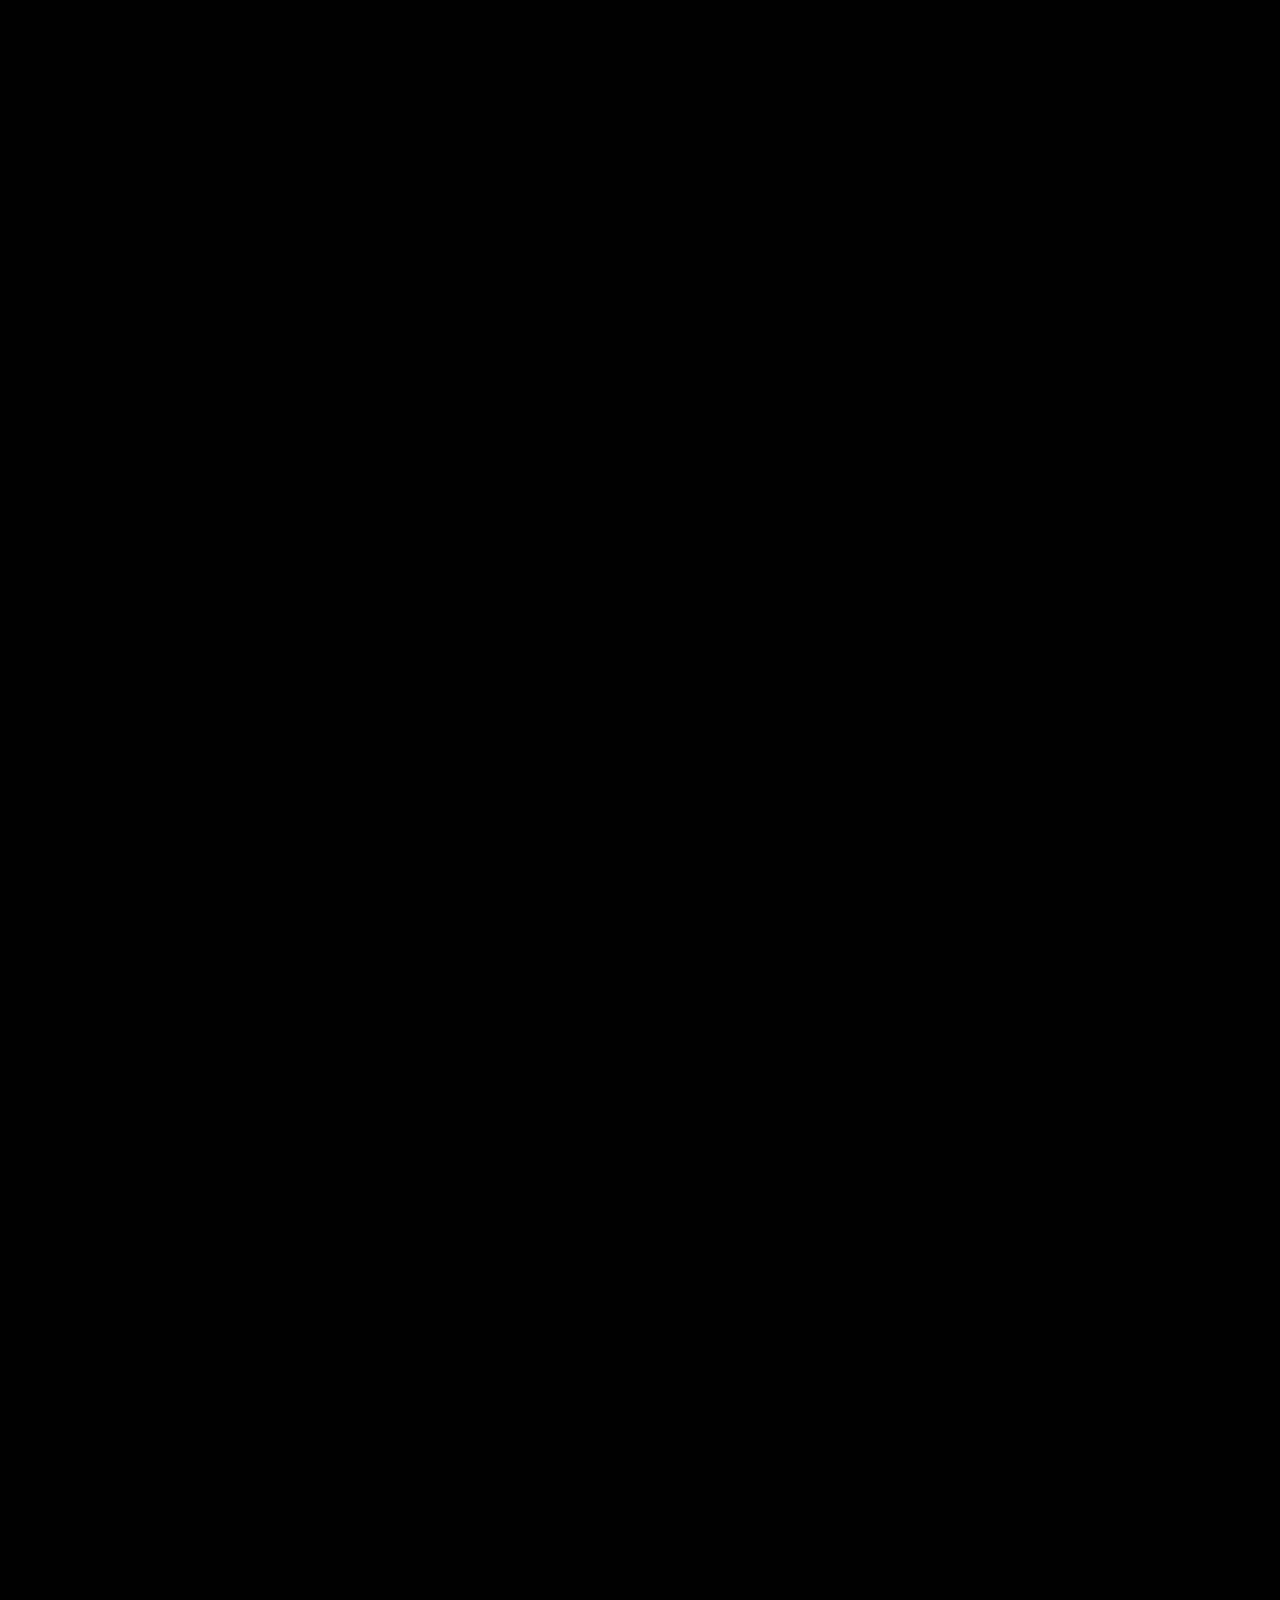
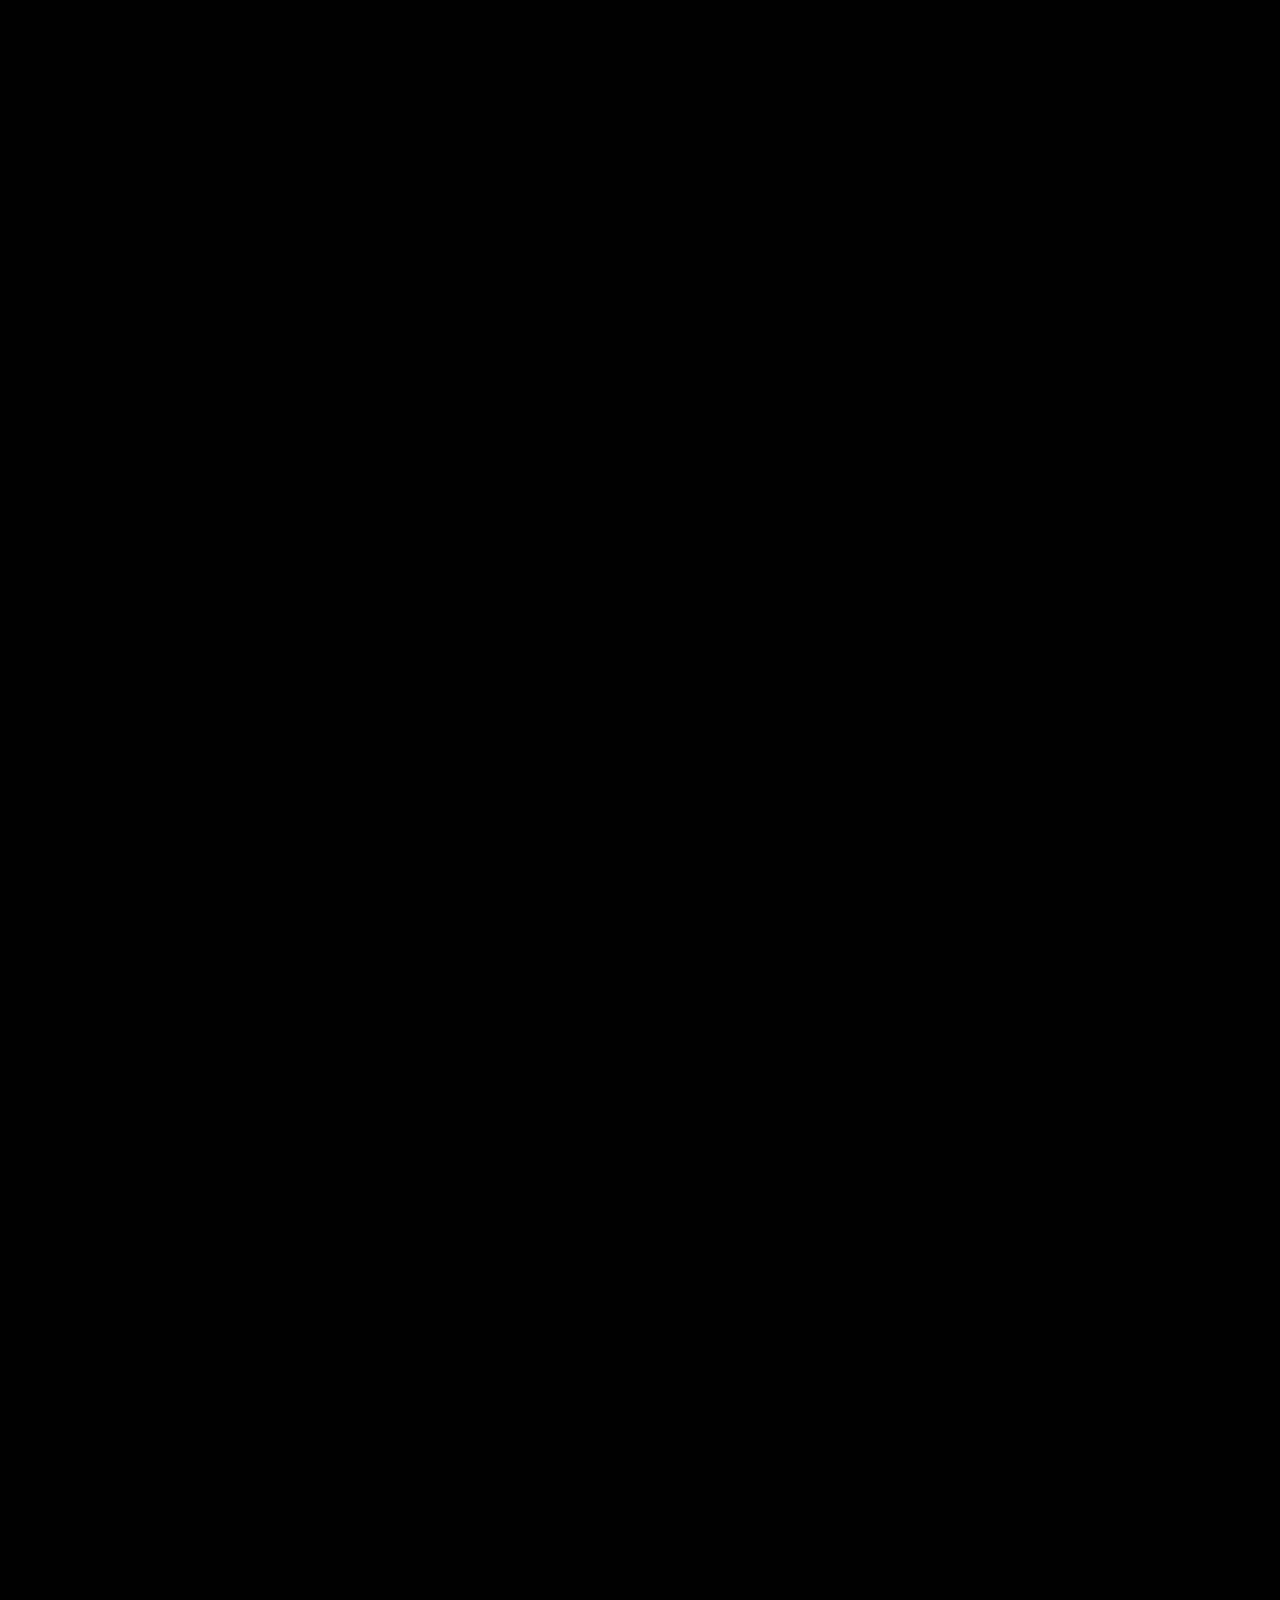
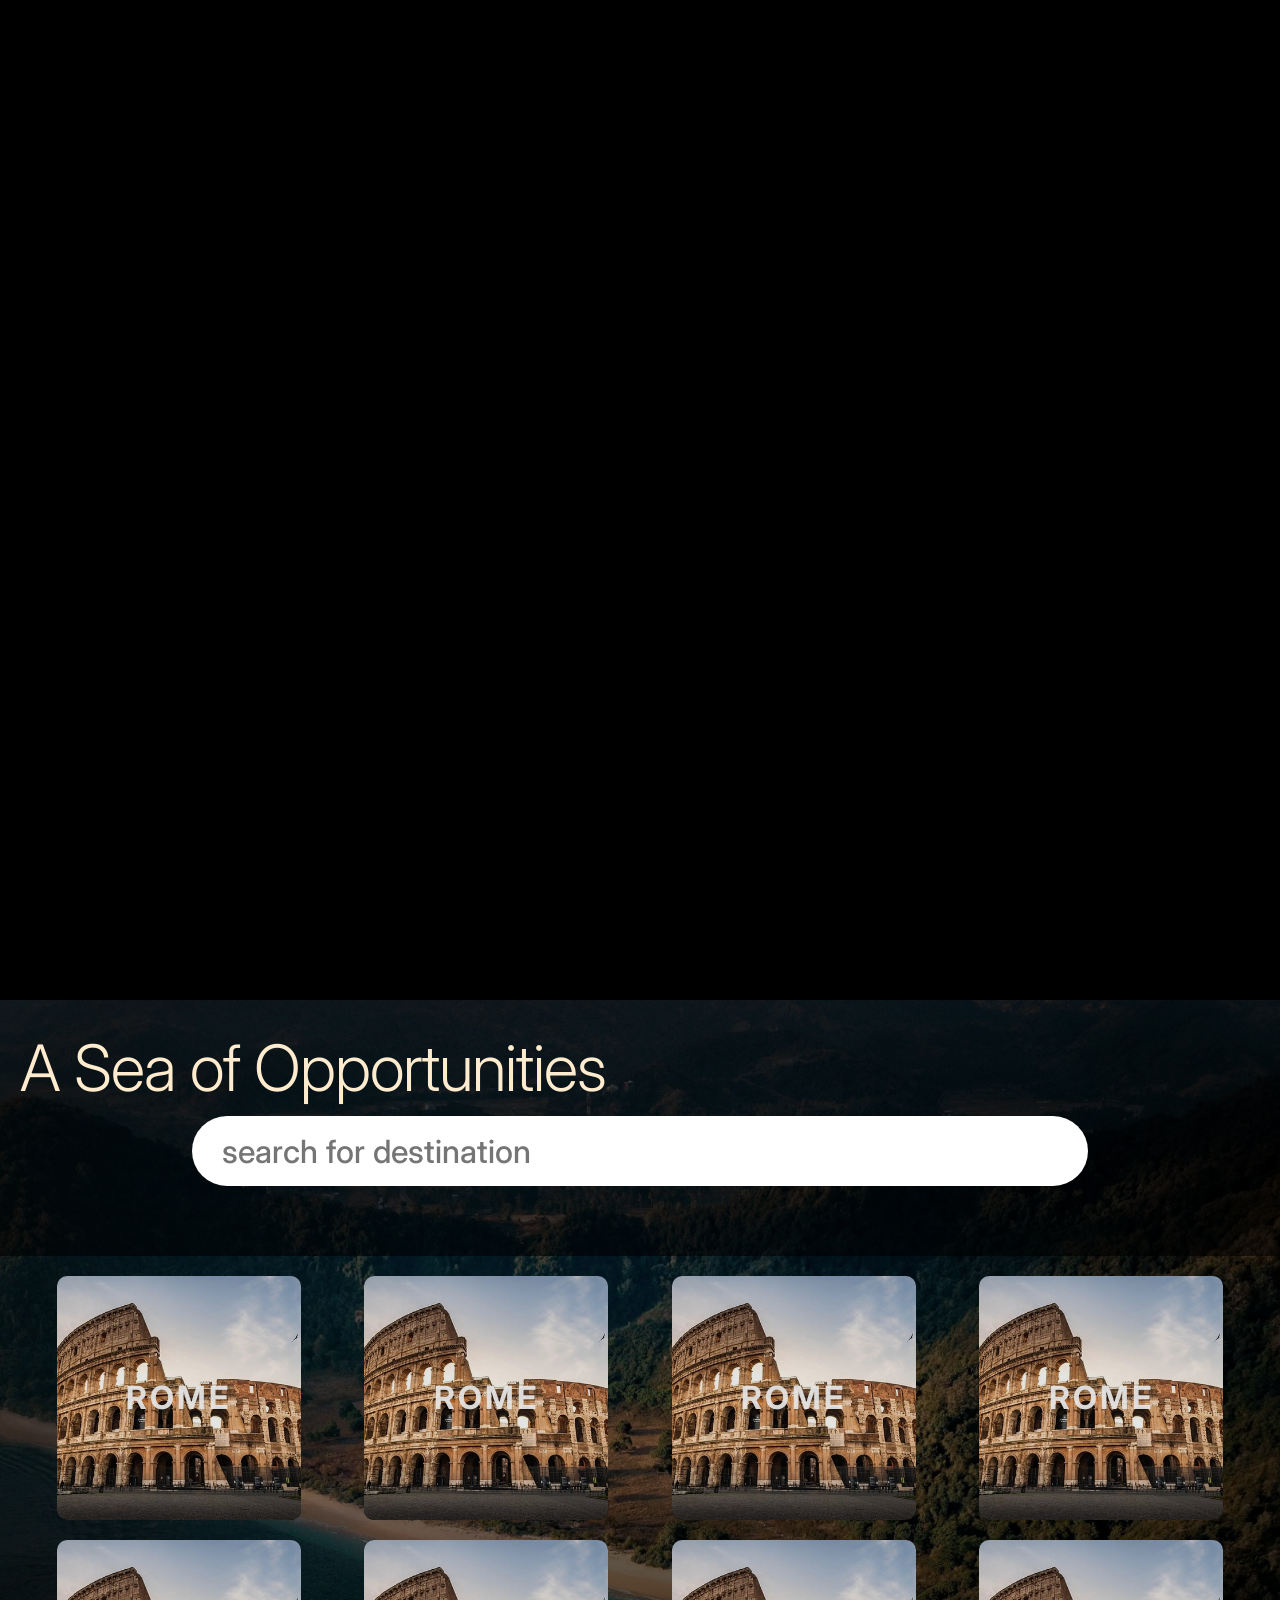
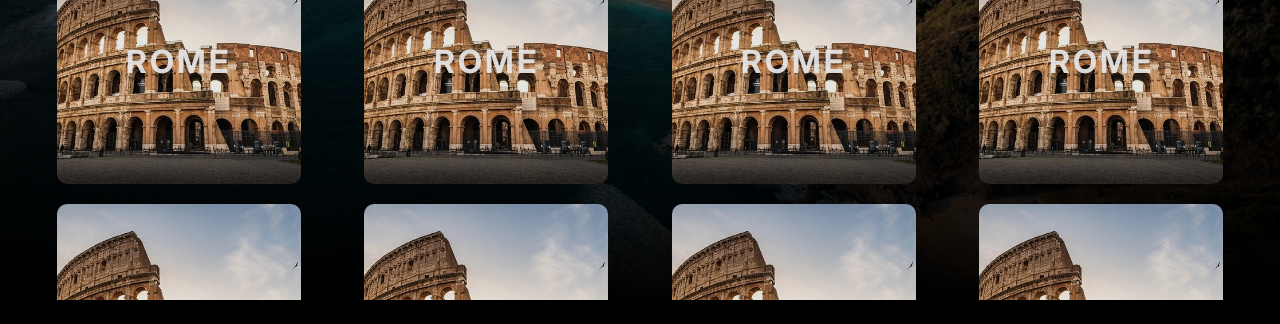
==== commit 68b1ad3a: "styled search bar" ====
--- a/index.html
+++ b/index.html
@@ -99,7 +99,6 @@
               </div>
             </div> -->
           </div>
-          <button class="search-button" type="button">SEARCH</button>
         </div>
       </header>
       <section class="destination-card-grid">
--- a/styles.css
+++ b/styles.css
@@ -278,19 +278,13 @@
 
 .search-input-container {
   width: 70%;
-}
-
-.search-button {
-  font-weight: 500;
-  height: 70px;
-  border-radius: 100px;
-  padding: 10px 40px;
-  color: rgb(90, 90, 90);
+  position: absolute;
+  z-index: 999;
 }
 
 .search-container {
   font-size: 2em;
-
+  height: 100px;
   display: flex;
   justify-content: space-around;
   align-content: center;
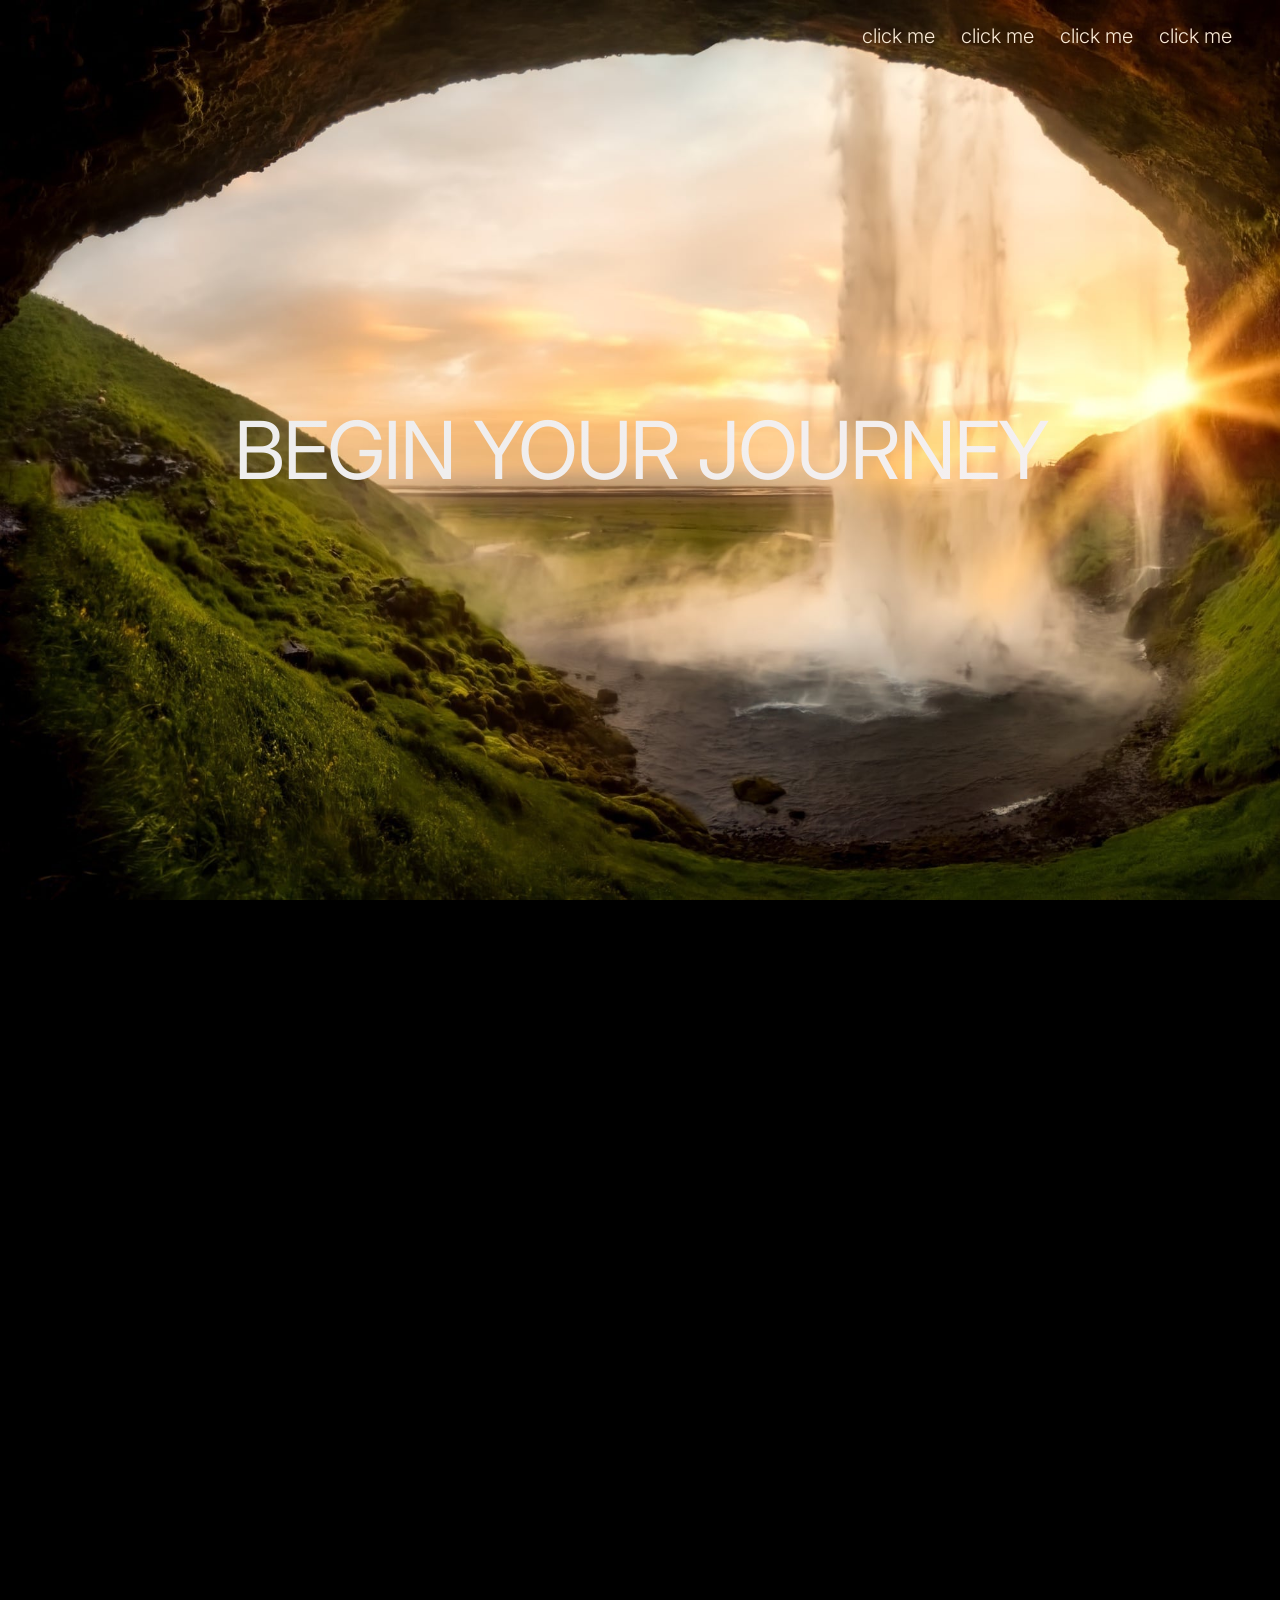
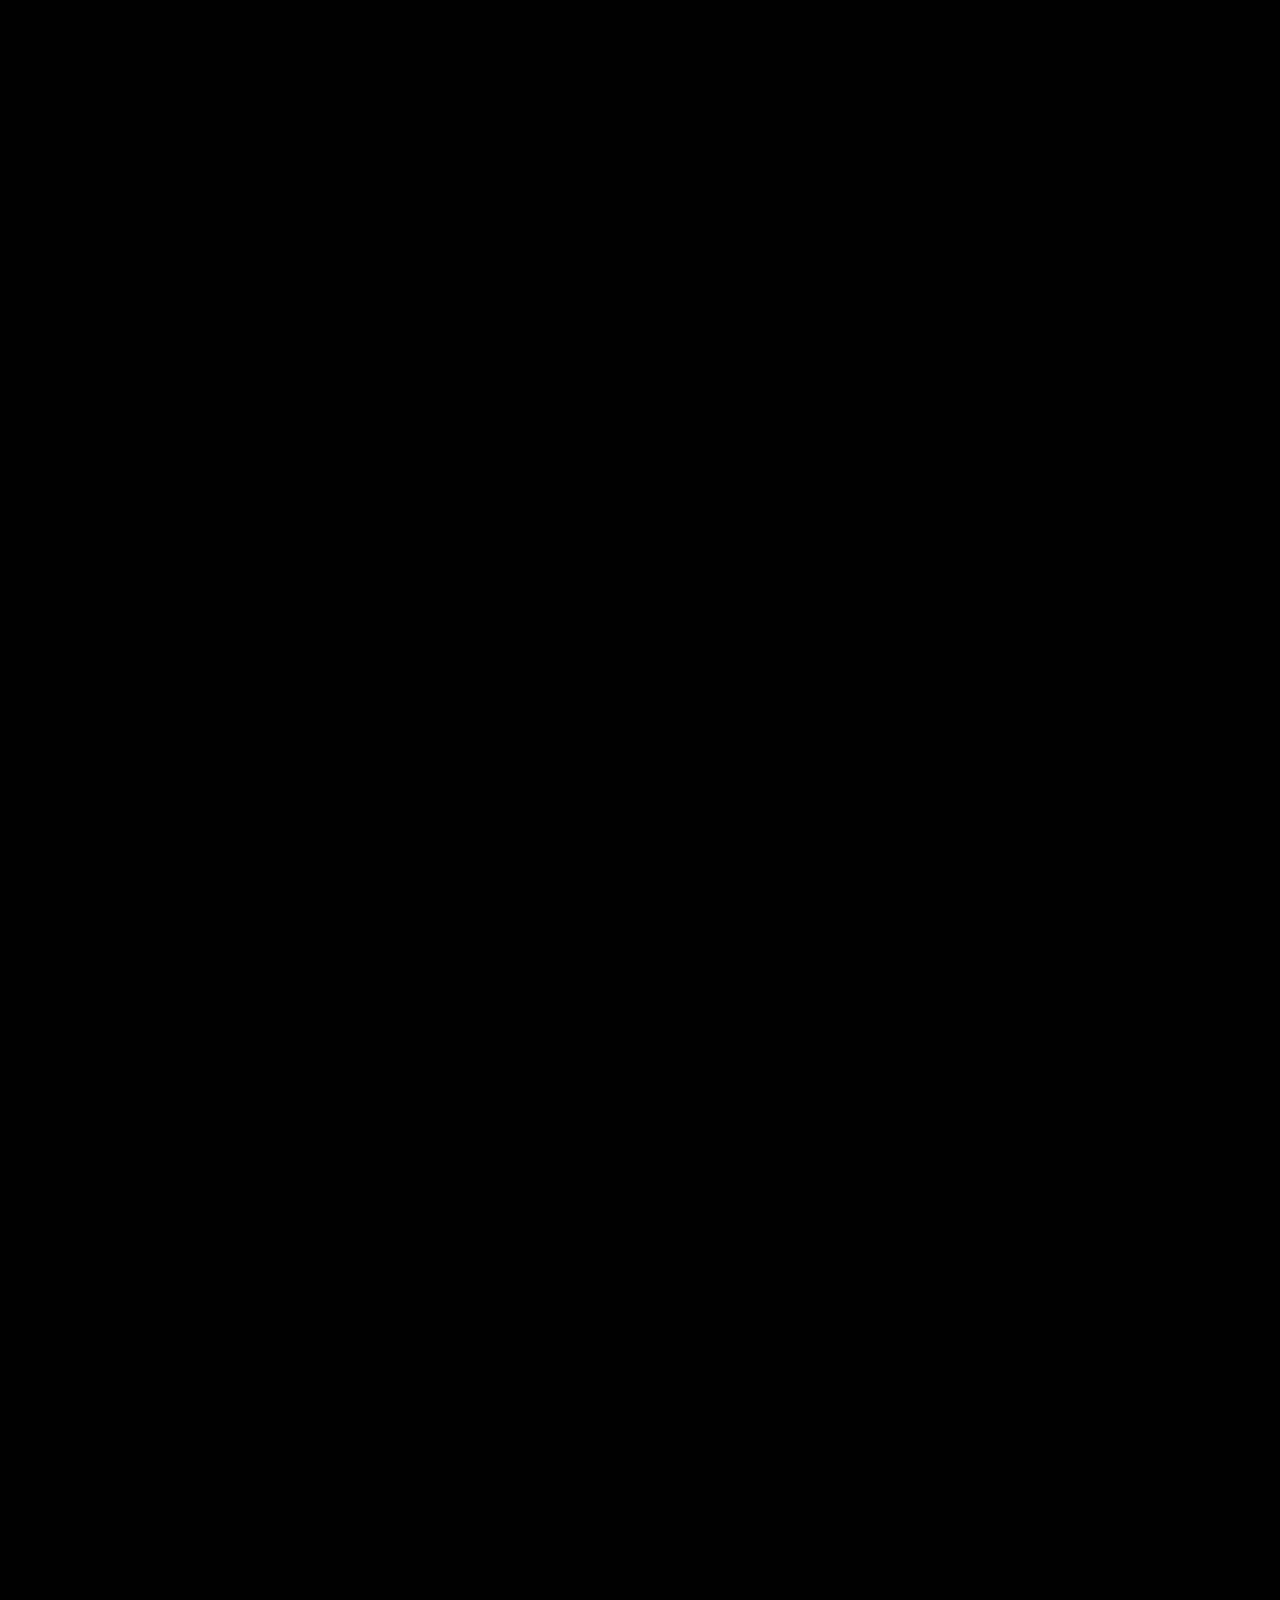
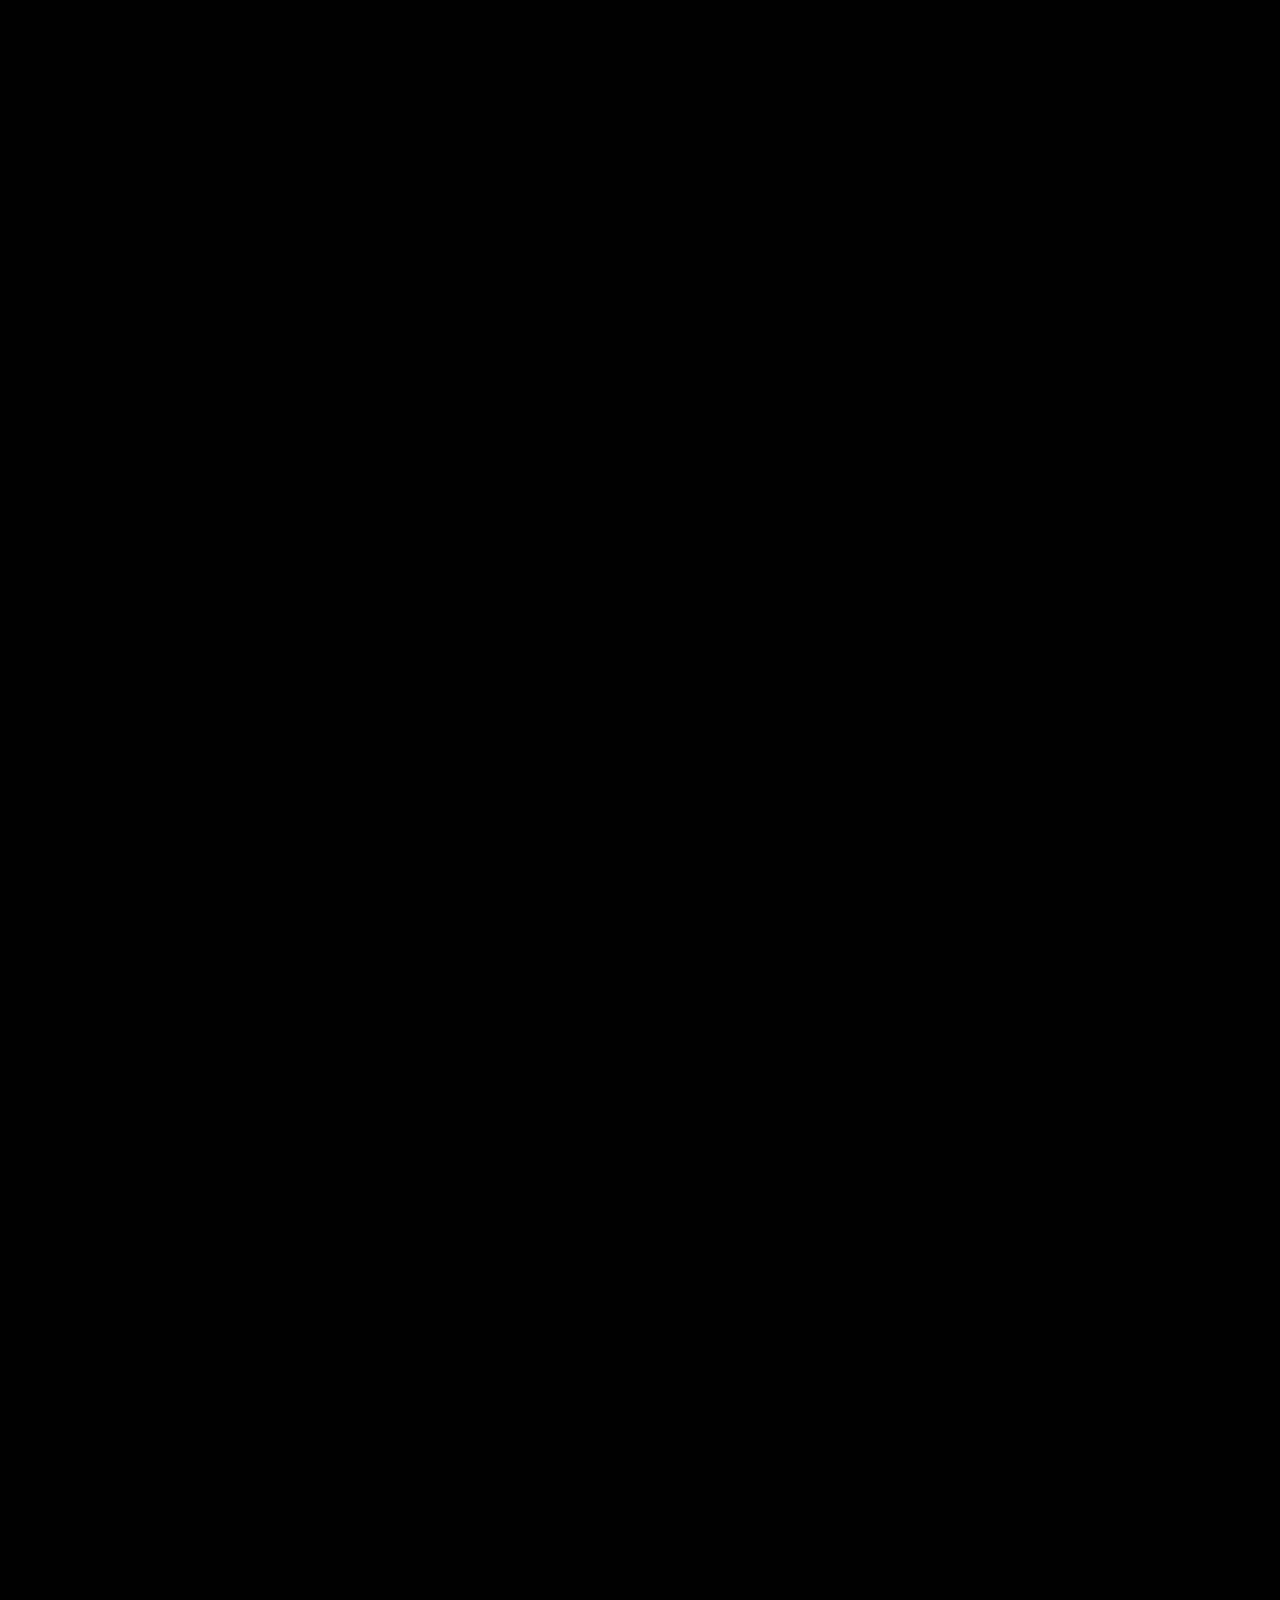
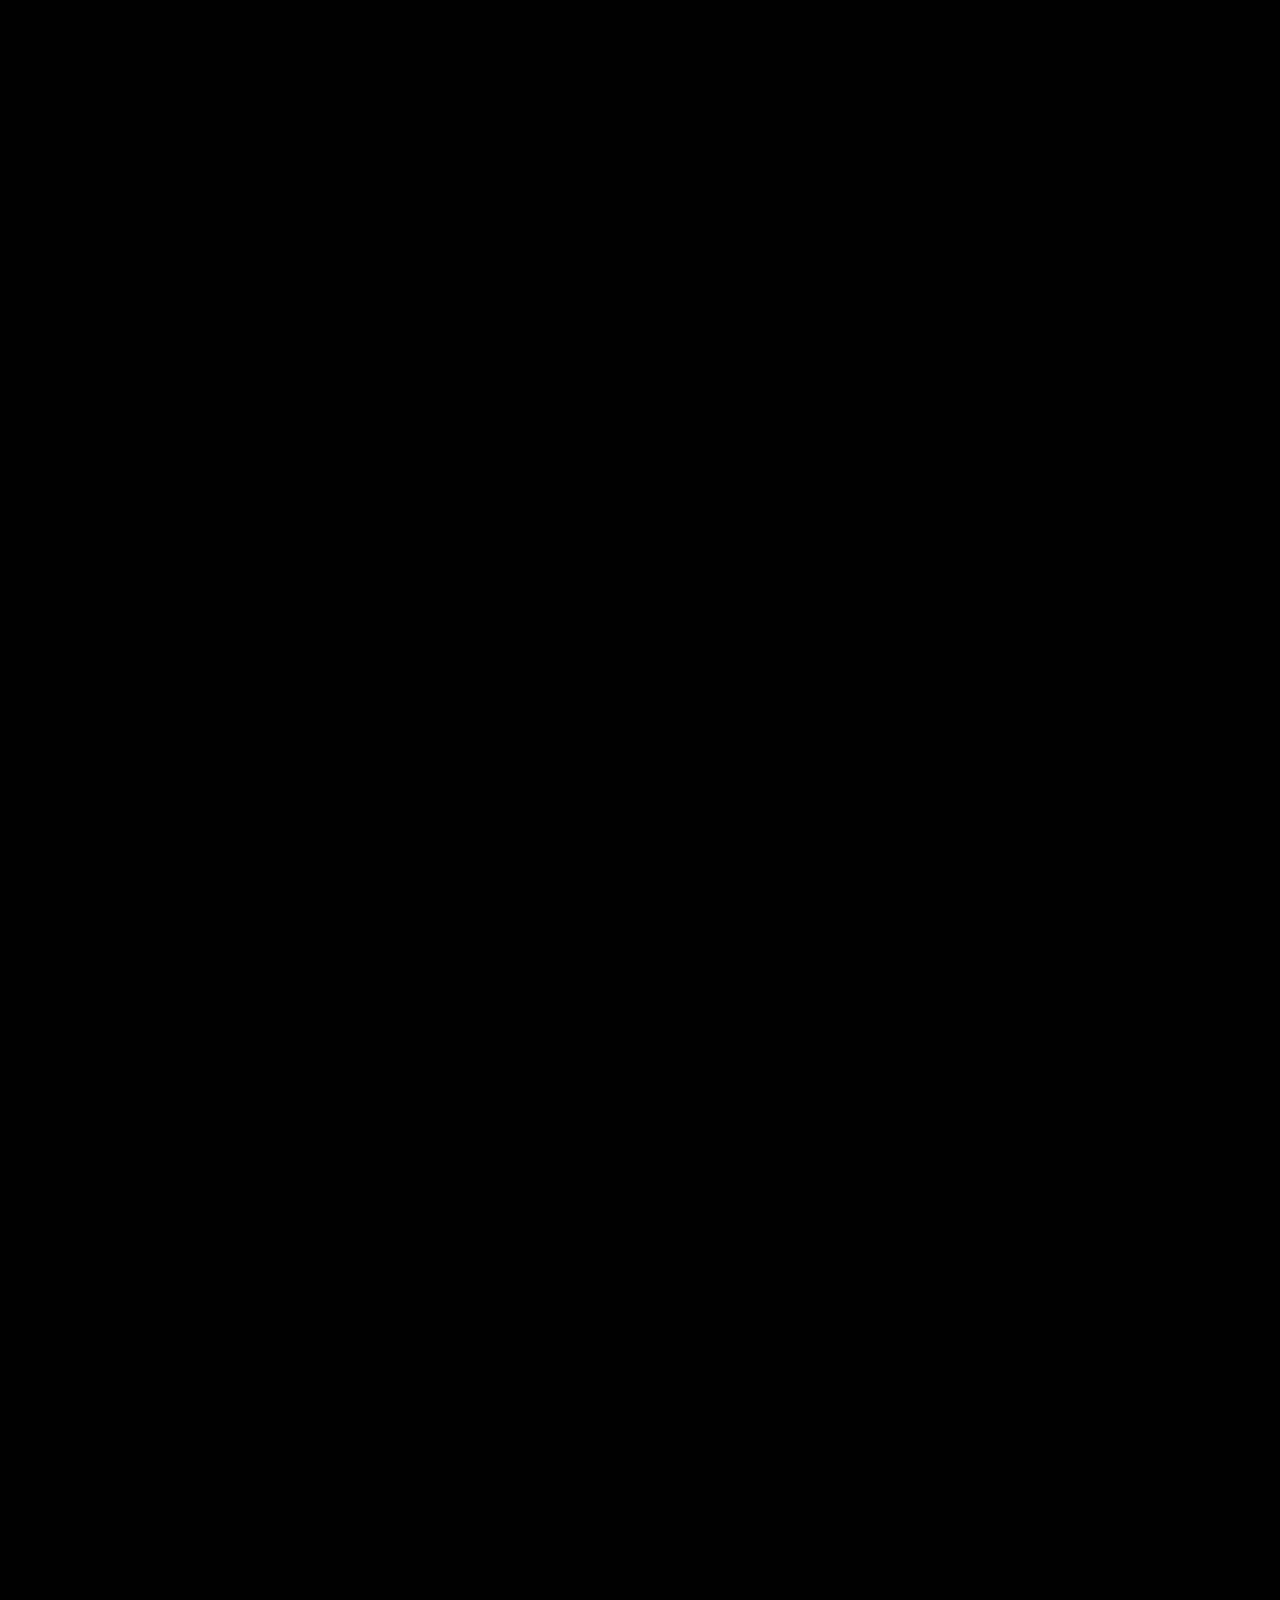
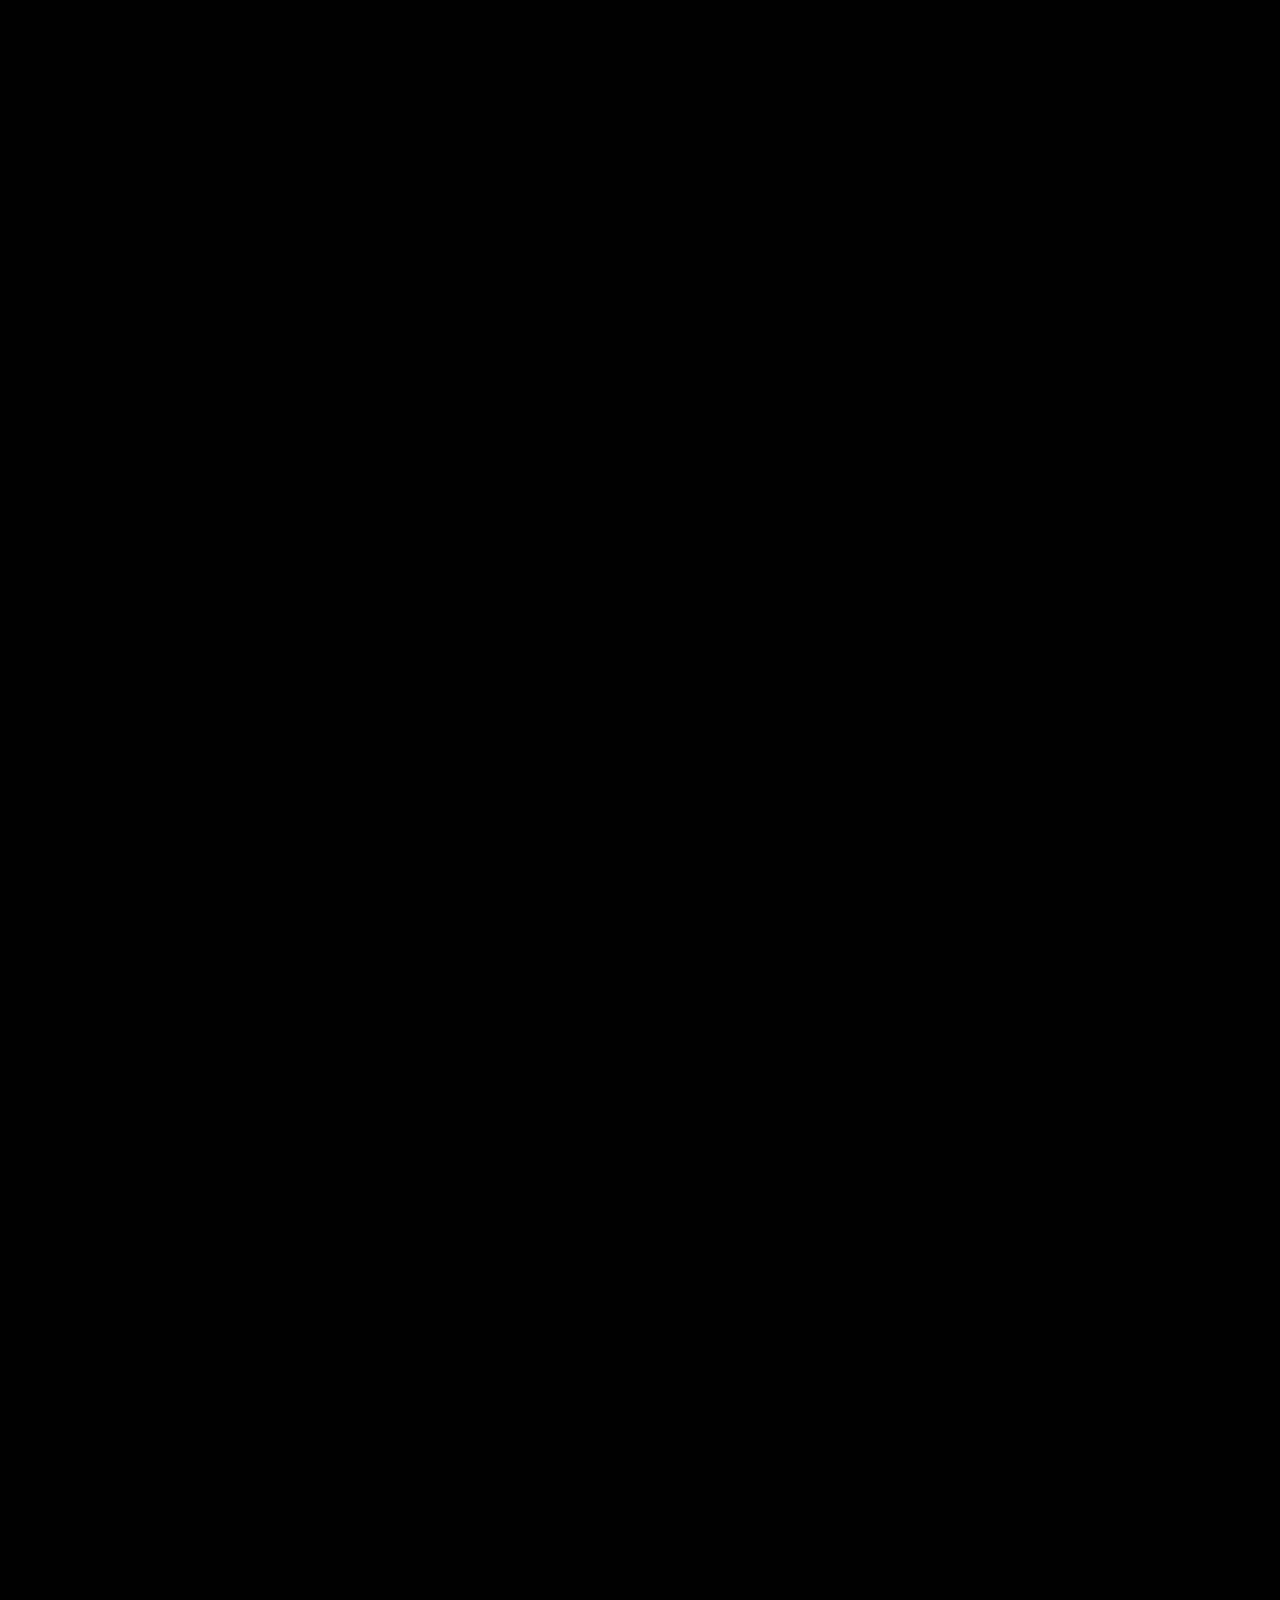
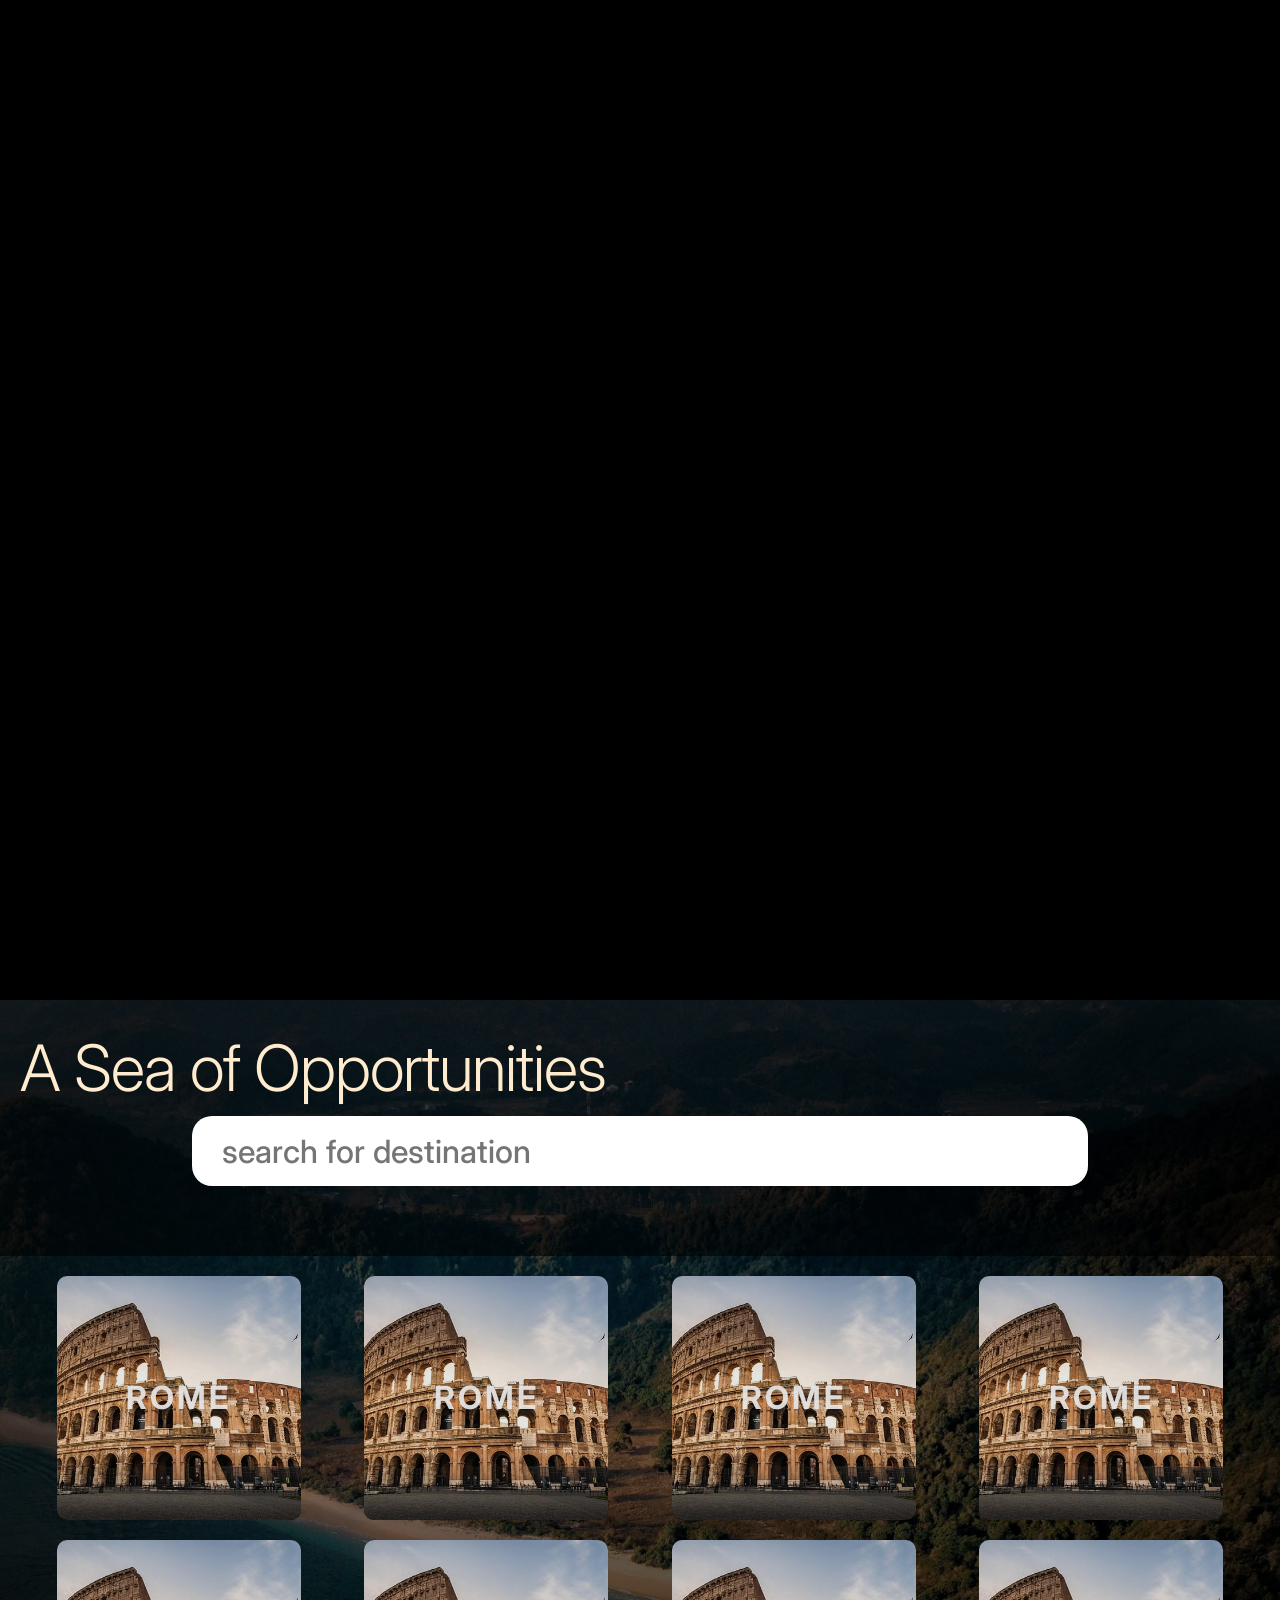
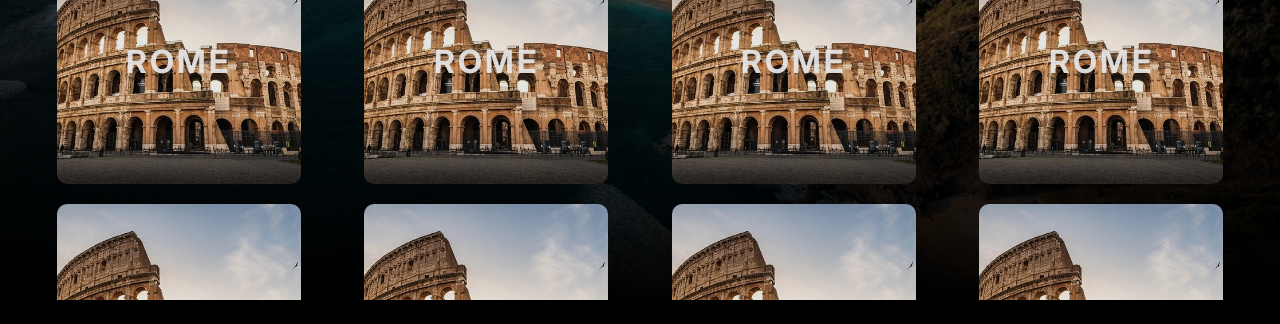
==== commit 3d81f8b4: "styled nav buttons" ====
--- a/index.html
+++ b/index.html
@@ -62,10 +62,18 @@
   </head>
   <body>
     <nav>
-      <button>click me</button>
-      <button>click me</button>
-      <button>click me</button>
-      <button>click me</button>
+      <div class="nav-button-container">
+        <button>click me</button>
+      </div>
+      <div class="nav-button-container">
+        <button>click me</button>
+      </div>
+      <div class="nav-button-container">
+        <button>click me</button>
+      </div>
+      <div class="nav-button-container">
+        <button>click me</button>
+      </div>
     </nav>
     <section class="hero-container">
       <div class="hero">
--- a/styles.css
+++ b/styles.css
@@ -26,13 +26,30 @@
   z-index: 99999;
 }
 
-nav button {
+.nav-button-container {
   background-color: transparent;
   color: antiquewhite;
   border: none;
   font-size: 20px;
   height: min-content;
   padding: 1em 0;
+  text-align: center;
+}
+
+.nav-button-container button {
+  background-color: transparent;
+  color: antiquewhite;
+  border-left: 2px solid transparent;
+  border-right: 2px solid transparent;
+  border-top: 0px;
+  border-bottom: 0px;
+  font-weight: 300;
+}
+
+.nav-button-container button:hover {
+  border-left: 2px solid white;
+  border-right: 2px solid white;
+  cursor: pointer;
 }
 
 header {
@@ -255,7 +272,7 @@
   height: 70px;
   width: 100%;
   padding: 10px 30px;
-  border-radius: 100px;
+  border-radius: 20px;
   border-bottom: 0px;
   border: 0px;
 }
@@ -333,6 +350,13 @@
   text-align: left;
   padding: 10px 20px;
 }
+
+.auto-complete-suggestion:hover {
+  background-color: rgb(0 0 0 / 5%);
+  text-decoration: underline;
+  color: blue;
+  cursor: pointer;
+}
 /*
 TODO:
  accessability: remove motion if user preffers it
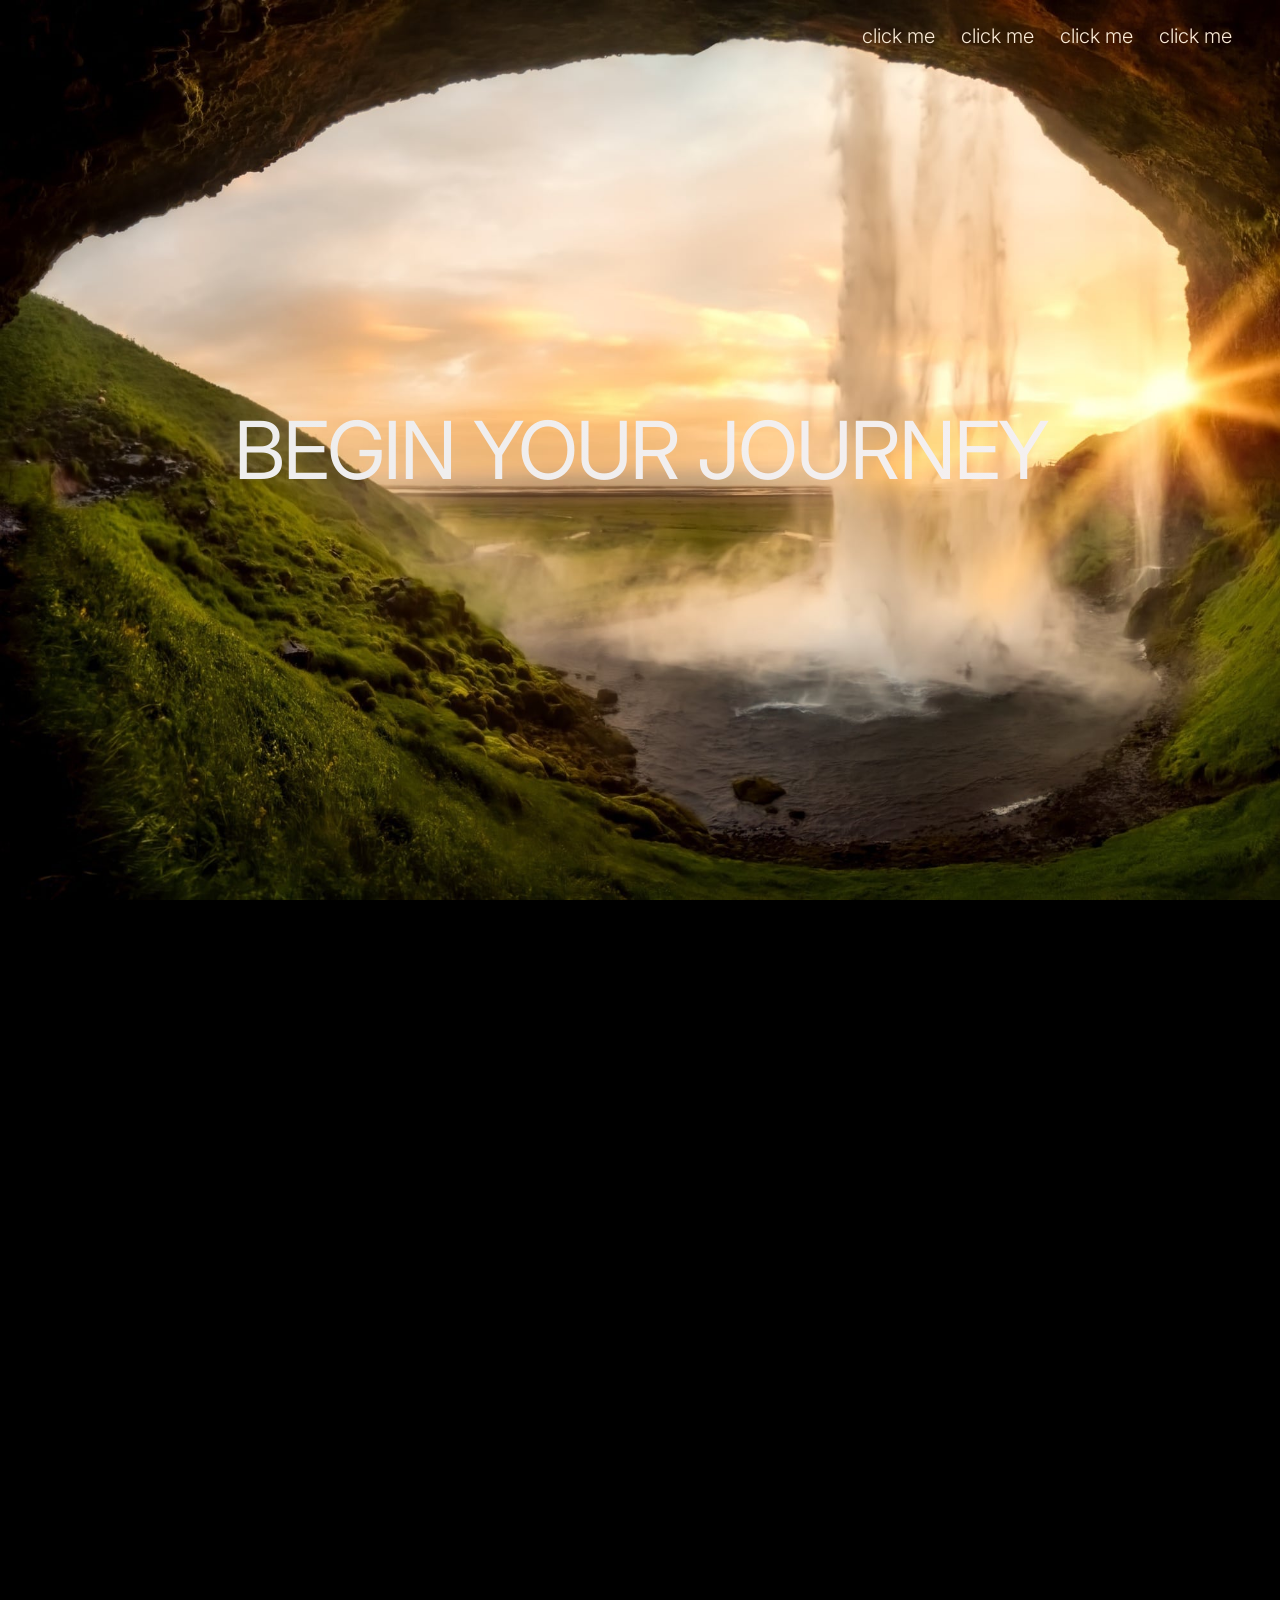
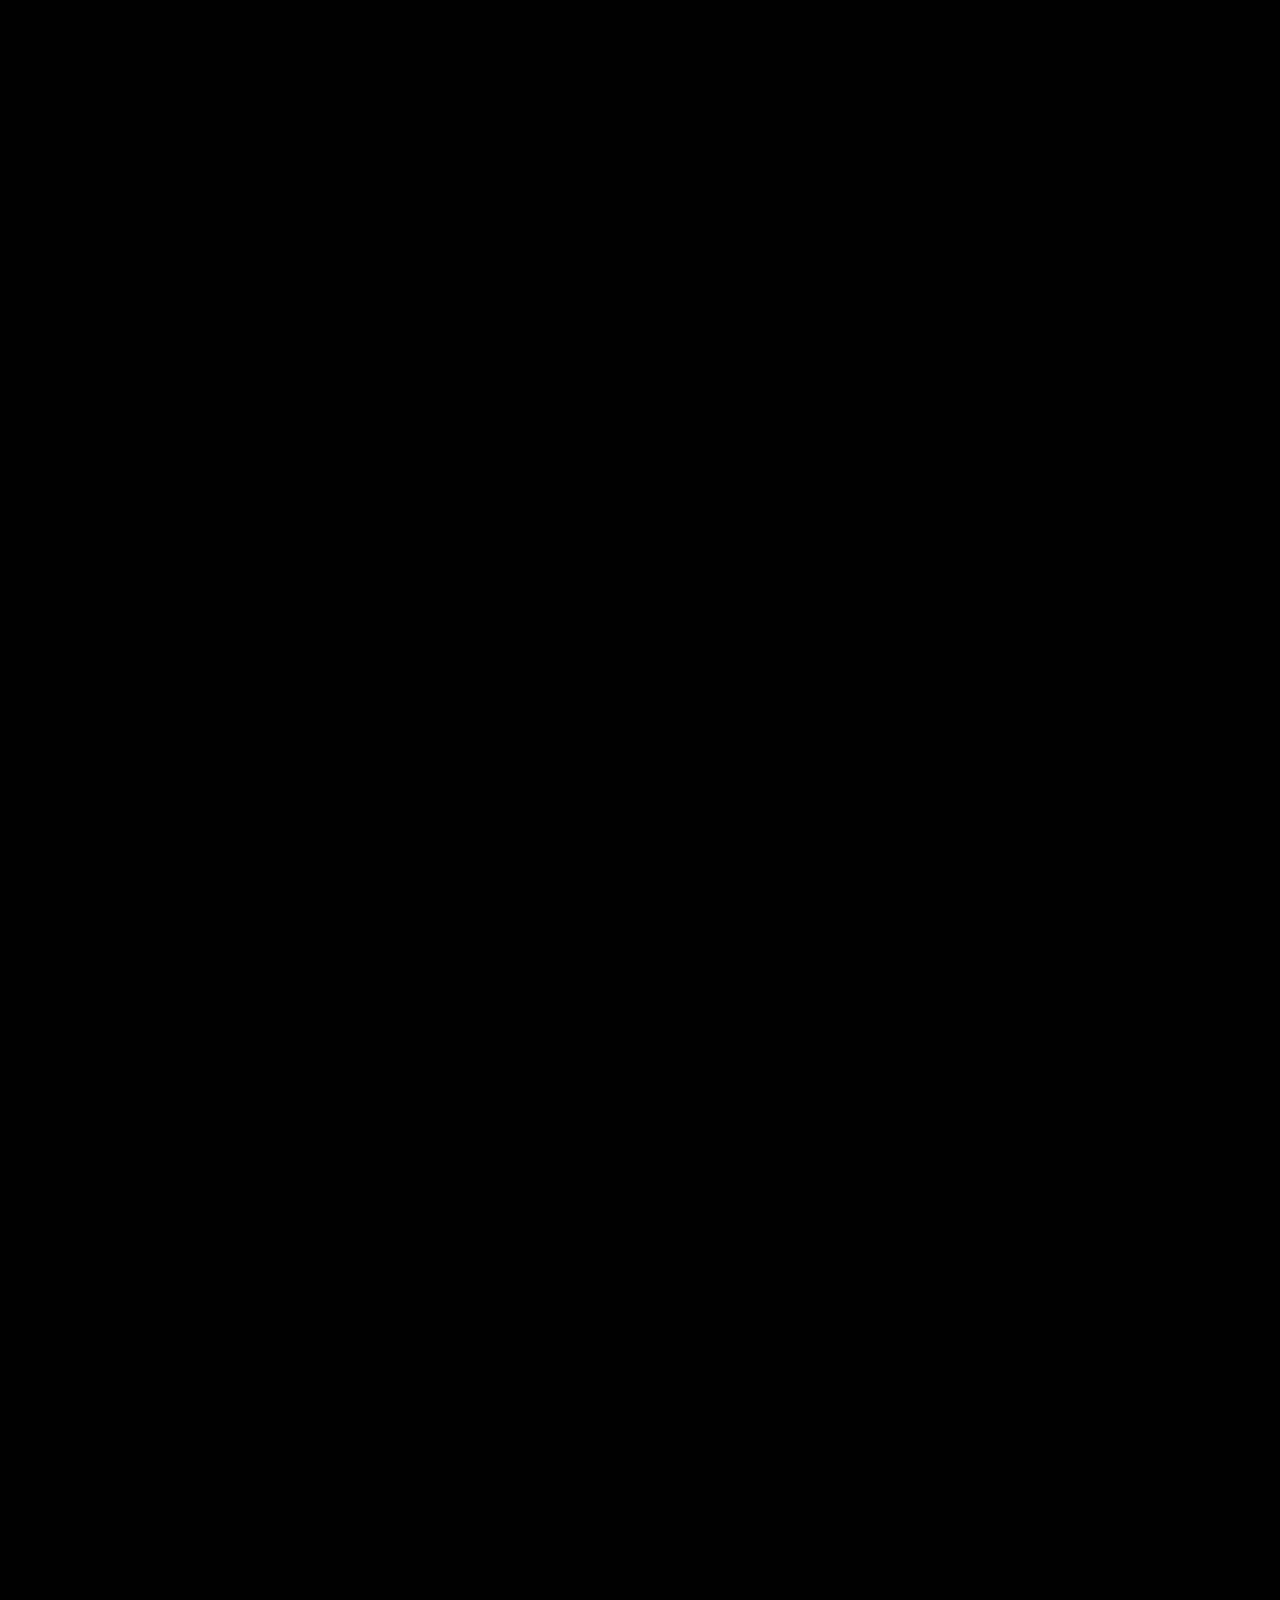
==== commit 8d2e01c7: "changed intro animation" ====
--- a/index.html
+++ b/index.html
@@ -1,248 +1,265 @@
 <!doctype html>
 <html lang="en">
-  <head>
-    <meta charset="UTF-8" />
-    <meta name="viewport" content="width=device-width, initial-scale=1.0" />
-
-    <script>
-      ((g) => {
-        var h,
-          a,
-          k,
-          p = "The Google Maps JavaScript API",
-          c = "google",
-          l = "importLibrary",
-          q = "__ib__",
-          m = document,
-          b = window;
-        b = b[c] || (b[c] = {});
-        var d = b.maps || (b.maps = {}),
-          r = new Set(),
-          e = new URLSearchParams(),
-          u = () =>
-            h ||
-            (h = new Promise(async (f, n) => {
-              await (a = m.createElement("script"));
-              e.set("libraries", [...r] + "");
-              for (k in g)
-                e.set(
-                  k.replace(/[A-Z]/g, (t) => "_" + t[0].toLowerCase()),
-                  g[k],
-                );
-              e.set("callback", c + ".maps." + q);
-              a.src = `https://maps.${c}apis.com/maps/api/js?` + e;
-              d[q] = f;
-              a.onerror = () => (h = n(Error(p + " could not load.")));
-              a.nonce = m.querySelector("script[nonce]")?.nonce || "";
-              m.head.append(a);
-            }));
-        d[l]
-          ? console.warn(p + " only loads once. Ignoring:", g)
-          : (d[l] = (f, ...n) => r.add(f) && u().then(() => d[l](f, ...n)));
-      })({
-        key: "AIzaSyC4fbFEvfDBYPF8abFRtTEBnIrYPR0fyKE",
-        v: "weekly",
-        // Use the 'v' parameter to indicate the version to use (weekly, beta, alpha, etc.).
-        // Add other bootstrap parameters as needed, using camel case.
-      });
-    </script>
-
-    <link rel="preconnect" href="https://fonts.googleapis.com" />
-    <link rel="preconnect" href="https://fonts.gstatic.com" crossorigin />
-    <link
-      href="https://fonts.googleapis.com/css2?family=Inter:ital,opsz,wght@0,14..32,100..900;1,14..32,100..900&display=swap"
-      rel="stylesheet"
-    />
-
-    <link rel="stylesheet" href="reset.css" />
-    <link rel="stylesheet" href="styles.css" />
-
-    <script src="index.js" type="module"></script>
-    <title>Document</title>
-  </head>
-  <body>
-    <nav>
-      <div class="nav-button-container">
-        <button>click me</button>
-      </div>
-      <div class="nav-button-container">
-        <button>click me</button>
-      </div>
-      <div class="nav-button-container">
-        <button>click me</button>
-      </div>
-      <div class="nav-button-container">
-        <button>click me</button>
-      </div>
-    </nav>
-    <section class="hero-container">
-      <div class="hero">
-        <img class="hero-image" src="./public/images/hero.jpg" alt="hero" />
-
-        <button class="hero-button">BEGIN YOUR JOURNEY</button>
-      </div>
-    </section>
-
-    <section class="dashboard">
-      <img
-        class="dashboard-background"
-        src="./public/images/beach-background-compressed.webp"
-        alt="background image of beach"
-      />
-
-      <header>
-        <h1>A Sea of Opportunities</h1>
-        <div class="search-container">
-          <div class="search-input-container">
-            <input
-              name="destination-search"
-              type="search"
-              class="search-bar"
-              placeholder="search for destination"
-            />
-
-            <!-- <div class="auto-complete">
+	<head>
+		<meta charset="UTF-8" />
+		<meta name="viewport" content="width=device-width, initial-scale=1.0" />
+
+		<script>
+			((g) => {
+				var h,
+					a,
+					k,
+					p = "The Google Maps JavaScript API",
+					c = "google",
+					l = "importLibrary",
+					q = "__ib__",
+					m = document,
+					b = window;
+				b = b[c] || (b[c] = {});
+				var d = b.maps || (b.maps = {}),
+					r = new Set(),
+					e = new URLSearchParams(),
+					u = () =>
+						h ||
+						(h = new Promise(async (f, n) => {
+							await (a = m.createElement("script"));
+							e.set("libraries", [...r] + "");
+							for (k in g)
+								e.set(
+									k.replace(
+										/[A-Z]/g,
+										(t) => "_" + t[0].toLowerCase(),
+									),
+									g[k],
+								);
+							e.set("callback", c + ".maps." + q);
+							a.src =
+								`https://maps.${c}apis.com/maps/api/js?` + e;
+							d[q] = f;
+							a.onerror = () =>
+								(h = n(Error(p + " could not load.")));
+							a.nonce =
+								m.querySelector("script[nonce]")?.nonce || "";
+							m.head.append(a);
+						}));
+				d[l]
+					? console.warn(p + " only loads once. Ignoring:", g)
+					: (d[l] = (f, ...n) =>
+							r.add(f) && u().then(() => d[l](f, ...n)));
+			})({
+				key: "AIzaSyC4fbFEvfDBYPF8abFRtTEBnIrYPR0fyKE",
+				v: "weekly",
+				// Use the 'v' parameter to indicate the version to use (weekly, beta, alpha, etc.).
+				// Add other bootstrap parameters as needed, using camel case.
+			});
+		</script>
+
+		<link rel="preconnect" href="https://fonts.googleapis.com" />
+		<link rel="preconnect" href="https://fonts.gstatic.com" crossorigin />
+		<link
+			href="https://fonts.googleapis.com/css2?family=Inter:ital,opsz,wght@0,14..32,100..900;1,14..32,100..900&display=swap"
+			rel="stylesheet"
+		/>
+
+		<link rel="stylesheet" href="reset.css" />
+		<link rel="stylesheet" href="styles.css" />
+
+		<script src="index.js" type="module"></script>
+		<title>Document</title>
+	</head>
+	<body>
+		<nav>
+			<div class="nav-button-container">
+				<button>click me</button>
+			</div>
+			<div class="nav-button-container">
+				<button>click me</button>
+			</div>
+			<div class="nav-button-container">
+				<button>click me</button>
+			</div>
+			<div class="nav-button-container">
+				<button>click me</button>
+			</div>
+		</nav>
+		<section class="hero-container">
+			<div class="hero">
+				<img
+					class="hero-image"
+					src="./public/images/hero.jpg"
+					alt="hero"
+				/>
+
+				<button class="hero-button">BEGIN YOUR JOURNEY</button>
+			</div>
+		</section>
+
+		<section class="dashboard">
+			<img
+				class="dashboard-background"
+				src="./public/images/beach-background-compressed.webp"
+				alt="background image of beach"
+			/>
+
+			<header>
+				<h1>A Sea of Opportunities</h1>
+				<div class="search-container">
+					<div class="search-input-container">
+						<input
+							name="destination-search"
+							type="search"
+							class="search-bar"
+							placeholder="search for destination"
+							spellcheck="false"
+							autocomplete="off"
+						/>
+
+						<!-- <div class="auto-complete">
               <div style="color: black" class="auto-complete-suggestion">
                 Uurainen: 41230 Uurainen, Finland
               </div>
             </div> -->
-          </div>
-        </div>
-      </header>
-      <section class="destination-card-grid">
-        <section class="destination-card-row">
-          <div class="destination-thumbnail-container">
-            <div class="destination-thumbnail">ROME</div>
-          </div>
-          <div class="destination-thumbnail-container">
-            <div class="destination-thumbnail">ROME</div>
-          </div>
-          <div class="destination-thumbnail-container">
-            <div class="destination-thumbnail">ROME</div>
-          </div>
-          <div class="destination-thumbnail-container">
-            <div class="destination-thumbnail">ROME</div>
-          </div>
-        </section>
-        <section class="destination-card-row">
-          <div class="destination-thumbnail-container">
-            <div class="destination-thumbnail">ROME</div>
-          </div>
-          <div class="destination-thumbnail-container">
-            <div class="destination-thumbnail">ROME</div>
-          </div>
-          <div class="destination-thumbnail-container">
-            <div class="destination-thumbnail">ROME</div>
-          </div>
-          <div class="destination-thumbnail-container">
-            <div class="destination-thumbnail">ROME</div>
-          </div>
-        </section>
-        <section class="destination-card-row">
-          <div class="destination-thumbnail-container">
-            <div class="destination-thumbnail">ROME</div>
-          </div>
-          <div class="destination-thumbnail-container">
-            <div class="destination-thumbnail">ROME</div>
-          </div>
-          <div class="destination-thumbnail-container">
-            <div class="destination-thumbnail">ROME</div>
-          </div>
-          <div class="destination-thumbnail-container">
-            <div class="destination-thumbnail">ROME</div>
-          </div>
-        </section>
-        <section class="destination-card-row">
-          <div class="destination-thumbnail-container">
-            <div class="destination-thumbnail">ROME</div>
-          </div>
-          <div class="destination-thumbnail-container">
-            <div class="destination-thumbnail">ROME</div>
-          </div>
-          <div class="destination-thumbnail-container">
-            <div class="destination-thumbnail">ROME</div>
-          </div>
-          <div class="destination-thumbnail-container">
-            <div class="destination-thumbnail">ROME</div>
-          </div>
-        </section>
-        <section class="destination-card-row">
-          <div class="destination-thumbnail-container">
-            <div class="destination-thumbnail">ROME</div>
-          </div>
-          <div class="destination-thumbnail-container">
-            <div class="destination-thumbnail">ROME</div>
-          </div>
-          <div class="destination-thumbnail-container">
-            <div class="destination-thumbnail">ROME</div>
-          </div>
-          <div class="destination-thumbnail-container">
-            <div class="destination-thumbnail">ROME</div>
-          </div>
-        </section>
-        <section class="destination-card-row">
-          <div class="destination-thumbnail-container">
-            <div class="destination-thumbnail">ROME</div>
-          </div>
-          <div class="destination-thumbnail-container">
-            <div class="destination-thumbnail">ROME</div>
-          </div>
-          <div class="destination-thumbnail-container">
-            <div class="destination-thumbnail">ROME</div>
-          </div>
-          <div class="destination-thumbnail-container">
-            <div class="destination-thumbnail">ROME</div>
-          </div>
-        </section>
-        <section class="destination-card-row">
-          <div class="destination-thumbnail-container">
-            <div class="destination-thumbnail">ROME</div>
-          </div>
-          <div class="destination-thumbnail-container">
-            <div class="destination-thumbnail">ROME</div>
-          </div>
-          <div class="destination-thumbnail-container">
-            <div class="destination-thumbnail">ROME</div>
-          </div>
-          <div class="destination-thumbnail-container">
-            <div class="destination-thumbnail">ROME</div>
-          </div>
-        </section>
-      </section>
-      <p>
-        Lorem ipsum dolor sit amet, consectetur adipiscing elit. Maecenas tempor
-        nunc mauris, sit amet placerat tortor lobortis dapibus. Nam lectus eros,
-        maximus ac magna vel, congue consequat eros. Fusce id pretium diam. Cras
-        sit amet pharetra ante. Sed quis commodo quam, vel facilisis ipsum.
-        Vestibulum sodales iaculis arcu, et fringilla nisi ullamcorper sed.
-        Donec interdum sit amet est non accumsan. Donec non augue feugiat,
-        fermentum nunc non, convallis est. Cras vel ligula nec odio faucibus
-        ultricies. Sed vulputate tortor eget pretium convallis. Cras interdum
-        elit eget mi porta suscipit. Morbi ut velit diam. Etiam finibus eros et
-        efficitur rutrum. Quisque viverra metus ac eleifend imperdiet. Quisque
-        pretium ut purus vitae tempus. Duis varius risus congue velit faucibus,
-        sed interdum purus consectetur.
-      </p>
-      <p>
-        Cras volutpat velit non mi sagittis condimentum. Cras tempor aliquet
-        turpis sed pretium. Nunc aliquet sodales turpis quis ultrices. Duis
-        auctor accumsan enim, quis maximus ex malesuada a. Donec a felis ut erat
-        tempus euismod non vel neque. Proin lectus massa, sagittis at imperdiet
-        nec, consequat ut neque. Sed vel placerat neque, vel varius urna.
-        Vivamus interdum euismod urna a accumsan. Orci varius natoque penatibus
-        et magnis dis parturient montes, nascetur ridiculus mus.
-      </p>
-      <p>
-        Nulla rhoncus aliquam mauris, eu pretium dolor auctor in. Maecenas a
-        sollicitudin dolor, eget commodo quam. Proin et dui sed ligula vulputate
-        egestas. Quisque eget augue vitae purus placerat pharetra. Aliquam
-        rhoncus convallis lorem, sed facilisis odio blandit scelerisque. Vivamus
-        viverra urna ac nulla interdum, eget ullamcorper leo maximus. Mauris nec
-        feugiat enim. Nam congue, dui sit amet vestibulum posuere, leo mauris
-        fermentum lorem, eget bibendum velit nunc quis leo.
-      </p>
-    </section>
-    <footer>footer</footer>
-  </body>
+					</div>
+				</div>
+			</header>
+			<section class="destination-card-grid">
+				<section class="destination-card-row">
+					<div class="destination-thumbnail-container">
+						<div class="destination-thumbnail">ROME</div>
+					</div>
+					<div class="destination-thumbnail-container">
+						<div class="destination-thumbnail">ROME</div>
+					</div>
+					<div class="destination-thumbnail-container">
+						<div class="destination-thumbnail">ROME</div>
+					</div>
+					<div class="destination-thumbnail-container">
+						<div class="destination-thumbnail">ROME</div>
+					</div>
+				</section>
+				<section class="destination-card-row">
+					<div class="destination-thumbnail-container">
+						<div class="destination-thumbnail">ROME</div>
+					</div>
+					<div class="destination-thumbnail-container">
+						<div class="destination-thumbnail">ROME</div>
+					</div>
+					<div class="destination-thumbnail-container">
+						<div class="destination-thumbnail">ROME</div>
+					</div>
+					<div class="destination-thumbnail-container">
+						<div class="destination-thumbnail">ROME</div>
+					</div>
+				</section>
+				<section class="destination-card-row">
+					<div class="destination-thumbnail-container">
+						<div class="destination-thumbnail">ROME</div>
+					</div>
+					<div class="destination-thumbnail-container">
+						<div class="destination-thumbnail">ROME</div>
+					</div>
+					<div class="destination-thumbnail-container">
+						<div class="destination-thumbnail">ROME</div>
+					</div>
+					<div class="destination-thumbnail-container">
+						<div class="destination-thumbnail">ROME</div>
+					</div>
+				</section>
+				<section class="destination-card-row">
+					<div class="destination-thumbnail-container">
+						<div class="destination-thumbnail">ROME</div>
+					</div>
+					<div class="destination-thumbnail-container">
+						<div class="destination-thumbnail">ROME</div>
+					</div>
+					<div class="destination-thumbnail-container">
+						<div class="destination-thumbnail">ROME</div>
+					</div>
+					<div class="destination-thumbnail-container">
+						<div class="destination-thumbnail">ROME</div>
+					</div>
+				</section>
+				<section class="destination-card-row">
+					<div class="destination-thumbnail-container">
+						<div class="destination-thumbnail">ROME</div>
+					</div>
+					<div class="destination-thumbnail-container">
+						<div class="destination-thumbnail">ROME</div>
+					</div>
+					<div class="destination-thumbnail-container">
+						<div class="destination-thumbnail">ROME</div>
+					</div>
+					<div class="destination-thumbnail-container">
+						<div class="destination-thumbnail">ROME</div>
+					</div>
+				</section>
+				<section class="destination-card-row">
+					<div class="destination-thumbnail-container">
+						<div class="destination-thumbnail">ROME</div>
+					</div>
+					<div class="destination-thumbnail-container">
+						<div class="destination-thumbnail">ROME</div>
+					</div>
+					<div class="destination-thumbnail-container">
+						<div class="destination-thumbnail">ROME</div>
+					</div>
+					<div class="destination-thumbnail-container">
+						<div class="destination-thumbnail">ROME</div>
+					</div>
+				</section>
+				<section class="destination-card-row">
+					<div class="destination-thumbnail-container">
+						<div class="destination-thumbnail">ROME</div>
+					</div>
+					<div class="destination-thumbnail-container">
+						<div class="destination-thumbnail">ROME</div>
+					</div>
+					<div class="destination-thumbnail-container">
+						<div class="destination-thumbnail">ROME</div>
+					</div>
+					<div class="destination-thumbnail-container">
+						<div class="destination-thumbnail">ROME</div>
+					</div>
+				</section>
+			</section>
+			<p>
+				Lorem ipsum dolor sit amet, consectetur adipiscing elit.
+				Maecenas tempor nunc mauris, sit amet placerat tortor lobortis
+				dapibus. Nam lectus eros, maximus ac magna vel, congue consequat
+				eros. Fusce id pretium diam. Cras sit amet pharetra ante. Sed
+				quis commodo quam, vel facilisis ipsum. Vestibulum sodales
+				iaculis arcu, et fringilla nisi ullamcorper sed. Donec interdum
+				sit amet est non accumsan. Donec non augue feugiat, fermentum
+				nunc non, convallis est. Cras vel ligula nec odio faucibus
+				ultricies. Sed vulputate tortor eget pretium convallis. Cras
+				interdum elit eget mi porta suscipit. Morbi ut velit diam. Etiam
+				finibus eros et efficitur rutrum. Quisque viverra metus ac
+				eleifend imperdiet. Quisque pretium ut purus vitae tempus. Duis
+				varius risus congue velit faucibus, sed interdum purus
+				consectetur.
+			</p>
+			<p>
+				Cras volutpat velit non mi sagittis condimentum. Cras tempor
+				aliquet turpis sed pretium. Nunc aliquet sodales turpis quis
+				ultrices. Duis auctor accumsan enim, quis maximus ex malesuada
+				a. Donec a felis ut erat tempus euismod non vel neque. Proin
+				lectus massa, sagittis at imperdiet nec, consequat ut neque. Sed
+				vel placerat neque, vel varius urna. Vivamus interdum euismod
+				urna a accumsan. Orci varius natoque penatibus et magnis dis
+				parturient montes, nascetur ridiculus mus.
+			</p>
+			<p>
+				Nulla rhoncus aliquam mauris, eu pretium dolor auctor in.
+				Maecenas a sollicitudin dolor, eget commodo quam. Proin et dui
+				sed ligula vulputate egestas. Quisque eget augue vitae purus
+				placerat pharetra. Aliquam rhoncus convallis lorem, sed
+				facilisis odio blandit scelerisque. Vivamus viverra urna ac
+				nulla interdum, eget ullamcorper leo maximus. Mauris nec feugiat
+				enim. Nam congue, dui sit amet vestibulum posuere, leo mauris
+				fermentum lorem, eget bibendum velit nunc quis leo.
+			</p>
+		</section>
+		<footer>footer</footer>
+	</body>
 </html>
 <img src="" alt="" />
--- a/styles.css
+++ b/styles.css
@@ -1,361 +1,325 @@
 body {
-  height: fit-content;
-  display: flex;
-  justify-content: space-between;
-  align-items: center;
-  flex-direction: column;
-  font-family: "Inter", sans-serif;
-  background-color: black;
+	height: fit-content;
+	display: flex;
+	justify-content: space-between;
+	align-items: center;
+	flex-direction: column;
+	font-family: "Inter", sans-serif;
+	background-color: black;
 }
 
 *::-webkit-scrollbar {
-  display: none;
+	display: none;
 }
 
 nav {
-  position: fixed;
-  height: 100px;
-  background-color: transparent;
-  width: 100%;
-  display: flex;
-  flex-direction: row;
-  justify-content: right;
-  gap: 10px;
-  padding-right: 40px;
-
-  z-index: 99999;
+	position: fixed;
+	height: 100px;
+	background-color: transparent;
+	width: 100%;
+	display: flex;
+	flex-direction: row;
+	justify-content: right;
+	gap: 10px;
+	padding-right: 40px;
+
+	z-index: 99999;
 }
 
 .nav-button-container {
-  background-color: transparent;
-  color: antiquewhite;
-  border: none;
-  font-size: 20px;
-  height: min-content;
-  padding: 1em 0;
-  text-align: center;
+	background-color: transparent;
+	color: antiquewhite;
+	border: none;
+	font-size: 20px;
+	height: min-content;
+	padding: 1em 0;
+	text-align: center;
 }
 
 .nav-button-container button {
-  background-color: transparent;
-  color: antiquewhite;
-  border-left: 2px solid transparent;
-  border-right: 2px solid transparent;
-  border-top: 0px;
-  border-bottom: 0px;
-  font-weight: 300;
+	background-color: transparent;
+	color: antiquewhite;
+	border-left: 2px solid transparent;
+	border-right: 2px solid transparent;
+	border-top: 0px;
+	border-bottom: 0px;
+	font-weight: 300;
 }
 
 .nav-button-container button:hover {
-  border-left: 2px solid white;
-  border-right: 2px solid white;
-  cursor: pointer;
+	border-left: 2px solid white;
+	border-right: 2px solid white;
+	cursor: pointer;
 }
 
 header {
-  background-color: rgb(0 0 0 / 60%);
-  display: flex;
-  flex-direction: column;
-  padding: 20px 20px 40px;
-  position: relative;
+	background-color: rgb(0 0 0 / 60%);
+	display: flex;
+	flex-direction: column;
+	padding: 20px 20px 40px;
+	position: relative;
 }
 
 .hero-container {
-  height: 1000vh;
-  width: 100%;
-  display: flex;
-  justify-content: center;
+	height: 100vh;
+	width: 100%;
+	display: flex;
+	justify-content: center;
+	background-color: black;
 }
 
 .hero {
-  width: 100%;
-  height: 100vh;
-  background-color: black;
-  /* border: 1px solid red; */
-  display: flex;
-  position: sticky;
-  top: 0;
-  justify-content: center;
-  overflow-x: clip;
-  animation-name: hero-animation;
-  animation-timeline: view();
-  animation-fill-mode: forwards;
-  animation-iteration-count: 1;
-  animation-range-end: exit -100%;
-  opacity: 100%;
+	width: 100%;
+	height: 100%;
+	/* border: 1px solid red; */
+	display: flex;
+	justify-content: center;
+	overflow-x: clip;
+	opacity: 100%;
 }
 .hero-image {
-  view-timeline-name: --image-timeline;
-  width: 100%;
-  height: auto;
-  object-view-box: xywh(0% 0% 100% 100%);
-  animation-name: hero-image-animation;
-  animation-timeline: --image-timeline;
-  animation-fill-mode: forwards;
-  animation-iteration-count: 1;
-  max-width: none;
-  transform: scale(1);
-}
-
-@keyframes hero-animation {
-  0% {
-    /* transform: scale(1); */
-    /* object-view-box: xywh(0% 0% 100% 100%); */
-
-    opacity: 100%;
-  }
-  90% {
-    opacity: 100%;
-  }
-  100% {
-    /* transform: scale(1.2); */
-    /* object-view-box: xywh(20% 10% 60% 60%); */
-    opacity: 0%;
-  }
-}
-
-@keyframes hero-button-animation {
-  0% {
-    opacity: 100%;
-  }
-  100% {
-    opacity: 0%;
-  }
-}
-
-@keyframes hero-image-animation {
-  0% {
-    transform: scale(1);
-    opacity: 100%;
-  }
-  100% {
-    transform: scale(1.3);
-    opacity: 0%;
-  }
-}
-@keyframes dashboard-animation {
-  0% {
-    opacity: 0%;
-  }
-  100% {
-    opacity: 100%;
-  }
+	width: 100%;
+	height: auto;
+	aspect-ratio: auto;
+}
+
+.hero-out {
+	animation: 800ms ease-in-out hero-out;
+	pointer-events: none;
+	animation-fill-mode: forwards;
+}
+
+@keyframes hero-out {
+	0% {
+		transform: scale(1);
+		opacity: 100%;
+	}
+	100% {
+		transform: scale(1.2);
+		opacity: 0%;
+	}
+}
+
+@keyframes dashboard-in {
+	0% {
+		opacity: 0%;
+		transform: translateY(50px);
+		pointer-events: none;
+	}
+	100% {
+		opacity: 100%;
+		transform: translateY(0px);
+		pointer-events: all;
+	}
 }
 
 .hero-button {
-  width: 80%;
-  opacity: 100%;
-
-  font-optical-sizing: auto;
-  font-weight: 400;
-  font-style: normal;
-  font-size: 5em;
-  color: transparent;
-  background-image: linear-gradient(
-    to right,
-    rgb(237, 237, 237),
-    rgb(245, 240, 240)
-  );
-  background-clip: text;
-  border: 0;
-  position: absolute;
-  top: 50%;
-  left: 50%;
-  transform: translate(-50%, -50%);
-  padding: 5px;
-  letter-spacing: -2px;
-
-  border-radius: 10px;
-  animation: hero-button-animation;
-  animation-timeline: --image-timeline;
+	width: 80%;
+	opacity: 100%;
+
+	font-optical-sizing: auto;
+	font-weight: 400;
+	font-style: normal;
+	font-size: 5em;
+	color: transparent;
+	background-image: linear-gradient(
+		to right,
+		rgb(237, 237, 237),
+		rgb(245, 240, 240)
+	);
+	background-clip: text;
+	border: 0;
+	position: absolute;
+	top: 50%;
+	left: 50%;
+	transform: translate(-50%, -50%);
+	padding: 5px;
+	letter-spacing: -2px;
 }
 
 .hero-button:hover {
-  backdrop-filter: blur(10px);
-  border-image: linear-gradient(to right, white, lightgray) 1;
-  border-radius: 5px; /* this doesn't work */
-  border-width: 3px;
-  border-style: solid;
-  text-decoration: underline;
-  text-decoration-thickness: 4px;
-  text-underline-offset: 4px;
-  cursor: pointer;
+	backdrop-filter: blur(10px);
+	border-image: linear-gradient(to right, white, lightgray) 1;
+	border-radius: 5px; /* this doesn't work */
+	border-width: 3px;
+	border-style: solid;
+	text-decoration: underline;
+	text-decoration-thickness: 4px;
+	text-underline-offset: 4px;
+	cursor: pointer;
 }
 .dashboard {
-  display: none;
-  opacity: 0%;
-  position: relative;
-  width: 100%;
-  height: 100vh;
-  /* border: 1px solid red; */
-  display: flex;
-  flex-direction: column;
-  overflow-x: clip;
-  overflow-y: scroll;
-
-  animation: dashboard-animation;
-  animation-timeline: view();
-  animation-fill-mode: forwards;
-  animation-range: entry 80%;
+	opacity: 0%;
+	position: relative;
+	width: 100%;
+	height: fit-content;
+	/* border: 1px solid red; */
+	display: flex;
+	flex-direction: column;
+	overflow-x: clip;
+	overflow-y: scroll;
+	transform: translateY(20px);
+}
+.dashboard-in {
+	animation: 500ms linear dashboard-in;
+	pointer-events: none;
+	animation-fill-mode: forwards;
 }
 
 .dashboard::before {
-  content: "";
-  position: absolute;
-  top: 0;
-  left: 0;
-  width: 100%;
-  height: 100%;
-  background-image: linear-gradient(to bottom, transparent, black);
+	content: "";
+	position: absolute;
+	top: 0;
+	left: 0;
+	width: 100%;
+	height: 100%;
+	background-image: linear-gradient(to bottom, transparent, rgb(0 0 0 /80%));
+	background-repeat: no-repeat;
 }
 
 .destination-list {
-  display: flex;
-  flex-direction: row;
-  gap: 10px;
+	display: flex;
+	flex-direction: row;
+	gap: 10px;
 }
 
 .destination-thumbnail {
-  flex-direction: column;
-  height: 100%;
-  width: 100%;
-  background-image: url(public/images/rome-small.jpg);
-  background-position: center;
-  background-size: cover;
-  background-repeat: no-repeat;
-  opacity: 90%;
-  transition: all 0.1s;
-  display: flex;
-  flex-direction: column;
-  justify-content: center;
-  text-align: center;
+	flex-direction: column;
+	height: 100%;
+	width: 100%;
+	background-image: url(public/images/rome-small.jpg);
+	background-position: center;
+	background-size: cover;
+	background-repeat: no-repeat;
+	opacity: 90%;
+	transition: all 0.1s;
+	display: flex;
+	flex-direction: column;
+	justify-content: center;
+	text-align: center;
 }
 
 .destination-thumbnail-container {
-  display: inline-block;
-  position: relative;
-  overflow: clip;
-  height: auto;
-  width: 20%;
-  aspect-ratio: 1;
-  border-radius: 10px;
-  color: #fffe;
-  font-size: 2em;
-  font-weight: 700;
-  letter-spacing: 3px;
-  background: black;
+	display: inline-block;
+	position: relative;
+	overflow: clip;
+	height: auto;
+	width: 20%;
+	aspect-ratio: 1;
+	border-radius: 10px;
+	color: #fffe;
+	font-size: 2em;
+	font-weight: 700;
+	letter-spacing: 3px;
+	background: black;
 }
 
 .destination-thumbnail-container:hover .destination-thumbnail,
 .destination-thumbnail-container:focus .destination-thumbnail {
-  opacity: 100;
-  transform: scale(1.2);
+	opacity: 100;
+	transform: scale(1.2);
 }
 
 .dashboard h1 {
-  font-size: 4em;
-  font-weight: 300;
-  color: blanchedalmond;
-  letter-spacing: -1px;
+	font-size: 4em;
+	font-weight: 300;
+	color: blanchedalmond;
+	letter-spacing: -1px;
 }
 
 .dashboard-background {
-  position: absolute;
-  width: 100%;
-  overflow-x: clip;
-  z-index: -9999;
+	position: absolute;
+	width: 100%;
+	overflow-x: clip;
+	z-index: -9999;
 }
 
 .search-bar {
-  box-sizing: border-box;
-  font-weight: 500;
-  height: 70px;
-  width: 100%;
-  padding: 10px 30px;
-  border-radius: 20px;
-  border-bottom: 0px;
-  border: 0px;
-}
-
-.search-bar:has(+ .auto-complete) {
-  border-radius: 0px;
-  border-top-left-radius: 20px;
-  border-top-right-radius: 20px;
+	box-sizing: border-box;
+	font-weight: 500;
+	height: 70px;
+	width: 100%;
+	padding: 10px 30px;
+	border-radius: 20px;
+	border-bottom: 0px;
+	border: 0px;
+}
+
+.search-bar:focus:has(+ .auto-complete) {
+	border-radius: 0px;
+	border-top-left-radius: 20px;
+	border-top-right-radius: 20px;
 }
 
 .search-bar:focus,
 .search-bar:active {
-  outline: 0px;
-  border: 0px;
+	outline: 0px;
+	border: 0px;
 }
 
 .search-bar::-webkit-search-cancel-button {
-  display: none;
+	display: none;
 }
 
 .search-input-container {
-  width: 70%;
-  position: absolute;
-  z-index: 999;
+	width: 70%;
+	position: absolute;
+	z-index: 999;
 }
 
 .search-container {
-  font-size: 2em;
-  height: 100px;
-  display: flex;
-  justify-content: space-around;
-  align-content: center;
-  flex-direction: row;
+	font-size: 2em;
+	height: 100px;
+	display: flex;
+	justify-content: space-around;
+	align-content: center;
+	flex-direction: row;
 }
 
 .destination-card-grid {
-  display: flex;
-  flex-direction: column;
-  width: 100%;
-  gap: 20px;
-  align-items: center;
-  padding: 20px 30px;
+	display: flex;
+	flex-direction: column;
+	width: 100%;
+	gap: 20px;
+	align-items: center;
+	padding: 20px 30px;
 }
 
 .destination-card-row {
-  display: flex;
-  flex-direction: row;
-  width: 100%;
-  gap: 10px;
-  justify-content: space-around;
+	display: flex;
+	flex-direction: row;
+	width: 100%;
+	gap: 10px;
+	justify-content: space-around;
 }
 
 .auto-complete {
-  display: none;
-  border-bottom-left-radius: 20px;
-  border-bottom-right-radius: 20px;
-}
-
-.search-bar:focus + .auto-complete {
-  display: block;
+	display: none;
+	border-bottom-left-radius: 20px;
+	border-bottom-right-radius: 20px;
+}
+
+.search-bar:focus + .auto-complete:not(:empty) {
+	display: block;
 }
 
 .auto-complete {
-  width: 100%;
-  height: fit-content;
-  background-color: white;
-}
-
-.auto-complete:not(:empty) {
-  display: block;
+	width: 100%;
+	height: fit-content;
+	background-color: white;
 }
 
 .auto-complete-suggestion {
-  color: black;
-  text-align: left;
-  padding: 10px 20px;
+	color: black;
+	text-align: left;
+	padding: 10px 20px;
 }
 
 .auto-complete-suggestion:hover {
-  background-color: rgb(0 0 0 / 5%);
-  text-decoration: underline;
-  color: blue;
-  cursor: pointer;
+	background-color: rgb(0 0 0 / 15%);
+	text-decoration: underline;
+	color: blue;
+	cursor: pointer;
 }
 /*
 TODO:
